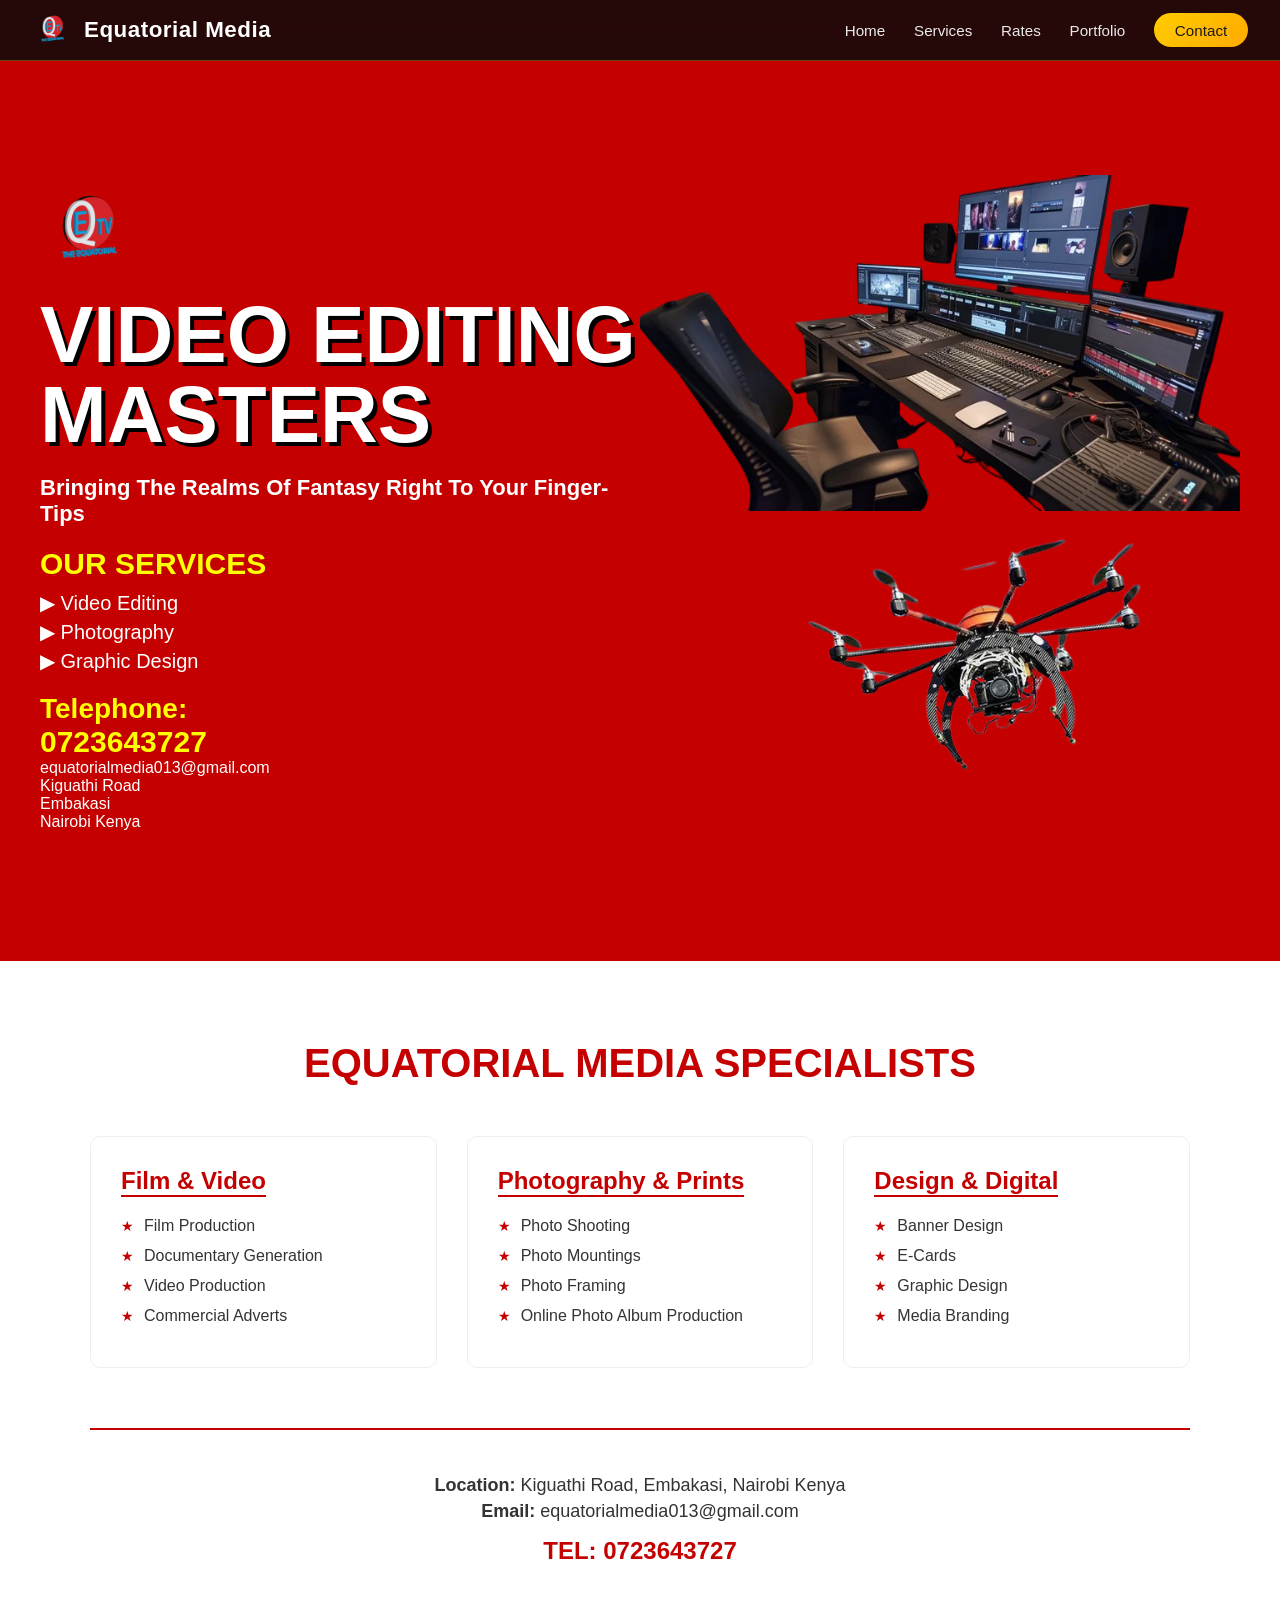
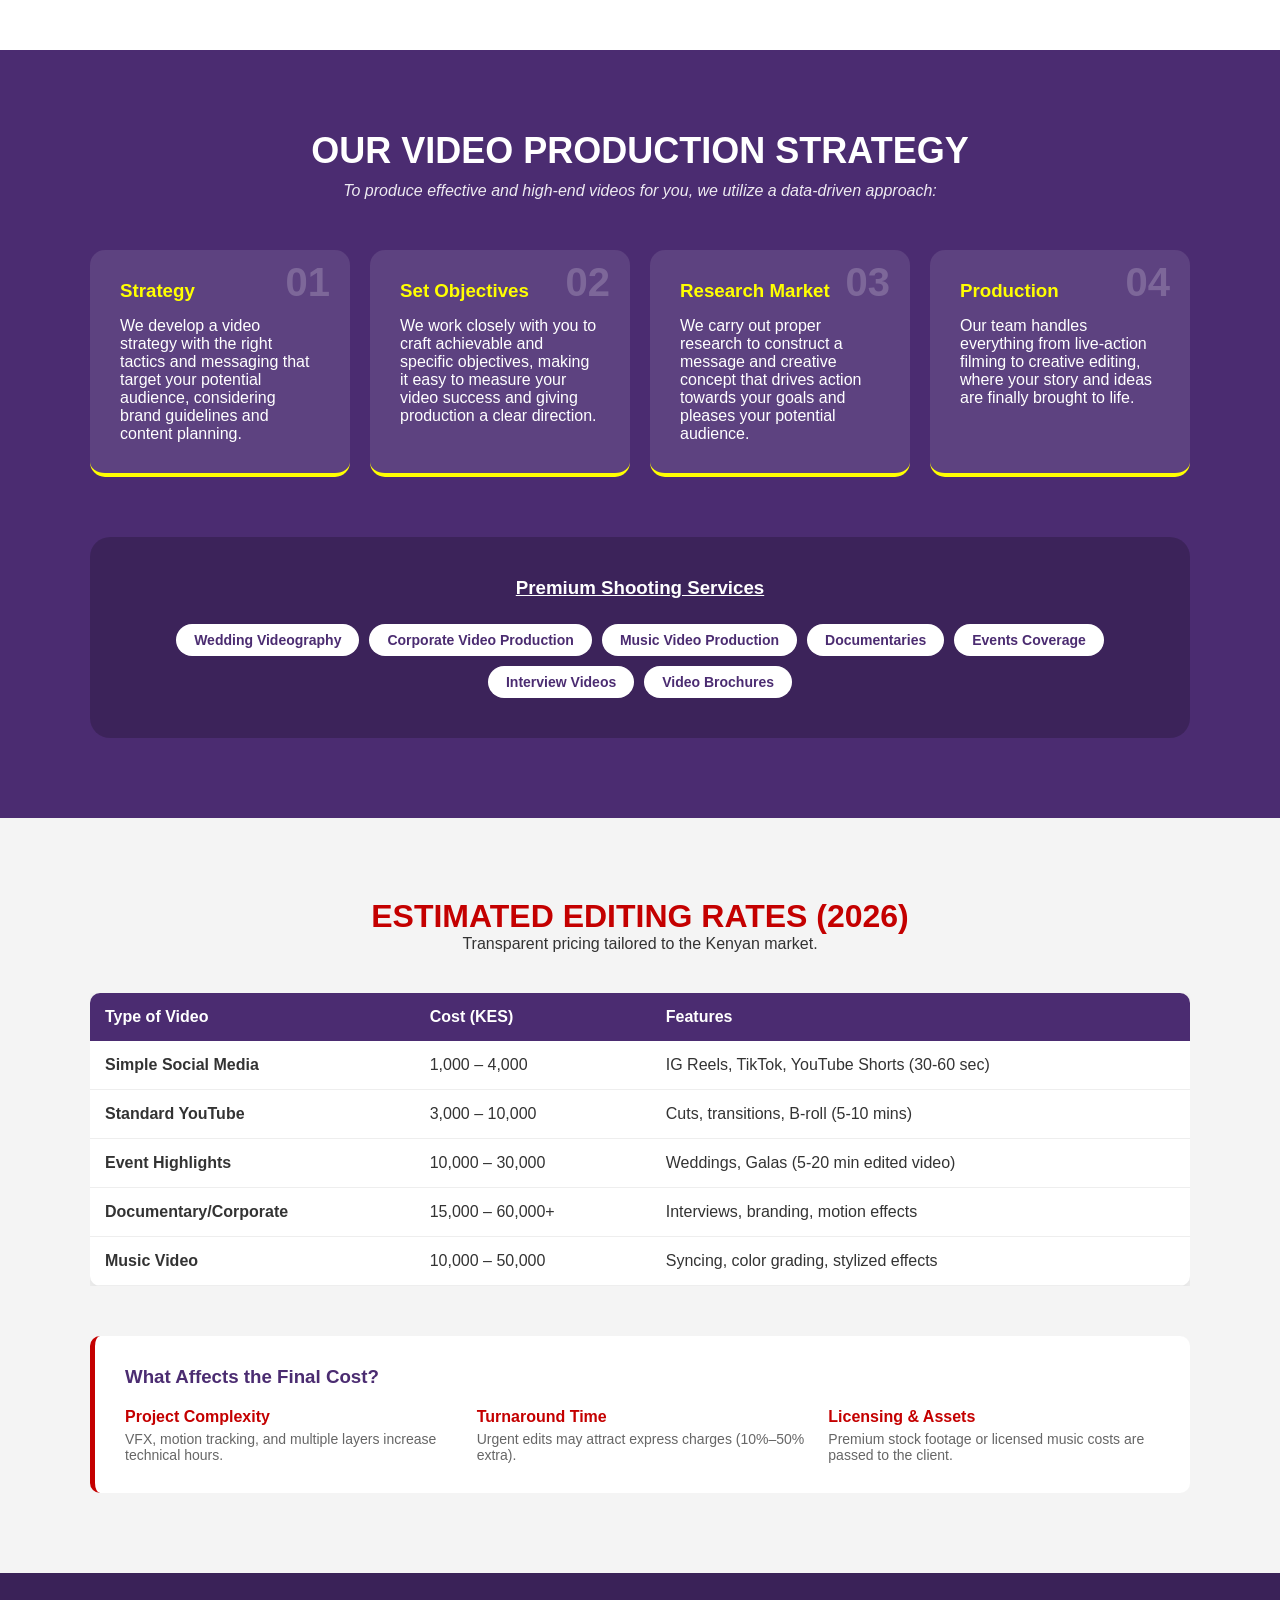
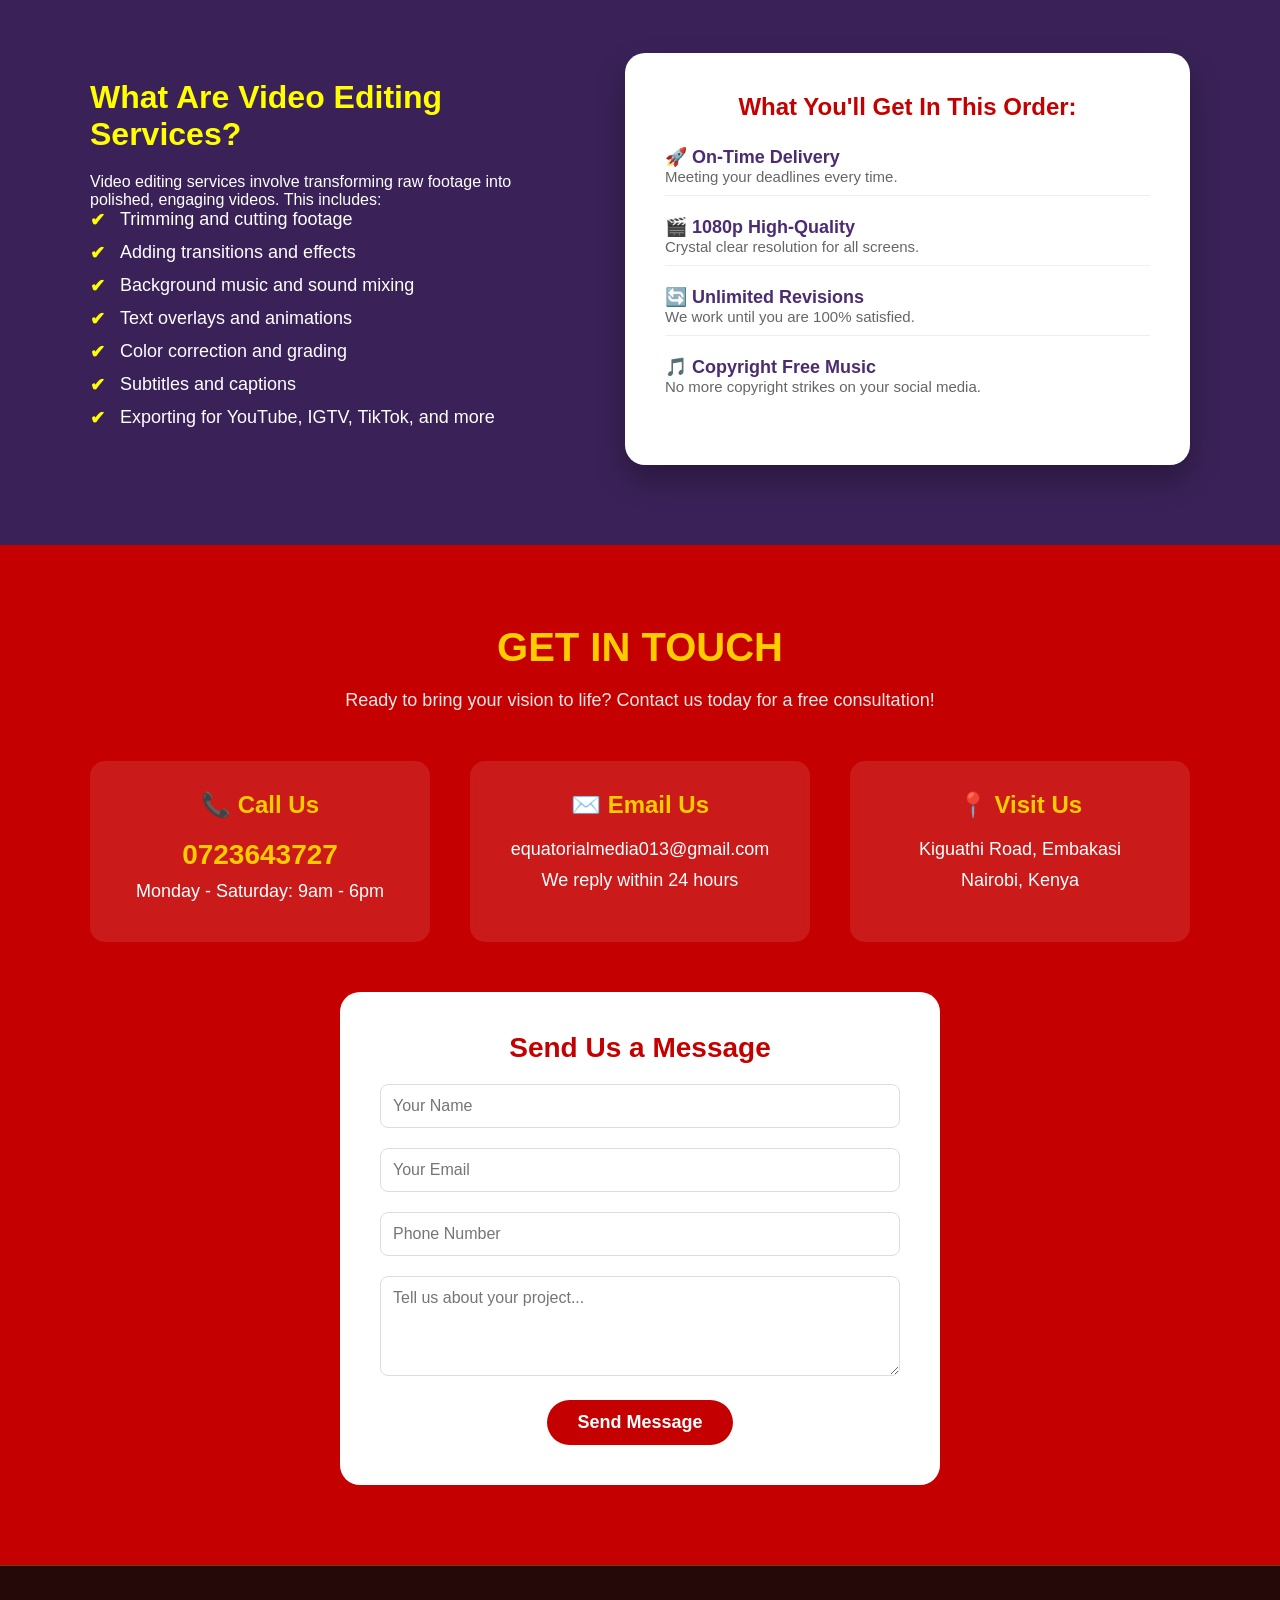
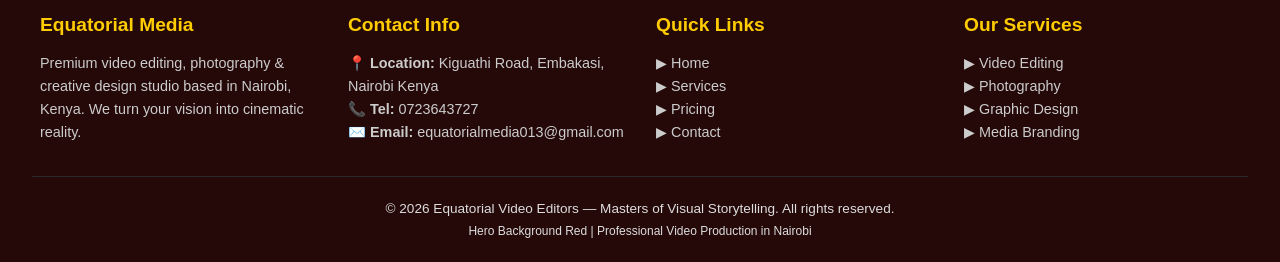
==== index.html @ abf294c4 "non non" ====
<!DOCTYPE html>
<html lang="en">
<head>
  <meta charset="UTF-8">
  <meta name="viewport" content="width=device-width, initial-scale=1.0">
  <title>Equatorial Video Editors</title>
  <link rel="stylesheet" href="style.css">
  <style>
    /* ADDED HEADER STYLES - does not affect existing styles */
   .site-header {
  position: sticky;
  top: 0;
  z-index: 1000;
  backdrop-filter: blur(12px);
  background: rgba(10, 10, 10, 0.85);
  border-bottom: 1px solid rgba(255, 204, 0, 0.3);
}

/* Container */
.header-container {
  max-width: 1300px;
  margin: 0 auto;
  padding: 0.8rem 2rem;
  display: flex;
  justify-content: space-between;
  align-items: center;
}

/* Logo */
.header-logo {
  display: flex;
  align-items: center;
  gap: 10px;
  cursor: pointer;
}

.header-logo img {
  width: 42px;
}

.header-logo span {
  font-size: 1.4rem;
  font-weight: 700;
  color: #ffffff;
  letter-spacing: 0.5px;
}

/* Navigation */
.header-nav {
  display: flex;
  align-items: center;
  gap: 1.8rem;
}




.header-nav a {
  position: relative;
  color: #eaeaea;
  text-decoration: none;
  font-weight: 500;
  font-size: 0.95rem;
  transition: 0.3s;
}

/* Underline animation */
.header-nav a::after {
  content: "";
  position: absolute;
  width: 0%;
  height: 2px;
  left: 0;
  bottom: -5px;
  background: #ffcc00;
  transition: 0.3s;
}

.header-nav a:hover {
  color: #ffffff;
}

.header-nav a:hover::after {
  width: 100%;
}

/* CTA Button */
.header-btn {
  background: linear-gradient(135deg, #ffcc00, #ffaa00);
  color: #1a1a1a !important;
  padding: 0.55rem 1.3rem;
  border-radius: 30px;
  font-weight: 600;
  transition: 0.3s;
}

.header-btn:hover {
  transform: translateY(-2px);
  box-shadow: 0 6px 20px rgba(255, 204, 0, 0.4);
  background: #ffffff;
  color: #000 !important;
}


/* HAMBURGER */
.menu-toggle {
  display: none;
  flex-direction: column;
  cursor: pointer;
}

.menu-toggle span {
  width: 25px;
  height: 3px;
  background: white;
  margin: 4px 0;
  transition: 0.3s;
}



/* Mobile */
/* ================= MOBILE (320px+) ================= */
@media (max-width: 768px) {

  .menu-toggle {
    display: flex;
  }

  .header-nav {

    opacity: 0;
    pointer-events: none;

    position: absolute;
    top: 70px;
    right: 0;
    width: 100%;
    /*background: #0a0a0a; */
    background: rgba(10, 10, 10, 0.85);
    flex-direction: column;
    align-items: center;
    gap: 1.5rem;
    padding: 1.5rem 0;

    /* hidden by default */
    transform: translateY(-200%);
    transition: 0.4s ease;
  }

  .header-nav.active {
    transform: translateY(0);
    opacity: 1;
  pointer-events: auto;}

}
    /* ADDED FOOTER STYLES - does not affect existing styles */
    .main-footer {
    /*   background: #0a0a0a;*/
      color: #dddddd;
      padding: 3rem 2rem 1.5rem;
     border-top: 1px solid rgba(255, 204, 0, 0.3);
      background: rgba(10, 10, 10, 0.85);
    }
    .footer-grid {
      max-width: 1200px;
      margin: 0 auto;
      display: grid;
      grid-template-columns: repeat(auto-fit, minmax(250px, 1fr));
      gap: 2rem;
      margin-bottom: 2rem;
    }
    .footer-col h4 {
      color: #ffcc00;
      margin-bottom: 1rem;
      font-size: 1.2rem;
    }
    .footer-col p, .footer-col a {
      color: #ccc;
      text-decoration: none;
      line-height: 1.6;
      font-size: 0.9rem;
    }
    .footer-col a:hover {
      color: #ffcc00;
    }
    .footer-bottom {
      text-align: center;
      padding-top: 1.5rem;
      border-top: 1px solid #2a2a2a;
      font-size: 0.85rem;
    }
    @media (max-width: 768px) {
      .footer-grid {
        grid-template-columns: 1fr;
        text-align: center;
      }
    }

    /* ADDED CONTACT SECTION STYLES */
    .contact-section {
      background: #c40000;
      color: white;
      padding: 80px 20px;
    }
    .contact-container {
      max-width: 1100px;
      margin: 0 auto;
      text-align: center;
    }
    .contact-container h2 {
      font-size: 40px;
      margin-bottom: 20px;
      color: #ffcc00;
      text-transform: uppercase;
    }
    .contact-container > p {
      font-size: 18px;
      margin-bottom: 50px;
      opacity: 0.9;
    }
    .contact-grid {
      display: grid;
      grid-template-columns: repeat(auto-fit, minmax(300px, 1fr));
      gap: 40px;
      margin-bottom: 50px;
    }
    .contact-card {
      background: rgba(255, 255, 255, 0.1);
      padding: 30px;
      border-radius: 15px;
      backdrop-filter: blur(5px);
      transition: transform 0.3s;
    }
    .contact-card:hover {
      transform: translateY(-5px);
      background: rgba(255, 255, 255, 0.2);
    }
    .contact-card h3 {
      color: #ffcc00;
      margin-bottom: 20px;
      font-size: 24px;
    }
    .contact-card p {
      margin: 10px 0;
      font-size: 18px;
    }
    .contact-card .phone-large {
      font-size: 28px;
      font-weight: bold;
      color: #ffcc00;
    }
    .contact-form {
      background: white;
      padding: 40px;
      border-radius: 20px;
      max-width: 600px;
      margin: 0 auto;
    }
    .contact-form h3 {
      color: #c40000;
      margin-bottom: 20px;
      font-size: 28px;
    }
    .form-group {
      margin-bottom: 20px;
      text-align: left;
    }
    .form-group input,
    .form-group textarea {
      width: 100%;
      padding: 12px;
      border: 1px solid #ddd;
      border-radius: 8px;
      font-size: 16px;
      font-family: inherit;
    }
    .form-group textarea {
      resize: vertical;
      min-height: 100px;
    }
    .submit-btn {
      background: #c40000;
      color: white;
      border: none;
      padding: 12px 30px;
      font-size: 18px;
      border-radius: 40px;
      cursor: pointer;
      font-weight: bold;
      transition: 0.3s;
    }
    .submit-btn:hover {
      background: #ffcc00;
      color: #c40000;
    }
    @media (max-width: 768px) {
      .contact-container h2 {
        font-size: 28px;
      }
      .contact-card .phone-large {
        font-size: 22px;
      }
    }

    /* Smooth scroll behavior */
    html {
      scroll-behavior: smooth;
    }
  </style>
</head>
<body>

<!-- ADDED HEADER SECTION WITH WORKING LINKS -->
<header class="site-header">
  <div class="header-container">
    
    <div class="header-logo" onclick="window.location.href='#home'">
      <img src="images/logo.png" alt="Equatorial Media">
      <span>Equatorial Media</span>
    </div>

    <!-- Hamburger -->
    <div class="menu-toggle" id="menu-toggle">
      <span></span>
      <span></span>
      <span></span>
    </div>

    <!-- Nav -->
    <nav class="header-nav" id="nav-menu">
      <a href="#home">Home</a>
      <a href="#services">Services</a>
      <a href="#pricing">Rates</a>
      <a href="#portfolio">Portfolio</a>
      <a href="#contact-section" class="header-btn">Contact</a>
    </nav>

  </div>
</header>

<!-- ADDED ID TO HERO SECTION AS HOME -->
<section id="home" class="hero">
  
  <!-- LEFT CONTENT -->
  <div class="hero-left">
    <img src="images/logo.png" class="logo">

    <h1>VIDEO EDITING<br>MASTERS</h1>

    <p class="tagline">
      Bringing The Realms Of Fantasy Right To Your Finger-Tips
    </p>

    <div id="services" class="services">
      <h3>OUR SERVICES</h3>
      <ul>
        <li>▶ Video Editing</li>
        <li>▶ Photography</li>
        <li>▶ Graphic Design</li>
      </ul>
    </div>

    <div class="contact">
      <h2>Telephone:</h2>
      <p class="phone">0723643727</p>
      <p>equatorialmedia013@gmail.com</p>
      <p>Kiguathi Road</p>
      <p>Embakasi</p>
      <p>Nairobi Kenya</p>
    </div>
  </div>

  <!-- RIGHT IMAGES -->
  <div class="hero-right">
    <img src="images/blog_drone-vs-uav2-removebg-preview.png" class="camera">
    <img src="images/professional-editing-suite-stockcake-Photoroom.png" class="studio">
  </div>
</section>

<section id="portfolio" class="specialties">
  <div class="specialties-container">
    <h2 class="section-title">Equatorial Media Specialists</h2>
    
    <div class="specialties-grid">
      <div class="specialty-item">
        <h3>Film & Video</h3>
        <ul>
          <li>Film Production</li>
          <li>Documentary Generation</li>
          <li>Video Production</li>
          <li>Commercial Adverts</li>
        </ul>
      </div>

      <div class="specialty-item">
        <h3>Photography & Prints</h3>
        <ul>
          <li>Photo Shooting</li>
          <li>Photo Mountings</li>
          <li>Photo Framing</li>
          <li>Online Photo Album Production</li>
        </ul>
      </div>

      <div class="specialty-item">
        <h3>Design & Digital</h3>
        <ul>
          <li>Banner Design</li>
          <li>E-Cards</li>
          <li>Graphic Design</li>
          <li>Media Branding</li>
        </ul>
      </div>
    </div>

    <footer class="site-footer">
      <div class="footer-content">
        <p><strong>Location:</strong> Kiguathi Road, Embakasi, Nairobi Kenya</p>
        <p><strong>Email:</strong> equatorialmedia013@gmail.com</p>
        <p class="footer-tel">TEL: 0723643727</p>
      </div>
    </footer>
  </div>
</section>

<section class="production-process">
  <div class="process-container">
    <h2 class="process-title">Our Video Production Strategy</h2>
    <p class="process-subtitle">To produce effective and high-end videos for you, we utilize a data-driven approach:</p>
    
    <div class="steps-grid">
      <div class="step-card">
        <div class="step-num">01</div>
        <h3>Strategy</h3>
        <p>We develop a video strategy with the right tactics and messaging that target your potential audience, considering brand guidelines and content planning.</p>
      </div>

      <div class="step-card">
        <div class="step-num">02</div>
        <h3>Set Objectives</h3>
        <p>We work closely with you to craft achievable and specific objectives, making it easy to measure your video success and giving production a clear direction.</p>
      </div>

      <div class="step-card">
        <div class="step-num">03</div>
        <h3>Research Market</h3>
        <p>We carry out proper research to construct a message and creative concept that drives action towards your goals and pleases your potential audience.</p>
      </div>

      <div class="step-card">
        <div class="step-num">04</div>
        <h3>Production</h3>
        <p>Our team handles everything from live-action filming to creative editing, where your story and ideas are finally brought to life.</p>
      </div>
    </div>

    <div class="extended-services">
      <h3>Premium Shooting Services</h3>
      <div class="service-tags">
        <span>Wedding Videography</span>
        <span>Corporate Video Production</span>
        <span>Music Video Production</span>
        <span>Documentaries</span>
        <span>Events Coverage</span>
        <span>Interview Videos</span>
        <span>Video Brochures</span>
      </div>
    </div>
  </div>
</section>

<section id="pricing" class="pricing-section">
  <div class="pricing-container">
    
    <div class="pricing-header">
      <h2>Estimated Editing Rates (2026)</h2>
      <p>Transparent pricing tailored to the Kenyan market.</p>
    </div>

    <div class="pricing-table-wrapper">
      <table class="pricing-table">
        <thead>
          <tr>
            <th>Type of Video</th>
            <th>Cost (KES)</th>
            <th>Features</th>
          </tr>
        </thead>
        <tbody>
           <tr>
            <td><strong>Simple Social Media</strong></td>
            <td>1,000 – 4,000</td>
            <td>IG Reels, TikTok, YouTube Shorts (30-60 sec)</td>
           </tr>
           <tr>
            <td><strong>Standard YouTube</strong></td>
            <td>3,000 – 10,000</td>
            <td>Cuts, transitions, B-roll (5-10 mins)</td>
           </tr>
           <tr>
            <td><strong>Event Highlights</strong></td>
            <td>10,000 – 30,000</td>
            <td>Weddings, Galas (5-20 min edited video)</td>
           </tr>
           <tr>
            <td><strong>Documentary/Corporate</strong></td>
            <td>15,000 – 60,000+</td>
            <td>Interviews, branding, motion effects</td>
           </tr>
           <tr>
            <td><strong>Music Video</strong></td>
            <td>10,000 – 50,000</td>
            <td>Syncing, color grading, stylized effects</td>
           </tr>
        </tbody>
      </table>
    </div>

    <div class="cost-factors">
      <h3>What Affects the Final Cost?</h3>
      <div class="factors-grid">
        <div class="factor">
          <strong>Project Complexity</strong>
          <p>VFX, motion tracking, and multiple layers increase technical hours.</p>
        </div>
        <div class="factor">
          <strong>Turnaround Time</strong>
          <p>Urgent edits may attract express charges (10%–50% extra).</p>
        </div>
        <div class="factor">
          <strong>Licensing & Assets</strong>
          <p>Premium stock footage or licensed music costs are passed to the client.</p>
        </div>
      </div>
    </div>

  </div>
</section>

<section class="about-editing">
  <div class="about-container">
    
    <div class="about-text">
      <h2>What Are Video Editing Services?</h2>
      <p>Video editing services involve transforming raw footage into polished, engaging videos. This includes:</p>
      <ul class="check-list">
        <li>Trimming and cutting footage</li>
        <li>Adding transitions and effects</li>
        <li>Background music and sound mixing</li>
        <li>Text overlays and animations</li>
        <li>Color correction and grading</li>
        <li>Subtitles and captions</li>
        <li>Exporting for YouTube, IGTV, TikTok, and more</li>
      </ul>
    </div>

    <div class="guarantee-box">
      <h3>What You'll Get In This Order:</h3>
      <div class="benefit-item">
        <strong>🚀 On-Time Delivery</strong>
        <p>Meeting your deadlines every time.</p>
      </div>
      <div class="benefit-item">
        <strong>🎬 1080p High-Quality</strong>
        <p>Crystal clear resolution for all screens.</p>
      </div>
      <div class="benefit-item">
        <strong>🔄 Unlimited Revisions</strong>
        <p>We work until you are 100% satisfied.</p>
      </div>
      <div class="benefit-item">
        <strong>🎵 Copyright Free Music</strong>
        <p>No more copyright strikes on your social media.</p>
      </div>
    </div>

  </div>
</section>

<!-- ADDED CONTACT SECTION -->
<section id="contact-section" class="contact-section">
  <div class="contact-container">
    <h2>Get In Touch</h2>
    <p>Ready to bring your vision to life? Contact us today for a free consultation!</p>
    
    <div class="contact-grid">
      <div class="contact-card">
        <h3>📞 Call Us</h3>
        <p class="phone-large">0723643727</p>
        <p>Monday - Saturday: 9am - 6pm</p>
      </div>
      
      <div class="contact-card">
        <h3>✉️ Email Us</h3>
        <p>equatorialmedia013@gmail.com</p>
        <p>We reply within 24 hours</p>
      </div>
      
      <div class="contact-card">
        <h3>📍 Visit Us</h3>
        <p>Kiguathi Road, Embakasi</p>
        <p>Nairobi, Kenya</p>
      </div>
    </div>
    
    <div class="contact-form">
      <h3>Send Us a Message</h3>
      <form action="#" method="post">
        <div class="form-group">
          <input type="text" placeholder="Your Name" required>
        </div>
        <div class="form-group">
          <input type="email" placeholder="Your Email" required>
        </div>
        <div class="form-group">
          <input type="tel" placeholder="Phone Number">
        </div>
        <div class="form-group">
          <textarea placeholder="Tell us about your project..."></textarea>
        </div>
        <button type="submit" class="submit-btn">Send Message</button>
      </form>
    </div>
  </div>
</section>

<!-- ADDED FOOTER SECTION -->
<footer class="main-footer">
  <div class="footer-grid">
    <div class="footer-col">
      <h4>Equatorial Media</h4>
      <p>Premium video editing, photography & creative design studio based in Nairobi, Kenya. We turn your vision into cinematic reality.</p>
    </div>
    <div class="footer-col">
      <h4>Contact Info</h4>
      <p><strong>📍 Location:</strong> Kiguathi Road, Embakasi, Nairobi Kenya</p>
      <p><strong>📞 Tel:</strong> 0723643727</p>
      <p><strong>✉️ Email:</strong> equatorialmedia013@gmail.com</p>
    </div>
    <div class="footer-col">
      <h4>Quick Links</h4>
      <p><a href="#home" style="color:#ccc; text-decoration:none;">▶ Home</a></p>
      <p><a href="#services" style="color:#ccc; text-decoration:none;">▶ Services</a></p>
      <p><a href="#pricing" style="color:#ccc; text-decoration:none;">▶ Pricing</a></p>
      <p><a href="#contact-section" style="color:#ccc; text-decoration:none;">▶ Contact</a></p>
    </div>
    <div class="footer-col">
      <h4>Our Services</h4>
      <p>▶ Video Editing</p>
      <p>▶ Photography</p>
      <p>▶ Graphic Design</p>
      <p>▶ Media Branding</p>
    </div>
  </div>
  <div class="footer-bottom">
    <p>&copy; 2026 Equatorial Video Editors — Masters of Visual Storytelling. All rights reserved.</p>
    <p style="margin-top: 8px; font-size: 12px;">Hero Background Red | Professional Video Production in Nairobi</p>
  </div>
</footer>


<script>
  const toggle = document.getElementById("menu-toggle");
  const nav = document.getElementById("nav-menu");
  const links = document.querySelectorAll("#nav-menu a");

  // Toggle menu
  toggle.addEventListener("click", () => {
    nav.classList.toggle("active");
  });

  // Close menu when any link is clicked
  links.forEach(link => {
    link.addEventListener("click", () => {
      nav.classList.remove("active");
    });
  });
</script>


</body>
</html>
---- style.css ----
* {
  margin: 0;
  padding: 0;
  box-sizing: border-box;
  font-family: Arial, Helvetica, sans-serif;
}

body {
  background: #c40000; /* same red */
  color: white;
}

/* HERO SECTION */
.hero {
  display: flex;
  justify-content: space-between;
  align-items: center;
  min-height: 100vh;
  padding: 40px;
}

/* LEFT SIDE */
.hero-left {
  width: 50%;
}

.logo {
  width: 100px;
  margin-bottom: 20px;
}

.hero-left h1 {
  font-size: 80px;
  font-weight: 900;
  line-height: 1;
  text-shadow: 4px 4px 0 black;
}

.tagline {
  margin: 20px 0;
  font-size: 22px;
  font-weight: bold;
}

.services h3 {
  color: yellow;
  margin-top: 20px;
  font-size: 30px;
}

.services ul {
  list-style: none;
  margin-top: 10px;
}

.services li {
  font-size: 20px;
  margin: 5px 0;
}

/* CONTACT */
.contact {
  margin-top: 20px;
}

.contact h2 {
  color: yellow;
  font-size: 28px;
}

.phone {
  font-size: 30px;
  font-weight: bold;
  color: yellow;
}

/* RIGHT SIDE */
.hero-right {
  width: 50%;
  position: relative;
}

.camera {
  width: 500px;
  position: absolute;
  top: 0;
  right: 0;
}

.studio {
  width: 600px;
  position: absolute;
  bottom: 0;
  right: 0;
}

/* RESPONSIVE */
@media (max-width: 900px) {
  .hero {
    flex-direction: column;
    text-align: center;
  }

  .hero-left,
  .hero-right {
    width: 100%;
  }

  .hero-left h1 {
    font-size: 50px;
  }

  .camera,
  .studio {
    position: relative;
    width: 90%;
    margin-top: 20px;
  }
}


/* SPECIALTIES SECTION STYLES */
.specialties {
  background: white; /* Contrast section */
  color: #333;
  padding: 80px 20px;
}

.specialties-container {
  max-width: 1100px;
  margin: 0 auto;
}

.section-title {
  text-align: center;
  font-size: 40px;
  color: #c40000;
  margin-bottom: 50px;
  text-transform: uppercase;
}

.specialties-grid {
  display: grid;
  grid-template-columns: repeat(auto-fit, minmax(300px, 1fr));
  gap: 30px;
  margin-bottom: 60px;
}

.specialty-item {
  padding: 30px;
  border: 1px solid #eee;
  border-radius: 10px;
  transition: transform 0.3s ease, box-shadow 0.3s ease;
}

.specialty-item:hover {
  transform: translateY(-5px);
  box-shadow: 0 10px 20px rgba(0,0,0,0.1);
  border-color: #c40000;
}

.specialty-item h3 {
  color: #c40000;
  margin-bottom: 20px;
  font-size: 24px;
  border-bottom: 2px solid #c40000;
  display: inline-block;
}

.specialty-item ul {
  list-style: none;
}

.specialty-item li {
  margin-bottom: 12px;
  font-weight: 500;
  display: flex;
  align-items: center;
}

.specialty-item li::before {
  content: "★";
  color: #c40000;
  margin-right: 10px;
  font-size: 14px;
}

/* FOOTER STYLES */
.site-footer {
  text-align: center;
  border-top: 2px solid #c40000;
  padding-top: 40px;
  margin-top: 20px;
}

.footer-content p {
  margin: 5px 0;
  font-size: 18px;
}

.footer-tel {
  font-size: 24px !important;
  font-weight: bold;
  color: #c40000;
  margin-top: 15px !important;
}

/* Tablet/Mobile Adjustment */
@media (max-width: 600px) {
  .section-title {
    font-size: 28px;
  }
}


/* PRODUCTION PROCESS STYLES */
.production-process {
  background: #4b2c71; /* Deep purple from the poster */
  color: white;
  padding: 80px 20px;
}

.process-container {
  max-width: 1100px;
  margin: 0 auto;
}

.process-title {
  text-align: center;
  font-size: 36px;
  margin-bottom: 10px;
  text-transform: uppercase;
}

.process-subtitle {
  text-align: center;
  margin-bottom: 50px;
  font-style: italic;
  opacity: 0.9;
}

.steps-grid {
  display: grid;
  grid-template-columns: repeat(auto-fit, minmax(240px, 1fr));
  gap: 20px;
  margin-bottom: 60px;
}

.step-card {
  background: rgba(255, 255, 255, 0.1);
  padding: 30px;
  border-radius: 15px;
  position: relative;
  border-bottom: 4px solid #ffff00; /* Yellow accent */
}

.step-num {
  font-size: 40px;
  font-weight: 900;
  color: rgba(255, 255, 255, 0.2);
  position: absolute;
  top: 10px;
  right: 20px;
}

.step-card h3 {
  color: #ffff00;
  margin-bottom: 15px;
}

.extended-services {
  text-align: center;
  background: rgba(0, 0, 0, 0.2);
  padding: 40px;
  border-radius: 20px;
}

.extended-services h3 {
  margin-bottom: 25px;
  text-decoration: underline;
}

.service-tags {
  display: flex;
  flex-wrap: wrap;
  justify-content: center;
  gap: 10px;
}

.service-tags span {
  background: white;
  color: #4b2c71;
  padding: 8px 18px;
  border-radius: 50px;
  font-weight: bold;
  font-size: 14px;
}

/* Mobile adjustments */
@media (max-width: 768px) {
  .process-title { font-size: 28px; }
  .step-card { text-align: center; }
}


/* PRICING SECTION STYLES */
.pricing-section {
  background: #f4f4f4; /* Light grey for readability */
  padding: 80px 20px;
  color: #333;
}

.pricing-container {
  max-width: 1100px;
  margin: 0 auto;
}

.pricing-header {
  text-align: center;
  margin-bottom: 40px;
}

.pricing-header h2 {
  color: #c40000;
  font-size: 32px;
  text-transform: uppercase;
}

.pricing-table-wrapper {
  overflow-x: auto; /* Scroll on mobile */
  margin-bottom: 50px;
}

.pricing-table {
  width: 100%;
  border-collapse: collapse;
  background: white;
  border-radius: 10px;
  overflow: hidden;
  box-shadow: 0 5px 15px rgba(0,0,0,0.1);
}

.pricing-table th {
  background: #4b2c71; /* Purple from your last poster */
  color: white;
  padding: 15px;
  text-align: left;
}

.pricing-table td {
  padding: 15px;
  border-bottom: 1px solid #eee;
}

.pricing-table tr:hover {
  background-color: #fff9f9;
}

/* COST FACTORS BOXES */
.cost-factors {
  background: white;
  padding: 30px;
  border-radius: 10px;
  border-left: 5px solid #c40000;
}

.cost-factors h3 {
  margin-bottom: 20px;
  color: #4b2c71;
}

.factors-grid {
  display: grid;
  grid-template-columns: repeat(auto-fit, minmax(250px, 1fr));
  gap: 20px;
}

.factor strong {
  display: block;
  color: #c40000;
  margin-bottom: 5px;
}

.factor p {
  font-size: 14px;
  color: #666;
}

/* Mobile Tweak */
@media (max-width: 768px) {
  .pricing-table td, .pricing-table th {
    padding: 10px;
    font-size: 14px;
  }
}


/* ABOUT & BENEFITS STYLES */
.about-editing {
  background: #3a2258; /* Slightly darker purple for depth */
  color: white;
  padding: 80px 20px;
}

.about-container {
  max-width: 1100px;
  margin: 0 auto;
  display: flex;
  gap: 50px;
  align-items: center;
}

.about-text {
  flex: 1;
}

.about-text h2 {
  font-size: 32px;
  margin-bottom: 20px;
  color: #ffff00; /* Yellow highlight */
}

.check-list {
  list-style: none;
}

.check-list li {
  margin-bottom: 12px;
  padding-left: 30px;
  position: relative;
  font-size: 18px;
}

.check-list li::before {
  content: "✔";
  position: absolute;
  left: 0;
  color: #ffff00;
  font-weight: bold;
}

.guarantee-box {
  flex: 1;
  background: white;
  color: #333;
  padding: 40px;
  border-radius: 20px;
  box-shadow: 0 15px 30px rgba(0,0,0,0.3);
}

.guarantee-box h3 {
  color: #c40000;
  margin-bottom: 25px;
  text-align: center;
  font-size: 24px;
}

.benefit-item {
  margin-bottom: 20px;
  border-bottom: 1px solid #eee;
  padding-bottom: 10px;
}

.benefit-item:last-child {
  border-bottom: none;
}

.benefit-item strong {
  color: #4b2c71;
  font-size: 18px;
  display: block;
}

.benefit-item p {
  font-size: 15px;
  color: #666;
}

/* Responsive adjustment */
@media (max-width: 850px) {
  .about-container {
    flex-direction: column;
  }
  .guarantee-box {
    width: 100%;
  }
}
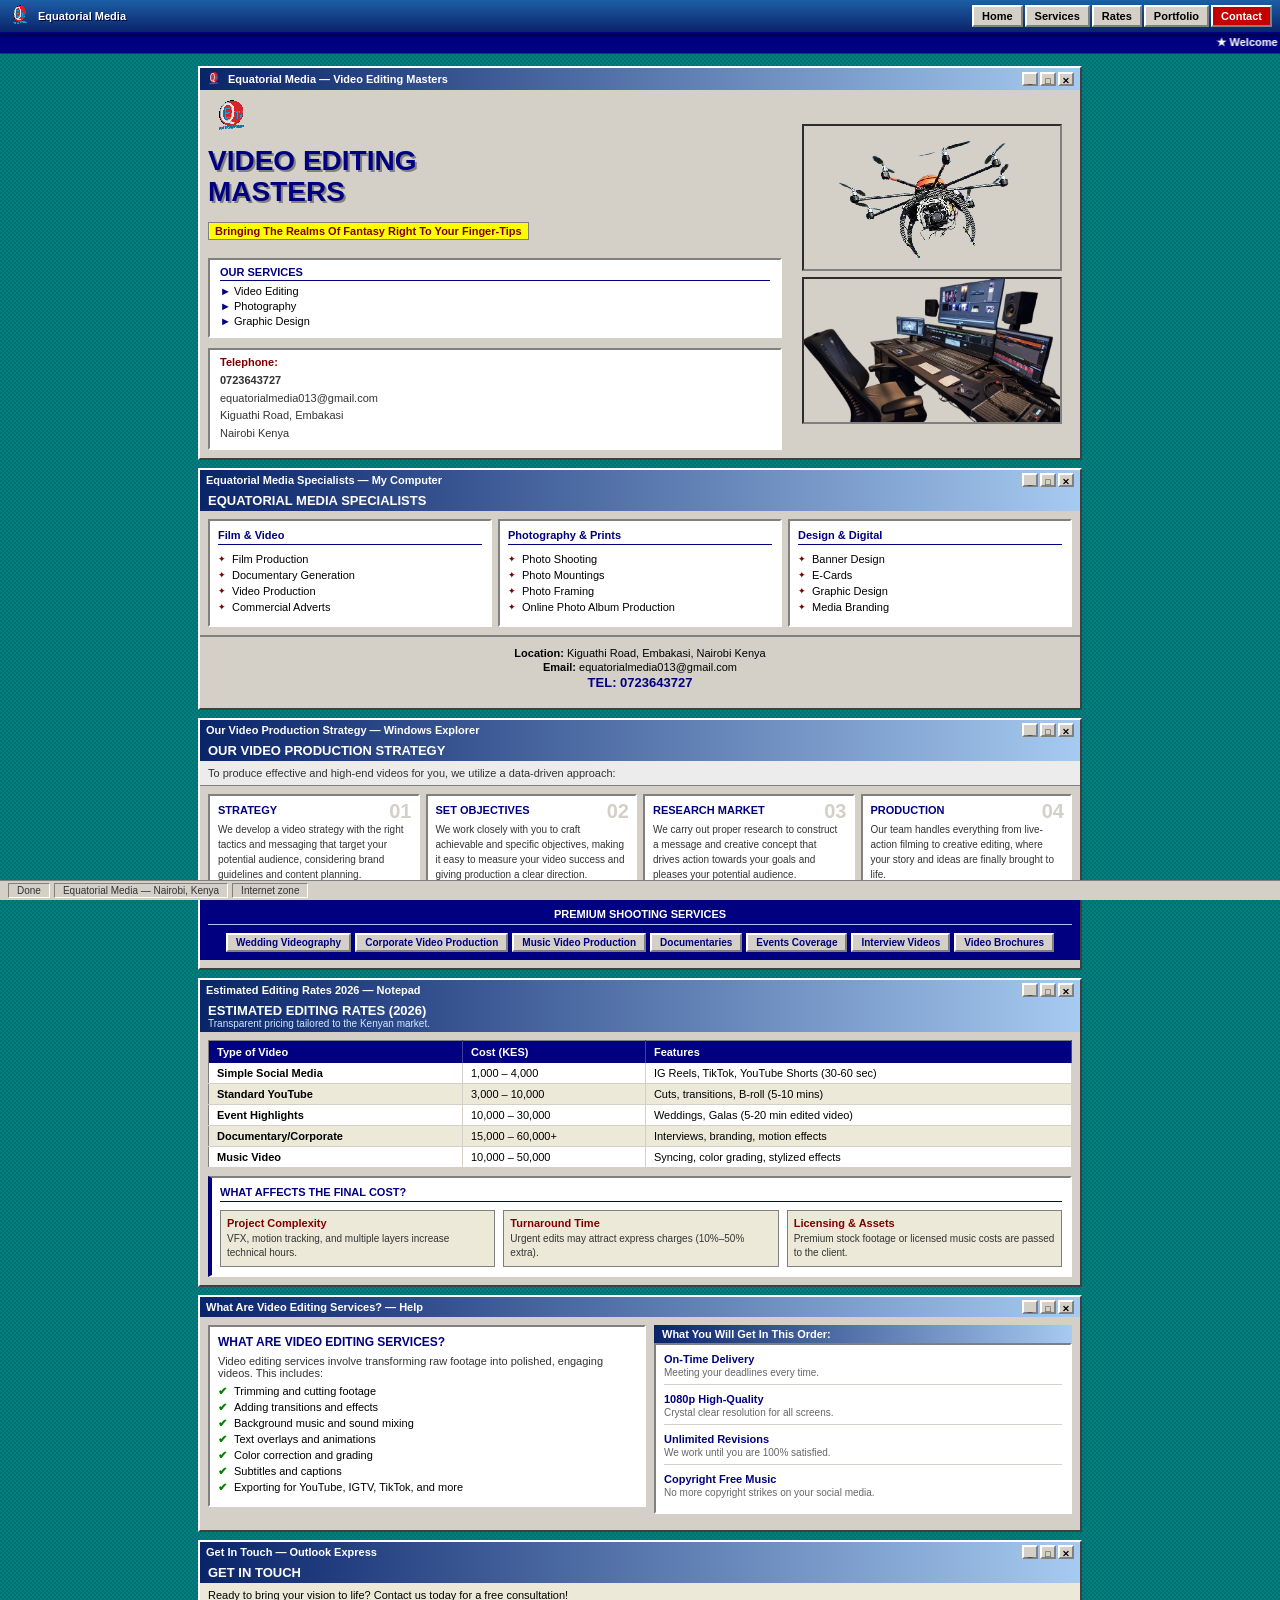
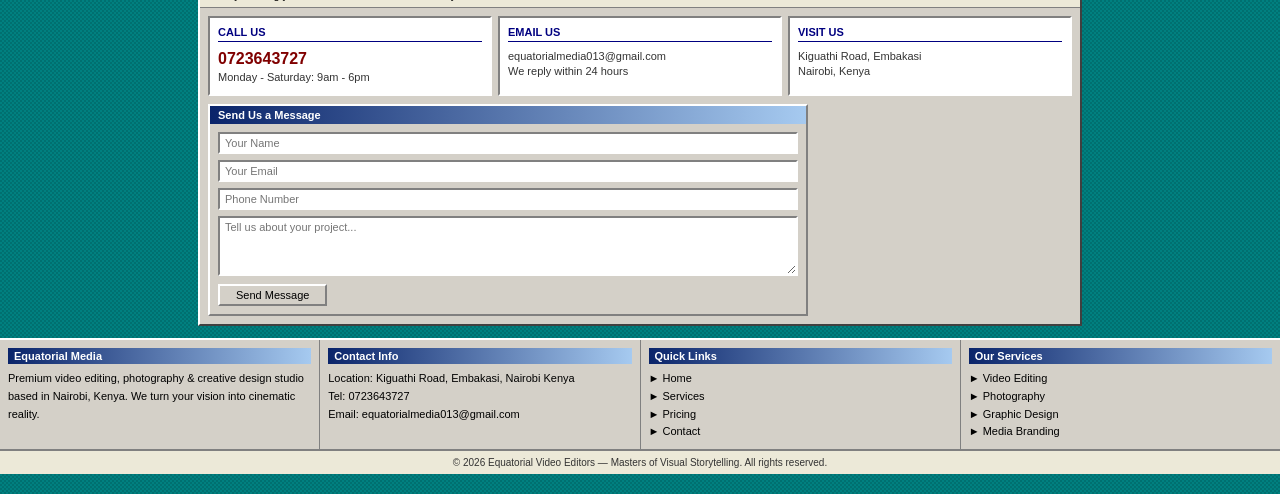
==== commit f87a5011: "style: redesign site in early-2000s Windows style Update site layout to mimic Windows 2000 aesthetic" ====
--- a/index.html
+++ b/index.html
@@ -1,683 +1,447 @@
-<!DOCTYPE html>
-<html lang="en">
-<head>
-  <meta charset="UTF-8">
-  <meta name="viewport" content="width=device-width, initial-scale=1.0">
-  <title>Equatorial Video Editors</title>
-  <link rel="stylesheet" href="style.css">
-  <style>
-    /* ADDED HEADER STYLES - does not affect existing styles */
-   .site-header {
-  position: sticky;
-  top: 0;
-  z-index: 1000;
-  backdrop-filter: blur(12px);
-  background: rgba(10, 10, 10, 0.85);
-  border-bottom: 1px solid rgba(255, 204, 0, 0.3);
-}
-
-/* Container */
-.header-container {
-  max-width: 1300px;
-  margin: 0 auto;
-  padding: 0.8rem 2rem;
-  display: flex;
-  justify-content: space-between;
-  align-items: center;
-}
-
-/* Logo */
-.header-logo {
-  display: flex;
-  align-items: center;
-  gap: 10px;
-  cursor: pointer;
-}
-
-.header-logo img {
-  width: 42px;
-}
-
-.header-logo span {
-  font-size: 1.4rem;
-  font-weight: 700;
-  color: #ffffff;
-  letter-spacing: 0.5px;
-}
-
-/* Navigation */
-.header-nav {
-  display: flex;
-  align-items: center;
-  gap: 1.8rem;
-}
-
-
-
-
-.header-nav a {
-  position: relative;
-  color: #eaeaea;
-  text-decoration: none;
-  font-weight: 500;
-  font-size: 0.95rem;
-  transition: 0.3s;
-}
-
-/* Underline animation */
-.header-nav a::after {
-  content: "";
-  position: absolute;
-  width: 0%;
-  height: 2px;
-  left: 0;
-  bottom: -5px;
-  background: #ffcc00;
-  transition: 0.3s;
-}
-
-.header-nav a:hover {
-  color: #ffffff;
-}
-
-.header-nav a:hover::after {
-  width: 100%;
-}
-
-/* CTA Button */
-.header-btn {
-  background: linear-gradient(135deg, #ffcc00, #ffaa00);
-  color: #1a1a1a !important;
-  padding: 0.55rem 1.3rem;
-  border-radius: 30px;
-  font-weight: 600;
-  transition: 0.3s;
-}
-
-.header-btn:hover {
-  transform: translateY(-2px);
-  box-shadow: 0 6px 20px rgba(255, 204, 0, 0.4);
-  background: #ffffff;
-  color: #000 !important;
-}
-
-
-/* HAMBURGER */
-.menu-toggle {
-  display: none;
-  flex-direction: column;
-  cursor: pointer;
-}
-
-.menu-toggle span {
-  width: 25px;
-  height: 3px;
-  background: white;
-  margin: 4px 0;
-  transition: 0.3s;
-}
-
-
-
-/* Mobile */
-/* ================= MOBILE (320px+) ================= */
-@media (max-width: 768px) {
-
-  .menu-toggle {
-    display: flex;
-  }
-
-  .header-nav {
-
-    opacity: 0;
-    pointer-events: none;
-
-    position: absolute;
-    top: 70px;
-    right: 0;
-    width: 100%;
-    /*background: #0a0a0a; */
-    background: rgba(10, 10, 10, 0.85);
-    flex-direction: column;
-    align-items: center;
-    gap: 1.5rem;
-    padding: 1.5rem 0;
-
-    /* hidden by default */
-    transform: translateY(-200%);
-    transition: 0.4s ease;
-  }
-
-  .header-nav.active {
-    transform: translateY(0);
-    opacity: 1;
-  pointer-events: auto;}
-
-}
-    /* ADDED FOOTER STYLES - does not affect existing styles */
-    .main-footer {
-    /*   background: #0a0a0a;*/
-      color: #dddddd;
-      padding: 3rem 2rem 1.5rem;
-     border-top: 1px solid rgba(255, 204, 0, 0.3);
-      background: rgba(10, 10, 10, 0.85);
-    }
-    .footer-grid {
-      max-width: 1200px;
-      margin: 0 auto;
-      display: grid;
-      grid-template-columns: repeat(auto-fit, minmax(250px, 1fr));
-      gap: 2rem;
-      margin-bottom: 2rem;
-    }
-    .footer-col h4 {
-      color: #ffcc00;
-      margin-bottom: 1rem;
-      font-size: 1.2rem;
-    }
-    .footer-col p, .footer-col a {
-      color: #ccc;
-      text-decoration: none;
-      line-height: 1.6;
-      font-size: 0.9rem;
-    }
-    .footer-col a:hover {
-      color: #ffcc00;
-    }
-    .footer-bottom {
-      text-align: center;
-      padding-top: 1.5rem;
-      border-top: 1px solid #2a2a2a;
-      font-size: 0.85rem;
-    }
-    @media (max-width: 768px) {
-      .footer-grid {
-        grid-template-columns: 1fr;
-        text-align: center;
-      }
-    }
-
-    /* ADDED CONTACT SECTION STYLES */
-    .contact-section {
-      background: #c40000;
-      color: white;
-      padding: 80px 20px;
-    }
-    .contact-container {
-      max-width: 1100px;
-      margin: 0 auto;
-      text-align: center;
-    }
-    .contact-container h2 {
-      font-size: 40px;
-      margin-bottom: 20px;
-      color: #ffcc00;
-      text-transform: uppercase;
-    }
-    .contact-container > p {
-      font-size: 18px;
-      margin-bottom: 50px;
-      opacity: 0.9;
-    }
-    .contact-grid {
-      display: grid;
-      grid-template-columns: repeat(auto-fit, minmax(300px, 1fr));
-      gap: 40px;
-      margin-bottom: 50px;
-    }
-    .contact-card {
-      background: rgba(255, 255, 255, 0.1);
-      padding: 30px;
-      border-radius: 15px;
-      backdrop-filter: blur(5px);
-      transition: transform 0.3s;
-    }
-    .contact-card:hover {
-      transform: translateY(-5px);
-      background: rgba(255, 255, 255, 0.2);
-    }
-    .contact-card h3 {
-      color: #ffcc00;
-      margin-bottom: 20px;
-      font-size: 24px;
-    }
-    .contact-card p {
-      margin: 10px 0;
-      font-size: 18px;
-    }
-    .contact-card .phone-large {
-      font-size: 28px;
-      font-weight: bold;
-      color: #ffcc00;
-    }
-    .contact-form {
-      background: white;
-      padding: 40px;
-      border-radius: 20px;
-      max-width: 600px;
-      margin: 0 auto;
-    }
-    .contact-form h3 {
-      color: #c40000;
-      margin-bottom: 20px;
-      font-size: 28px;
-    }
-    .form-group {
-      margin-bottom: 20px;
-      text-align: left;
-    }
-    .form-group input,
-    .form-group textarea {
-      width: 100%;
-      padding: 12px;
-      border: 1px solid #ddd;
-      border-radius: 8px;
-      font-size: 16px;
-      font-family: inherit;
-    }
-    .form-group textarea {
-      resize: vertical;
-      min-height: 100px;
-    }
-    .submit-btn {
-      background: #c40000;
-      color: white;
-      border: none;
-      padding: 12px 30px;
-      font-size: 18px;
-      border-radius: 40px;
-      cursor: pointer;
-      font-weight: bold;
-      transition: 0.3s;
-    }
-    .submit-btn:hover {
-      background: #ffcc00;
-      color: #c40000;
-    }
-    @media (max-width: 768px) {
-      .contact-container h2 {
-        font-size: 28px;
-      }
-      .contact-card .phone-large {
-        font-size: 22px;
-      }
-    }
-
-    /* Smooth scroll behavior */
-    html {
-      scroll-behavior: smooth;
-    }
-  </style>
-</head>
-<body>
-
-<!-- ADDED HEADER SECTION WITH WORKING LINKS -->
-<header class="site-header">
-  <div class="header-container">
-    
-    <div class="header-logo" onclick="window.location.href='#home'">
-      <img src="images/logo.png" alt="Equatorial Media">
-      <span>Equatorial Media</span>
-    </div>
-
-    <!-- Hamburger -->
-    <div class="menu-toggle" id="menu-toggle">
-      <span></span>
-      <span></span>
-      <span></span>
-    </div>
-
-    <!-- Nav -->
-    <nav class="header-nav" id="nav-menu">
-      <a href="#home">Home</a>
-      <a href="#services">Services</a>
-      <a href="#pricing">Rates</a>
-      <a href="#portfolio">Portfolio</a>
-      <a href="#contact-section" class="header-btn">Contact</a>
-    </nav>
-
-  </div>
-</header>
-
-<!-- ADDED ID TO HERO SECTION AS HOME -->
-<section id="home" class="hero">
-  
-  <!-- LEFT CONTENT -->
-  <div class="hero-left">
-    <img src="images/logo.png" class="logo">
-
-    <h1>VIDEO EDITING<br>MASTERS</h1>
-
-    <p class="tagline">
-      Bringing The Realms Of Fantasy Right To Your Finger-Tips
-    </p>
-
-    <div id="services" class="services">
-      <h3>OUR SERVICES</h3>
-      <ul>
-        <li>▶ Video Editing</li>
-        <li>▶ Photography</li>
-        <li>▶ Graphic Design</li>
-      </ul>
-    </div>
-
-    <div class="contact">
-      <h2>Telephone:</h2>
-      <p class="phone">0723643727</p>
-      <p>equatorialmedia013@gmail.com</p>
-      <p>Kiguathi Road</p>
-      <p>Embakasi</p>
-      <p>Nairobi Kenya</p>
-    </div>
-  </div>
-
-  <!-- RIGHT IMAGES -->
-  <div class="hero-right">
-    <img src="images/blog_drone-vs-uav2-removebg-preview.png" class="camera">
-    <img src="images/professional-editing-suite-stockcake-Photoroom.png" class="studio">
-  </div>
-</section>
-
-<section id="portfolio" class="specialties">
-  <div class="specialties-container">
-    <h2 class="section-title">Equatorial Media Specialists</h2>
-    
-    <div class="specialties-grid">
-      <div class="specialty-item">
-        <h3>Film & Video</h3>
-        <ul>
-          <li>Film Production</li>
-          <li>Documentary Generation</li>
-          <li>Video Production</li>
-          <li>Commercial Adverts</li>
-        </ul>
-      </div>
-
-      <div class="specialty-item">
-        <h3>Photography & Prints</h3>
-        <ul>
-          <li>Photo Shooting</li>
-          <li>Photo Mountings</li>
-          <li>Photo Framing</li>
-          <li>Online Photo Album Production</li>
-        </ul>
-      </div>
-
-      <div class="specialty-item">
-        <h3>Design & Digital</h3>
-        <ul>
-          <li>Banner Design</li>
-          <li>E-Cards</li>
-          <li>Graphic Design</li>
-          <li>Media Branding</li>
-        </ul>
-      </div>
-    </div>
-
-    <footer class="site-footer">
-      <div class="footer-content">
-        <p><strong>Location:</strong> Kiguathi Road, Embakasi, Nairobi Kenya</p>
-        <p><strong>Email:</strong> equatorialmedia013@gmail.com</p>
-        <p class="footer-tel">TEL: 0723643727</p>
-      </div>
-    </footer>
-  </div>
-</section>
-
-<section class="production-process">
-  <div class="process-container">
-    <h2 class="process-title">Our Video Production Strategy</h2>
-    <p class="process-subtitle">To produce effective and high-end videos for you, we utilize a data-driven approach:</p>
-    
-    <div class="steps-grid">
-      <div class="step-card">
-        <div class="step-num">01</div>
-        <h3>Strategy</h3>
-        <p>We develop a video strategy with the right tactics and messaging that target your potential audience, considering brand guidelines and content planning.</p>
-      </div>
-
-      <div class="step-card">
-        <div class="step-num">02</div>
-        <h3>Set Objectives</h3>
-        <p>We work closely with you to craft achievable and specific objectives, making it easy to measure your video success and giving production a clear direction.</p>
-      </div>
-
-      <div class="step-card">
-        <div class="step-num">03</div>
-        <h3>Research Market</h3>
-        <p>We carry out proper research to construct a message and creative concept that drives action towards your goals and pleases your potential audience.</p>
-      </div>
-
-      <div class="step-card">
-        <div class="step-num">04</div>
-        <h3>Production</h3>
-        <p>Our team handles everything from live-action filming to creative editing, where your story and ideas are finally brought to life.</p>
-      </div>
-    </div>
-
-    <div class="extended-services">
-      <h3>Premium Shooting Services</h3>
-      <div class="service-tags">
-        <span>Wedding Videography</span>
-        <span>Corporate Video Production</span>
-        <span>Music Video Production</span>
-        <span>Documentaries</span>
-        <span>Events Coverage</span>
-        <span>Interview Videos</span>
-        <span>Video Brochures</span>
-      </div>
-    </div>
-  </div>
-</section>
-
-<section id="pricing" class="pricing-section">
-  <div class="pricing-container">
-    
-    <div class="pricing-header">
-      <h2>Estimated Editing Rates (2026)</h2>
-      <p>Transparent pricing tailored to the Kenyan market.</p>
-    </div>
-
-    <div class="pricing-table-wrapper">
-      <table class="pricing-table">
-        <thead>
-          <tr>
-            <th>Type of Video</th>
-            <th>Cost (KES)</th>
-            <th>Features</th>
-          </tr>
-        </thead>
-        <tbody>
-           <tr>
-            <td><strong>Simple Social Media</strong></td>
-            <td>1,000 – 4,000</td>
-            <td>IG Reels, TikTok, YouTube Shorts (30-60 sec)</td>
-           </tr>
-           <tr>
-            <td><strong>Standard YouTube</strong></td>
-            <td>3,000 – 10,000</td>
-            <td>Cuts, transitions, B-roll (5-10 mins)</td>
-           </tr>
-           <tr>
-            <td><strong>Event Highlights</strong></td>
-            <td>10,000 – 30,000</td>
-            <td>Weddings, Galas (5-20 min edited video)</td>
-           </tr>
-           <tr>
-            <td><strong>Documentary/Corporate</strong></td>
-            <td>15,000 – 60,000+</td>
-            <td>Interviews, branding, motion effects</td>
-           </tr>
-           <tr>
-            <td><strong>Music Video</strong></td>
-            <td>10,000 – 50,000</td>
-            <td>Syncing, color grading, stylized effects</td>
-           </tr>
-        </tbody>
-      </table>
-    </div>
-
-    <div class="cost-factors">
-      <h3>What Affects the Final Cost?</h3>
-      <div class="factors-grid">
-        <div class="factor">
-          <strong>Project Complexity</strong>
-          <p>VFX, motion tracking, and multiple layers increase technical hours.</p>
-        </div>
-        <div class="factor">
-          <strong>Turnaround Time</strong>
-          <p>Urgent edits may attract express charges (10%–50% extra).</p>
-        </div>
-        <div class="factor">
-          <strong>Licensing & Assets</strong>
-          <p>Premium stock footage or licensed music costs are passed to the client.</p>
-        </div>
-      </div>
-    </div>
-
-  </div>
-</section>
-
-<section class="about-editing">
-  <div class="about-container">
-    
-    <div class="about-text">
-      <h2>What Are Video Editing Services?</h2>
-      <p>Video editing services involve transforming raw footage into polished, engaging videos. This includes:</p>
-      <ul class="check-list">
-        <li>Trimming and cutting footage</li>
-        <li>Adding transitions and effects</li>
-        <li>Background music and sound mixing</li>
-        <li>Text overlays and animations</li>
-        <li>Color correction and grading</li>
-        <li>Subtitles and captions</li>
-        <li>Exporting for YouTube, IGTV, TikTok, and more</li>
-      </ul>
-    </div>
-
-    <div class="guarantee-box">
-      <h3>What You'll Get In This Order:</h3>
-      <div class="benefit-item">
-        <strong>🚀 On-Time Delivery</strong>
-        <p>Meeting your deadlines every time.</p>
-      </div>
-      <div class="benefit-item">
-        <strong>🎬 1080p High-Quality</strong>
-        <p>Crystal clear resolution for all screens.</p>
-      </div>
-      <div class="benefit-item">
-        <strong>🔄 Unlimited Revisions</strong>
-        <p>We work until you are 100% satisfied.</p>
-      </div>
-      <div class="benefit-item">
-        <strong>🎵 Copyright Free Music</strong>
-        <p>No more copyright strikes on your social media.</p>
-      </div>
-    </div>
-
-  </div>
-</section>
-
-<!-- ADDED CONTACT SECTION -->
-<section id="contact-section" class="contact-section">
-  <div class="contact-container">
-    <h2>Get In Touch</h2>
-    <p>Ready to bring your vision to life? Contact us today for a free consultation!</p>
-    
-    <div class="contact-grid">
-      <div class="contact-card">
-        <h3>📞 Call Us</h3>
-        <p class="phone-large">0723643727</p>
-        <p>Monday - Saturday: 9am - 6pm</p>
-      </div>
-      
-      <div class="contact-card">
-        <h3>✉️ Email Us</h3>
-        <p>equatorialmedia013@gmail.com</p>
-        <p>We reply within 24 hours</p>
-      </div>
-      
-      <div class="contact-card">
-        <h3>📍 Visit Us</h3>
-        <p>Kiguathi Road, Embakasi</p>
-        <p>Nairobi, Kenya</p>
-      </div>
-    </div>
-    
-    <div class="contact-form">
-      <h3>Send Us a Message</h3>
-      <form action="#" method="post">
-        <div class="form-group">
-          <input type="text" placeholder="Your Name" required>
-        </div>
-        <div class="form-group">
-          <input type="email" placeholder="Your Email" required>
-        </div>
-        <div class="form-group">
-          <input type="tel" placeholder="Phone Number">
-        </div>
-        <div class="form-group">
-          <textarea placeholder="Tell us about your project..."></textarea>
-        </div>
-        <button type="submit" class="submit-btn">Send Message</button>
-      </form>
-    </div>
-  </div>
-</section>
-
-<!-- ADDED FOOTER SECTION -->
-<footer class="main-footer">
-  <div class="footer-grid">
-    <div class="footer-col">
-      <h4>Equatorial Media</h4>
-      <p>Premium video editing, photography & creative design studio based in Nairobi, Kenya. We turn your vision into cinematic reality.</p>
-    </div>
-    <div class="footer-col">
-      <h4>Contact Info</h4>
-      <p><strong>📍 Location:</strong> Kiguathi Road, Embakasi, Nairobi Kenya</p>
-      <p><strong>📞 Tel:</strong> 0723643727</p>
-      <p><strong>✉️ Email:</strong> equatorialmedia013@gmail.com</p>
-    </div>
-    <div class="footer-col">
-      <h4>Quick Links</h4>
-      <p><a href="#home" style="color:#ccc; text-decoration:none;">▶ Home</a></p>
-      <p><a href="#services" style="color:#ccc; text-decoration:none;">▶ Services</a></p>
-      <p><a href="#pricing" style="color:#ccc; text-decoration:none;">▶ Pricing</a></p>
-      <p><a href="#contact-section" style="color:#ccc; text-decoration:none;">▶ Contact</a></p>
-    </div>
-    <div class="footer-col">
-      <h4>Our Services</h4>
-      <p>▶ Video Editing</p>
-      <p>▶ Photography</p>
-      <p>▶ Graphic Design</p>
-      <p>▶ Media Branding</p>
-    </div>
-  </div>
-  <div class="footer-bottom">
-    <p>&copy; 2026 Equatorial Video Editors — Masters of Visual Storytelling. All rights reserved.</p>
-    <p style="margin-top: 8px; font-size: 12px;">Hero Background Red | Professional Video Production in Nairobi</p>
-  </div>
-</footer>
-
-
-<script>
-  const toggle = document.getElementById("menu-toggle");
-  const nav = document.getElementById("nav-menu");
-  const links = document.querySelectorAll("#nav-menu a");
-
-  // Toggle menu
-  toggle.addEventListener("click", () => {
-    nav.classList.toggle("active");
-  });
-
-  // Close menu when any link is clicked
-  links.forEach(link => {
-    link.addEventListener("click", () => {
-      nav.classList.remove("active");
-    });
-  });
-</script>
-
-
-</body>
-</html>+<!DOCTYPE html>
+<html lang="en">
+<head>
+  <meta charset="UTF-8">
+  <meta name="viewport" content="width=device-width, initial-scale=1.0">
+  <title>Equatorial Video Editors</title>
+  <link rel="stylesheet" href="style.css">
+</head>
+<body>
+
+<!-- ===== TASKBAR / HEADER ===== -->
+<header class="site-header">
+  <div class="header-container">
+
+    <div class="header-logo" onclick="window.location.href='#home'">
+      <img src="images/logo.png" alt="Equatorial Media">
+      <span>Equatorial Media</span>
+    </div>
+
+    <!-- Hamburger -->
+    <div class="menu-toggle" id="menu-toggle">
+      <span></span><span></span><span></span>
+    </div>
+
+    <!-- Nav -->
+    <nav class="header-nav" id="nav-menu">
+      <a href="#home">Home</a>
+      <a href="#services">Services</a>
+      <a href="#pricing">Rates</a>
+      <a href="#portfolio">Portfolio</a>
+      <a href="#contact-section" class="header-btn">Contact</a>
+    </nav>
+
+  </div>
+</header>
+
+<!-- ===== MARQUEE ===== -->
+<div class="win-marquee-bar">
+  <marquee scrollamount="3">★ Welcome to Equatorial Media — Video Editing Masters ★ Nairobi's Premier Video Production Studio ★ Call Us: 0723643727 ★ Email: equatorialmedia013@gmail.com ★ Bringing The Realms Of Fantasy Right To Your Finger-Tips ★</marquee>
+</div>
+
+<!-- ===== PAGE WRAPPER ===== -->
+<div class="page-wrapper">
+
+  <!-- ===== HERO WINDOW ===== -->
+  <section id="home">
+    <div class="hero-window">
+      <div class="win-titlebar">
+        <div class="win-titlebar-title">
+          <img class="win-titlebar-icon" src="images/logo.png" alt="">
+          <span>Equatorial Media — Video Editing Masters</span>
+        </div>
+        <div class="win-titlebar-btns">
+          <span title="Minimize">_</span>
+          <span title="Maximize">□</span>
+          <span title="Close">✕</span>
+        </div>
+      </div>
+      <div class="win-body">
+        <!-- LEFT CONTENT -->
+        <div class="hero-left">
+          <img src="images/logo.png" class="logo" alt="Equatorial Media Logo">
+          <h1>VIDEO EDITING<br>MASTERS</h1>
+          <p class="tagline">Bringing The Realms Of Fantasy Right To Your Finger-Tips</p>
+
+          <div id="services" class="services">
+            <h3>OUR SERVICES</h3>
+            <ul>
+              <li>Video Editing</li>
+              <li>Photography</li>
+              <li>Graphic Design</li>
+            </ul>
+          </div>
+
+          <div class="contact">
+            <h2>Telephone:</h2>
+            <p class="phone">0723643727</p>
+            <p>equatorialmedia013@gmail.com</p>
+            <p>Kiguathi Road, Embakasi</p>
+            <p>Nairobi Kenya</p>
+          </div>
+        </div>
+
+        <!-- RIGHT IMAGES -->
+        <div class="hero-right">
+          <img src="images/blog_drone-vs-uav2-removebg-preview.png" class="camera" alt="Drone Camera">
+          <img src="images/professional-editing-suite-stockcake-Photoroom.png" class="studio" alt="Editing Suite">
+        </div>
+      </div>
+    </div>
+  </section>
+
+  <!-- ===== SPECIALTIES WINDOW ===== -->
+  <section id="portfolio">
+    <div class="win-window">
+      <div class="win-titlebar">
+        <div class="win-titlebar-title">
+          <span>Equatorial Media Specialists — My Computer</span>
+        </div>
+        <div class="win-titlebar-btns">
+          <span>_</span><span>□</span><span>✕</span>
+        </div>
+      </div>
+      <div class="win-body" style="padding:0;">
+        <div class="specialties">
+          <div class="specialties-container">
+            <h2 class="section-title">Equatorial Media Specialists</h2>
+            <div class="specialties-grid">
+              <div class="specialty-item">
+                <h3>Film &amp; Video</h3>
+                <ul>
+                  <li>Film Production</li>
+                  <li>Documentary Generation</li>
+                  <li>Video Production</li>
+                  <li>Commercial Adverts</li>
+                </ul>
+              </div>
+              <div class="specialty-item">
+                <h3>Photography &amp; Prints</h3>
+                <ul>
+                  <li>Photo Shooting</li>
+                  <li>Photo Mountings</li>
+                  <li>Photo Framing</li>
+                  <li>Online Photo Album Production</li>
+                </ul>
+              </div>
+              <div class="specialty-item">
+                <h3>Design &amp; Digital</h3>
+                <ul>
+                  <li>Banner Design</li>
+                  <li>E-Cards</li>
+                  <li>Graphic Design</li>
+                  <li>Media Branding</li>
+                </ul>
+              </div>
+            </div>
+            <footer class="site-footer">
+              <div class="footer-content">
+                <p><strong>Location:</strong> Kiguathi Road, Embakasi, Nairobi Kenya</p>
+                <p><strong>Email:</strong> equatorialmedia013@gmail.com</p>
+                <p class="footer-tel">TEL: 0723643727</p>
+              </div>
+            </footer>
+          </div>
+        </div>
+      </div>
+    </div>
+  </section>
+
+  <!-- ===== PRODUCTION PROCESS WINDOW ===== -->
+  <div class="win-window">
+    <div class="win-titlebar">
+      <div class="win-titlebar-title">
+        <span>Our Video Production Strategy — Windows Explorer</span>
+      </div>
+      <div class="win-titlebar-btns">
+        <span>_</span><span>□</span><span>✕</span>
+      </div>
+    </div>
+    <div class="win-body" style="padding:0;">
+      <section class="production-process">
+        <div class="process-container">
+          <h2 class="process-title">Our Video Production Strategy</h2>
+          <p class="process-subtitle">To produce effective and high-end videos for you, we utilize a data-driven approach:</p>
+          <div class="steps-grid">
+            <div class="step-card">
+              <div class="step-num">01</div>
+              <h3>Strategy</h3>
+              <p>We develop a video strategy with the right tactics and messaging that target your potential audience, considering brand guidelines and content planning.</p>
+            </div>
+            <div class="step-card">
+              <div class="step-num">02</div>
+              <h3>Set Objectives</h3>
+              <p>We work closely with you to craft achievable and specific objectives, making it easy to measure your video success and giving production a clear direction.</p>
+            </div>
+            <div class="step-card">
+              <div class="step-num">03</div>
+              <h3>Research Market</h3>
+              <p>We carry out proper research to construct a message and creative concept that drives action towards your goals and pleases your potential audience.</p>
+            </div>
+            <div class="step-card">
+              <div class="step-num">04</div>
+              <h3>Production</h3>
+              <p>Our team handles everything from live-action filming to creative editing, where your story and ideas are finally brought to life.</p>
+            </div>
+          </div>
+          <div class="extended-services">
+            <h3>Premium Shooting Services</h3>
+            <div class="service-tags">
+              <span>Wedding Videography</span>
+              <span>Corporate Video Production</span>
+              <span>Music Video Production</span>
+              <span>Documentaries</span>
+              <span>Events Coverage</span>
+              <span>Interview Videos</span>
+              <span>Video Brochures</span>
+            </div>
+          </div>
+        </div>
+      </section>
+    </div>
+  </div>
+
+  <!-- ===== PRICING WINDOW ===== -->
+  <div class="win-window" id="pricing">
+    <div class="win-titlebar">
+      <div class="win-titlebar-title">
+        <span>Estimated Editing Rates 2026 — Notepad</span>
+      </div>
+      <div class="win-titlebar-btns">
+        <span>_</span><span>□</span><span>✕</span>
+      </div>
+    </div>
+    <div class="win-body" style="padding:0;">
+      <section class="pricing-section">
+        <div class="pricing-container">
+          <div class="pricing-header">
+            <h2>Estimated Editing Rates (2026)</h2>
+            <p>Transparent pricing tailored to the Kenyan market.</p>
+          </div>
+          <div class="pricing-table-wrapper">
+            <table class="pricing-table">
+              <thead>
+                <tr>
+                  <th>Type of Video</th>
+                  <th>Cost (KES)</th>
+                  <th>Features</th>
+                </tr>
+              </thead>
+              <tbody>
+                <tr>
+                  <td><strong>Simple Social Media</strong></td>
+                  <td>1,000 – 4,000</td>
+                  <td>IG Reels, TikTok, YouTube Shorts (30-60 sec)</td>
+                </tr>
+                <tr>
+                  <td><strong>Standard YouTube</strong></td>
+                  <td>3,000 – 10,000</td>
+                  <td>Cuts, transitions, B-roll (5-10 mins)</td>
+                </tr>
+                <tr>
+                  <td><strong>Event Highlights</strong></td>
+                  <td>10,000 – 30,000</td>
+                  <td>Weddings, Galas (5-20 min edited video)</td>
+                </tr>
+                <tr>
+                  <td><strong>Documentary/Corporate</strong></td>
+                  <td>15,000 – 60,000+</td>
+                  <td>Interviews, branding, motion effects</td>
+                </tr>
+                <tr>
+                  <td><strong>Music Video</strong></td>
+                  <td>10,000 – 50,000</td>
+                  <td>Syncing, color grading, stylized effects</td>
+                </tr>
+              </tbody>
+            </table>
+          </div>
+          <div class="cost-factors">
+            <h3>What Affects the Final Cost?</h3>
+            <div class="factors-grid">
+              <div class="factor">
+                <strong>Project Complexity</strong>
+                <p>VFX, motion tracking, and multiple layers increase technical hours.</p>
+              </div>
+              <div class="factor">
+                <strong>Turnaround Time</strong>
+                <p>Urgent edits may attract express charges (10%–50% extra).</p>
+              </div>
+              <div class="factor">
+                <strong>Licensing &amp; Assets</strong>
+                <p>Premium stock footage or licensed music costs are passed to the client.</p>
+              </div>
+            </div>
+          </div>
+        </div>
+      </section>
+    </div>
+  </div>
+
+  <!-- ===== ABOUT WINDOW ===== -->
+  <div class="win-window">
+    <div class="win-titlebar">
+      <div class="win-titlebar-title">
+        <span>What Are Video Editing Services? — Help</span>
+      </div>
+      <div class="win-titlebar-btns">
+        <span>_</span><span>□</span><span>✕</span>
+      </div>
+    </div>
+    <div class="win-body" style="padding:0;">
+      <section class="about-editing">
+        <div class="about-container">
+          <div class="about-text">
+            <h2>What Are Video Editing Services?</h2>
+            <p>Video editing services involve transforming raw footage into polished, engaging videos. This includes:</p>
+            <ul class="check-list">
+              <li>Trimming and cutting footage</li>
+              <li>Adding transitions and effects</li>
+              <li>Background music and sound mixing</li>
+              <li>Text overlays and animations</li>
+              <li>Color correction and grading</li>
+              <li>Subtitles and captions</li>
+              <li>Exporting for YouTube, IGTV, TikTok, and more</li>
+            </ul>
+          </div>
+          <div class="guarantee-box">
+            <h3>What You Will Get In This Order:</h3>
+            <div class="guarantee-inner">
+              <div class="benefit-item">
+                <strong>On-Time Delivery</strong>
+                <p>Meeting your deadlines every time.</p>
+              </div>
+              <div class="benefit-item">
+                <strong>1080p High-Quality</strong>
+                <p>Crystal clear resolution for all screens.</p>
+              </div>
+              <div class="benefit-item">
+                <strong>Unlimited Revisions</strong>
+                <p>We work until you are 100% satisfied.</p>
+              </div>
+              <div class="benefit-item">
+                <strong>Copyright Free Music</strong>
+                <p>No more copyright strikes on your social media.</p>
+              </div>
+            </div>
+          </div>
+        </div>
+      </section>
+    </div>
+  </div>
+
+  <!-- ===== CONTACT WINDOW ===== -->
+  <div class="win-window" id="contact-section">
+    <div class="win-titlebar">
+      <div class="win-titlebar-title">
+        <span>Get In Touch — Outlook Express</span>
+      </div>
+      <div class="win-titlebar-btns">
+        <span>_</span><span>□</span><span>✕</span>
+      </div>
+    </div>
+    <div class="win-body" style="padding:0;">
+      <section class="contact-section">
+        <div class="contact-container">
+          <h2>Get In Touch</h2>
+          <p>Ready to bring your vision to life? Contact us today for a free consultation!</p>
+          <div class="contact-grid">
+            <div class="contact-card">
+              <h3>Call Us</h3>
+              <p class="phone-large">0723643727</p>
+              <p>Monday - Saturday: 9am - 6pm</p>
+            </div>
+            <div class="contact-card">
+              <h3>Email Us</h3>
+              <p>equatorialmedia013@gmail.com</p>
+              <p>We reply within 24 hours</p>
+            </div>
+            <div class="contact-card">
+              <h3>Visit Us</h3>
+              <p>Kiguathi Road, Embakasi</p>
+              <p>Nairobi, Kenya</p>
+            </div>
+          </div>
+          <div class="contact-form">
+            <h3>Send Us a Message</h3>
+            <form action="#" method="post">
+              <div class="form-group">
+                <input type="text" placeholder="Your Name" required>
+              </div>
+              <div class="form-group">
+                <input type="email" placeholder="Your Email" required>
+              </div>
+              <div class="form-group">
+                <input type="tel" placeholder="Phone Number">
+              </div>
+              <div class="form-group">
+                <textarea placeholder="Tell us about your project..."></textarea>
+              </div>
+              <button type="submit" class="submit-btn">Send Message</button>
+            </form>
+          </div>
+        </div>
+      </section>
+    </div>
+  </div>
+
+</div><!-- end .page-wrapper -->
+
+<!-- ===== MAIN FOOTER ===== -->
+<footer class="main-footer">
+  <div class="footer-grid">
+    <div class="footer-col">
+      <h4>Equatorial Media</h4>
+      <p>Premium video editing, photography &amp; creative design studio based in Nairobi, Kenya. We turn your vision into cinematic reality.</p>
+    </div>
+    <div class="footer-col">
+      <h4>Contact Info</h4>
+      <p>Location: Kiguathi Road, Embakasi, Nairobi Kenya</p>
+      <p>Tel: 0723643727</p>
+      <p>Email: equatorialmedia013@gmail.com</p>
+    </div>
+    <div class="footer-col">
+      <h4>Quick Links</h4>
+      <p><a href="#home">► Home</a></p>
+      <p><a href="#services">► Services</a></p>
+      <p><a href="#pricing">► Pricing</a></p>
+      <p><a href="#contact-section">► Contact</a></p>
+    </div>
+    <div class="footer-col">
+      <h4>Our Services</h4>
+      <p>► Video Editing</p>
+      <p>► Photography</p>
+      <p>► Graphic Design</p>
+      <p>► Media Branding</p>
+    </div>
+  </div>
+  <div class="footer-bottom">
+    <p>&copy; 2026 Equatorial Video Editors — Masters of Visual Storytelling. All rights reserved.</p>
+  </div>
+</footer>
+
+<!-- ===== STATUS BAR ===== -->
+<div class="win-statusbar">
+  <span class="win-statusbar-item">Done</span>
+  <span class="win-statusbar-item">Equatorial Media &mdash; Nairobi, Kenya</span>
+  <span class="win-statusbar-item">Internet zone</span>
+</div>
+
+<script>
+  const toggle = document.getElementById("menu-toggle");
+  const nav = document.getElementById("nav-menu");
+  const links = document.querySelectorAll("#nav-menu a");
+
+  toggle.addEventListener("click", () => {
+    nav.classList.toggle("active");
+  });
+
+  links.forEach(link => {
+    link.addEventListener("click", () => {
+      nav.classList.remove("active");
+    });
+  });
+</script>
+
+</body>
+</html>
--- a/style.css
+++ b/style.css
@@ -1,487 +1,1153 @@
-* {
-  margin: 0;
-  padding: 0;
-  box-sizing: border-box;
-  font-family: Arial, Helvetica, sans-serif;
-}
-
-body {
-  background: #c40000; /* same red */
-  color: white;
-}
-
-/* HERO SECTION */
-.hero {
-  display: flex;
-  justify-content: space-between;
-  align-items: center;
-  min-height: 100vh;
-  padding: 40px;
-}
-
-/* LEFT SIDE */
-.hero-left {
-  width: 50%;
-}
-
-.logo {
-  width: 100px;
-  margin-bottom: 20px;
-}
-
-.hero-left h1 {
-  font-size: 80px;
-  font-weight: 900;
-  line-height: 1;
-  text-shadow: 4px 4px 0 black;
-}
-
-.tagline {
-  margin: 20px 0;
-  font-size: 22px;
-  font-weight: bold;
-}
-
-.services h3 {
-  color: yellow;
-  margin-top: 20px;
-  font-size: 30px;
-}
-
-.services ul {
-  list-style: none;
-  margin-top: 10px;
-}
-
-.services li {
-  font-size: 20px;
-  margin: 5px 0;
-}
-
-/* CONTACT */
-.contact {
-  margin-top: 20px;
-}
-
-.contact h2 {
-  color: yellow;
-  font-size: 28px;
-}
-
-.phone {
-  font-size: 30px;
-  font-weight: bold;
-  color: yellow;
-}
-
-/* RIGHT SIDE */
-.hero-right {
-  width: 50%;
-  position: relative;
-}
-
-.camera {
-  width: 500px;
-  position: absolute;
-  top: 0;
-  right: 0;
-}
-
-.studio {
-  width: 600px;
-  position: absolute;
-  bottom: 0;
-  right: 0;
-}
-
-/* RESPONSIVE */
-@media (max-width: 900px) {
-  .hero {
-    flex-direction: column;
-    text-align: center;
-  }
-
-  .hero-left,
-  .hero-right {
-    width: 100%;
-  }
-
-  .hero-left h1 {
-    font-size: 50px;
-  }
-
-  .camera,
-  .studio {
-    position: relative;
-    width: 90%;
-    margin-top: 20px;
-  }
-}
-
-
-/* SPECIALTIES SECTION STYLES */
-.specialties {
-  background: white; /* Contrast section */
-  color: #333;
-  padding: 80px 20px;
-}
-
-.specialties-container {
-  max-width: 1100px;
-  margin: 0 auto;
-}
-
-.section-title {
-  text-align: center;
-  font-size: 40px;
-  color: #c40000;
-  margin-bottom: 50px;
-  text-transform: uppercase;
-}
-
-.specialties-grid {
-  display: grid;
-  grid-template-columns: repeat(auto-fit, minmax(300px, 1fr));
-  gap: 30px;
-  margin-bottom: 60px;
-}
-
-.specialty-item {
-  padding: 30px;
-  border: 1px solid #eee;
-  border-radius: 10px;
-  transition: transform 0.3s ease, box-shadow 0.3s ease;
-}
-
-.specialty-item:hover {
-  transform: translateY(-5px);
-  box-shadow: 0 10px 20px rgba(0,0,0,0.1);
-  border-color: #c40000;
-}
-
-.specialty-item h3 {
-  color: #c40000;
-  margin-bottom: 20px;
-  font-size: 24px;
-  border-bottom: 2px solid #c40000;
-  display: inline-block;
-}
-
-.specialty-item ul {
-  list-style: none;
-}
-
-.specialty-item li {
-  margin-bottom: 12px;
-  font-weight: 500;
-  display: flex;
-  align-items: center;
-}
-
-.specialty-item li::before {
-  content: "★";
-  color: #c40000;
-  margin-right: 10px;
-  font-size: 14px;
-}
-
-/* FOOTER STYLES */
-.site-footer {
-  text-align: center;
-  border-top: 2px solid #c40000;
-  padding-top: 40px;
-  margin-top: 20px;
-}
-
-.footer-content p {
-  margin: 5px 0;
-  font-size: 18px;
-}
-
-.footer-tel {
-  font-size: 24px !important;
-  font-weight: bold;
-  color: #c40000;
-  margin-top: 15px !important;
-}
-
-/* Tablet/Mobile Adjustment */
-@media (max-width: 600px) {
-  .section-title {
-    font-size: 28px;
-  }
-}
-
-
-/* PRODUCTION PROCESS STYLES */
-.production-process {
-  background: #4b2c71; /* Deep purple from the poster */
-  color: white;
-  padding: 80px 20px;
-}
-
-.process-container {
-  max-width: 1100px;
-  margin: 0 auto;
-}
-
-.process-title {
-  text-align: center;
-  font-size: 36px;
-  margin-bottom: 10px;
-  text-transform: uppercase;
-}
-
-.process-subtitle {
-  text-align: center;
-  margin-bottom: 50px;
-  font-style: italic;
-  opacity: 0.9;
-}
-
-.steps-grid {
-  display: grid;
-  grid-template-columns: repeat(auto-fit, minmax(240px, 1fr));
-  gap: 20px;
-  margin-bottom: 60px;
-}
-
-.step-card {
-  background: rgba(255, 255, 255, 0.1);
-  padding: 30px;
-  border-radius: 15px;
-  position: relative;
-  border-bottom: 4px solid #ffff00; /* Yellow accent */
-}
-
-.step-num {
-  font-size: 40px;
-  font-weight: 900;
-  color: rgba(255, 255, 255, 0.2);
-  position: absolute;
-  top: 10px;
-  right: 20px;
-}
-
-.step-card h3 {
-  color: #ffff00;
-  margin-bottom: 15px;
-}
-
-.extended-services {
-  text-align: center;
-  background: rgba(0, 0, 0, 0.2);
-  padding: 40px;
-  border-radius: 20px;
-}
-
-.extended-services h3 {
-  margin-bottom: 25px;
-  text-decoration: underline;
-}
-
-.service-tags {
-  display: flex;
-  flex-wrap: wrap;
-  justify-content: center;
-  gap: 10px;
-}
-
-.service-tags span {
-  background: white;
-  color: #4b2c71;
-  padding: 8px 18px;
-  border-radius: 50px;
-  font-weight: bold;
-  font-size: 14px;
-}
-
-/* Mobile adjustments */
-@media (max-width: 768px) {
-  .process-title { font-size: 28px; }
-  .step-card { text-align: center; }
-}
-
-
-/* PRICING SECTION STYLES */
-.pricing-section {
-  background: #f4f4f4; /* Light grey for readability */
-  padding: 80px 20px;
-  color: #333;
-}
-
-.pricing-container {
-  max-width: 1100px;
-  margin: 0 auto;
-}
-
-.pricing-header {
-  text-align: center;
-  margin-bottom: 40px;
-}
-
-.pricing-header h2 {
-  color: #c40000;
-  font-size: 32px;
-  text-transform: uppercase;
-}
-
-.pricing-table-wrapper {
-  overflow-x: auto; /* Scroll on mobile */
-  margin-bottom: 50px;
-}
-
-.pricing-table {
-  width: 100%;
-  border-collapse: collapse;
-  background: white;
-  border-radius: 10px;
-  overflow: hidden;
-  box-shadow: 0 5px 15px rgba(0,0,0,0.1);
-}
-
-.pricing-table th {
-  background: #4b2c71; /* Purple from your last poster */
-  color: white;
-  padding: 15px;
-  text-align: left;
-}
-
-.pricing-table td {
-  padding: 15px;
-  border-bottom: 1px solid #eee;
-}
-
-.pricing-table tr:hover {
-  background-color: #fff9f9;
-}
-
-/* COST FACTORS BOXES */
-.cost-factors {
-  background: white;
-  padding: 30px;
-  border-radius: 10px;
-  border-left: 5px solid #c40000;
-}
-
-.cost-factors h3 {
-  margin-bottom: 20px;
-  color: #4b2c71;
-}
-
-.factors-grid {
-  display: grid;
-  grid-template-columns: repeat(auto-fit, minmax(250px, 1fr));
-  gap: 20px;
-}
-
-.factor strong {
-  display: block;
-  color: #c40000;
-  margin-bottom: 5px;
-}
-
-.factor p {
-  font-size: 14px;
-  color: #666;
-}
-
-/* Mobile Tweak */
-@media (max-width: 768px) {
-  .pricing-table td, .pricing-table th {
-    padding: 10px;
-    font-size: 14px;
-  }
-}
-
-
-/* ABOUT & BENEFITS STYLES */
-.about-editing {
-  background: #3a2258; /* Slightly darker purple for depth */
-  color: white;
-  padding: 80px 20px;
-}
-
-.about-container {
-  max-width: 1100px;
-  margin: 0 auto;
-  display: flex;
-  gap: 50px;
-  align-items: center;
-}
-
-.about-text {
-  flex: 1;
-}
-
-.about-text h2 {
-  font-size: 32px;
-  margin-bottom: 20px;
-  color: #ffff00; /* Yellow highlight */
-}
-
-.check-list {
-  list-style: none;
-}
-
-.check-list li {
-  margin-bottom: 12px;
-  padding-left: 30px;
-  position: relative;
-  font-size: 18px;
-}
-
-.check-list li::before {
-  content: "✔";
-  position: absolute;
-  left: 0;
-  color: #ffff00;
-  font-weight: bold;
-}
-
-.guarantee-box {
-  flex: 1;
-  background: white;
-  color: #333;
-  padding: 40px;
-  border-radius: 20px;
-  box-shadow: 0 15px 30px rgba(0,0,0,0.3);
-}
-
-.guarantee-box h3 {
-  color: #c40000;
-  margin-bottom: 25px;
-  text-align: center;
-  font-size: 24px;
-}
-
-.benefit-item {
-  margin-bottom: 20px;
-  border-bottom: 1px solid #eee;
-  padding-bottom: 10px;
-}
-
-.benefit-item:last-child {
-  border-bottom: none;
-}
-
-.benefit-item strong {
-  color: #4b2c71;
-  font-size: 18px;
-  display: block;
-}
-
-.benefit-item p {
-  font-size: 15px;
-  color: #666;
-}
-
-/* Responsive adjustment */
-@media (max-width: 850px) {
-  .about-container {
-    flex-direction: column;
-  }
-  .guarantee-box {
-    width: 100%;
-  }
-}+/* ============================================================
+   EQUATORIAL MEDIA — Microsoft Windows 2000 Style Theme
+   ============================================================ */
+
+/* --- RESET & BASE --- */
+* {
+  margin: 0;
+  padding: 0;
+  box-sizing: border-box;
+}
+
+body {
+  background-color: #008080; /* Windows 2000 teal desktop */
+  background-image: url("data:image/svg+xml,%3Csvg xmlns='http://www.w3.org/2000/svg' width='4' height='4'%3E%3Crect width='2' height='2' fill='%23007070' /%3E%3Crect x='2' y='2' width='2' height='2' fill='%23007070' /%3E%3C/svg%3E");
+  font-family: "Tahoma", "Arial", sans-serif;
+  font-size: 11px;
+  color: #000;
+  min-height: 100vh;
+}
+
+/* ============ WINDOWS-STYLE UTILITY CLASSES ============ */
+
+/* Raised / outset box (like a button or panel) */
+.win-raised {
+  border-top: 2px solid #ffffff;
+  border-left: 2px solid #ffffff;
+  border-right: 2px solid #808080;
+  border-bottom: 2px solid #808080;
+}
+
+/* Inset / sunken box (like a text field or well) */
+.win-inset {
+  border-top: 2px solid #808080;
+  border-left: 2px solid #808080;
+  border-right: 2px solid #ffffff;
+  border-bottom: 2px solid #ffffff;
+}
+
+/* Standard window chrome */
+.win-window {
+  background: #d4d0c8;
+  border-top: 2px solid #ffffff;
+  border-left: 2px solid #ffffff;
+  border-right: 2px solid #404040;
+  border-bottom: 2px solid #404040;
+  margin-bottom: 8px;
+}
+
+.win-titlebar {
+  background: linear-gradient(to right, #0a246a, #a6caf0);
+  color: #ffffff;
+  font-weight: bold;
+  font-size: 11px;
+  padding: 3px 6px;
+  display: flex;
+  align-items: center;
+  justify-content: space-between;
+  user-select: none;
+}
+
+.win-titlebar-title {
+  display: flex;
+  align-items: center;
+  gap: 6px;
+}
+
+.win-titlebar-icon {
+  width: 16px;
+  height: 16px;
+}
+
+.win-titlebar-btns {
+  display: flex;
+  gap: 2px;
+}
+
+.win-titlebar-btns span {
+  display: inline-block;
+  width: 16px;
+  height: 14px;
+  background: #d4d0c8;
+  font-size: 9px;
+  font-weight: bold;
+  color: #000;
+  text-align: center;
+  line-height: 14px;
+  cursor: pointer;
+  border-top: 2px solid #ffffff;
+  border-left: 2px solid #ffffff;
+  border-right: 2px solid #808080;
+  border-bottom: 2px solid #808080;
+}
+
+.win-titlebar-btns span:active {
+  border-top: 2px solid #808080;
+  border-left: 2px solid #808080;
+  border-right: 2px solid #ffffff;
+  border-bottom: 2px solid #ffffff;
+}
+
+.win-body {
+  padding: 8px;
+  background: #d4d0c8;
+}
+
+/* ============ HEADER / TASKBAR ============ */
+.site-header {
+  position: sticky;
+  top: 0;
+  z-index: 1000;
+  background: linear-gradient(to bottom, #1c5fa5 0%, #0a246a 100%);
+  border-bottom: 2px solid #000080;
+  box-shadow: 0 2px 4px rgba(0,0,0,0.5);
+}
+
+.header-container {
+  max-width: 100%;
+  padding: 4px 8px;
+  display: flex;
+  justify-content: space-between;
+  align-items: center;
+}
+
+.header-logo {
+  display: flex;
+  align-items: center;
+  gap: 6px;
+  cursor: pointer;
+}
+
+.header-logo img {
+  width: 24px;
+  height: 24px;
+  image-rendering: pixelated;
+}
+
+.header-logo span {
+  font-size: 11px;
+  font-weight: bold;
+  color: #ffffff;
+  text-shadow: 1px 1px 0 #000040;
+  letter-spacing: 0;
+}
+
+.header-nav {
+  display: flex;
+  align-items: center;
+  gap: 2px;
+}
+
+.header-nav a {
+  color: #ffffff;
+  text-decoration: none;
+  font-size: 11px;
+  font-weight: bold;
+  padding: 3px 8px;
+  background: #d4d0c8;
+  color: #000000;
+  border-top: 2px solid #ffffff;
+  border-left: 2px solid #ffffff;
+  border-right: 2px solid #808080;
+  border-bottom: 2px solid #808080;
+  display: inline-block;
+}
+
+.header-nav a:hover {
+  background: #000080;
+  color: #ffffff;
+}
+
+.header-nav a:active {
+  border-top: 2px solid #808080;
+  border-left: 2px solid #808080;
+  border-right: 2px solid #ffffff;
+  border-bottom: 2px solid #ffffff;
+}
+
+.header-btn {
+  background: #c40000 !important;
+  color: #ffffff !important;
+  font-weight: bold !important;
+}
+
+.header-btn:hover {
+  background: #ff0000 !important;
+  color: #ffffff !important;
+}
+
+/* Hamburger */
+.menu-toggle {
+  display: none;
+  flex-direction: column;
+  cursor: pointer;
+}
+
+.menu-toggle span {
+  width: 20px;
+  height: 2px;
+  background: white;
+  margin: 3px 0;
+}
+
+@media (max-width: 768px) {
+  .menu-toggle { display: flex; }
+
+  .header-nav {
+    opacity: 0;
+    pointer-events: none;
+    position: absolute;
+    top: 38px;
+    left: 0;
+    right: 0;
+    background: #d4d0c8;
+    flex-direction: column;
+    align-items: flex-start;
+    gap: 0;
+    padding: 4px;
+    transform: translateY(-200%);
+    transition: 0.2s;
+    border: 2px inset #808080;
+  }
+
+  .header-nav.active {
+    transform: translateY(0);
+    opacity: 1;
+    pointer-events: auto;
+  }
+
+  .header-nav a {
+    width: 100%;
+    border: none;
+    border-bottom: 1px solid #808080;
+    padding: 6px 10px;
+  }
+}
+
+/* ============ MARQUEE BANNER ============ */
+.win-marquee-bar {
+  background: #000080;
+  color: #ffffff;
+  padding: 2px 0;
+  font-size: 11px;
+  font-weight: bold;
+  overflow: hidden;
+  white-space: nowrap;
+  border-bottom: 1px solid #004080;
+}
+
+.win-marquee-bar marquee {
+  display: inline-block;
+}
+
+/* ============ PAGE WRAPPER ============ */
+.page-wrapper {
+  max-width: 900px;
+  margin: 12px auto;
+  padding: 0 8px;
+}
+
+/* ============ HERO SECTION ============ */
+.hero {
+  background: #d4d0c8;
+  border-top: 2px solid #ffffff;
+  border-left: 2px solid #ffffff;
+  border-right: 2px solid #404040;
+  border-bottom: 2px solid #404040;
+  margin-bottom: 8px;
+  display: flex;
+  justify-content: space-between;
+  align-items: flex-start;
+  padding: 0;
+  min-height: auto;
+}
+
+/* Window chrome for hero */
+.hero-window {
+  width: 100%;
+  background: #d4d0c8;
+  border-top: 2px solid #ffffff;
+  border-left: 2px solid #ffffff;
+  border-right: 2px solid #404040;
+  border-bottom: 2px solid #404040;
+  margin-bottom: 8px;
+}
+
+.hero-window .win-body {
+  display: flex;
+  justify-content: space-between;
+  align-items: center;
+  gap: 10px;
+}
+
+/* LEFT SIDE */
+.hero-left {
+  flex: 1;
+  min-width: 0;
+}
+
+.logo {
+  width: 48px;
+  margin-bottom: 8px;
+  image-rendering: pixelated;
+}
+
+.hero-left h1 {
+  font-size: 28px;
+  font-weight: bold;
+  font-family: "Impact", "Arial Black", sans-serif;
+  color: #000080;
+  text-shadow: 2px 2px 0 #808080;
+  line-height: 1.1;
+  margin-bottom: 6px;
+}
+
+.tagline {
+  margin: 8px 0;
+  font-size: 11px;
+  font-weight: bold;
+  color: #800000;
+  background: #ffff00;
+  padding: 2px 6px;
+  border: 1px solid #808080;
+  display: inline-block;
+}
+
+.services {
+  margin-top: 10px;
+  background: #ffffff;
+  border-top: 2px solid #808080;
+  border-left: 2px solid #808080;
+  border-right: 2px solid #ffffff;
+  border-bottom: 2px solid #ffffff;
+  padding: 6px 10px;
+}
+
+.services h3 {
+  color: #000080;
+  font-size: 11px;
+  font-weight: bold;
+  margin-bottom: 4px;
+  text-transform: uppercase;
+  border-bottom: 1px solid #000080;
+  padding-bottom: 2px;
+}
+
+.services ul {
+  list-style: none;
+}
+
+.services li {
+  font-size: 11px;
+  margin: 3px 0;
+  color: #000;
+}
+
+.services li::before {
+  content: "► ";
+  color: #000080;
+}
+
+/* CONTACT in hero */
+.contact {
+  margin-top: 10px;
+  background: #ffffff;
+  border-top: 2px solid #808080;
+  border-left: 2px solid #808080;
+  border-right: 2px solid #ffffff;
+  border-bottom: 2px solid #ffffff;
+  padding: 6px 10px;
+}
+
+.contact h2 {
+  color: #800000;
+  font-size: 11px;
+  font-weight: bold;
+  margin-bottom: 4px;
+}
+
+.phone {
+  font-size: 16px;
+  font-weight: bold;
+  color: #000080;
+}
+
+.contact p {
+  font-size: 11px;
+  line-height: 1.6;
+  color: #333;
+}
+
+/* RIGHT SIDE */
+.hero-right {
+  width: 280px;
+  flex-shrink: 0;
+  position: relative;
+  min-height: 200px;
+  display: flex;
+  flex-direction: column;
+  align-items: center;
+  gap: 6px;
+}
+
+.camera {
+  width: 100%;
+  max-width: 260px;
+  border: 2px inset #808080;
+  image-rendering: pixelated;
+}
+
+.studio {
+  width: 100%;
+  max-width: 260px;
+  border: 2px inset #808080;
+}
+
+@media (max-width: 900px) {
+  .hero-window .win-body { flex-direction: column; }
+  .hero-right { width: 100%; }
+  .hero-left h1 { font-size: 20px; }
+  .camera, .studio { max-width: 100%; position: relative; }
+}
+
+/* ============ SPECIALTIES ============ */
+.specialties {
+  background: #d4d0c8;
+  padding: 0;
+  margin-bottom: 8px;
+}
+
+.specialties-container {
+  max-width: 100%;
+  margin: 0 auto;
+}
+
+.section-title {
+  font-size: 13px;
+  font-weight: bold;
+  color: #ffffff;
+  text-transform: uppercase;
+  background: linear-gradient(to right, #0a246a, #a6caf0);
+  padding: 3px 8px;
+  margin: 0;
+}
+
+.specialties-grid {
+  display: grid;
+  grid-template-columns: repeat(3, 1fr);
+  gap: 6px;
+  padding: 8px;
+}
+
+.specialty-item {
+  background: #ffffff;
+  border-top: 2px solid #808080;
+  border-left: 2px solid #808080;
+  border-right: 2px solid #ffffff;
+  border-bottom: 2px solid #ffffff;
+  padding: 8px;
+  transition: none;
+}
+
+.specialty-item:hover {
+  background: #ffffd0;
+  transform: none;
+  box-shadow: none;
+}
+
+.specialty-item h3 {
+  color: #000080;
+  font-size: 11px;
+  font-weight: bold;
+  margin-bottom: 8px;
+  border-bottom: 1px solid #000080;
+  padding-bottom: 3px;
+  display: block;
+}
+
+.specialty-item ul {
+  list-style: none;
+}
+
+.specialty-item li {
+  margin-bottom: 4px;
+  font-size: 11px;
+  font-weight: normal;
+  display: flex;
+  align-items: center;
+}
+
+.specialty-item li::before {
+  content: "✦";
+  color: #800000;
+  margin-right: 6px;
+  font-size: 9px;
+}
+
+/* Inner footer for specialties section */
+.site-footer {
+  border-top: 2px solid #808080;
+  padding: 8px;
+  background: #d4d0c8;
+  text-align: center;
+}
+
+.footer-content p {
+  font-size: 11px;
+  margin: 2px 0;
+}
+
+.footer-tel {
+  font-size: 13px !important;
+  font-weight: bold;
+  color: #000080;
+}
+
+@media (max-width: 600px) {
+  .specialties-grid { grid-template-columns: 1fr; }
+}
+
+/* ============ PRODUCTION PROCESS ============ */
+.production-process {
+  background: #d4d0c8;
+  margin-bottom: 8px;
+}
+
+.process-container {
+  padding: 0;
+}
+
+.process-title {
+  font-size: 13px;
+  font-weight: bold;
+  color: #ffffff;
+  text-transform: uppercase;
+  background: linear-gradient(to right, #0a246a, #a6caf0);
+  padding: 3px 8px;
+  margin: 0;
+}
+
+.process-subtitle {
+  font-size: 11px;
+  color: #333;
+  padding: 6px 8px;
+  font-style: normal;
+  background: #ececec;
+  border-bottom: 1px solid #808080;
+}
+
+.steps-grid {
+  display: grid;
+  grid-template-columns: repeat(4, 1fr);
+  gap: 6px;
+  padding: 8px;
+  margin-bottom: 0;
+}
+
+.step-card {
+  background: #ffffff;
+  border-top: 2px solid #808080;
+  border-left: 2px solid #808080;
+  border-right: 2px solid #ffffff;
+  border-bottom: 2px solid #ffffff;
+  padding: 8px;
+  position: relative;
+  border-radius: 0;
+  border-bottom-color: #ffffff;
+}
+
+.step-num {
+  font-size: 20px;
+  font-weight: 900;
+  color: #d4d0c8;
+  position: absolute;
+  top: 4px;
+  right: 6px;
+  font-family: "Impact", sans-serif;
+}
+
+.step-card h3 {
+  color: #000080;
+  font-size: 11px;
+  font-weight: bold;
+  margin-bottom: 6px;
+  text-transform: uppercase;
+}
+
+.step-card p {
+  font-size: 10px;
+  color: #333;
+  line-height: 1.5;
+}
+
+.extended-services {
+  background: #000080;
+  padding: 8px;
+  text-align: center;
+  border-radius: 0;
+}
+
+.extended-services h3 {
+  color: #ffffff;
+  font-size: 11px;
+  font-weight: bold;
+  margin-bottom: 8px;
+  text-decoration: none;
+  text-transform: uppercase;
+  border-bottom: 1px solid #a6caf0;
+  padding-bottom: 4px;
+}
+
+.service-tags {
+  display: flex;
+  flex-wrap: wrap;
+  justify-content: center;
+  gap: 4px;
+}
+
+.service-tags span {
+  background: #d4d0c8;
+  color: #000080;
+  padding: 2px 8px;
+  border-radius: 0;
+  font-weight: bold;
+  font-size: 10px;
+  border-top: 2px solid #ffffff;
+  border-left: 2px solid #ffffff;
+  border-right: 2px solid #808080;
+  border-bottom: 2px solid #808080;
+  cursor: default;
+}
+
+.service-tags span:hover {
+  background: #000080;
+  color: #ffffff;
+}
+
+@media (max-width: 768px) {
+  .steps-grid { grid-template-columns: repeat(2, 1fr); }
+  .process-title { font-size: 12px; }
+}
+
+@media (max-width: 480px) {
+  .steps-grid { grid-template-columns: 1fr; }
+}
+
+/* ============ PRICING SECTION ============ */
+.pricing-section {
+  background: #d4d0c8;
+  margin-bottom: 8px;
+  padding: 0;
+  color: #000;
+}
+
+.pricing-container {
+  max-width: 100%;
+  margin: 0 auto;
+}
+
+.pricing-header {
+  background: linear-gradient(to right, #0a246a, #a6caf0);
+  padding: 3px 8px;
+  margin-bottom: 0;
+}
+
+.pricing-header h2 {
+  color: #ffffff;
+  font-size: 13px;
+  text-transform: uppercase;
+  font-weight: bold;
+}
+
+.pricing-header p {
+  color: #d0e8ff;
+  font-size: 10px;
+}
+
+.pricing-table-wrapper {
+  overflow-x: auto;
+  padding: 8px;
+  margin-bottom: 0;
+}
+
+.pricing-table {
+  width: 100%;
+  border-collapse: collapse;
+  background: #ffffff;
+  border-radius: 0;
+  overflow: hidden;
+  box-shadow: none;
+  border: 1px solid #808080;
+  font-size: 11px;
+}
+
+.pricing-table th {
+  background: #000080;
+  color: white;
+  padding: 5px 8px;
+  text-align: left;
+  font-size: 11px;
+  font-weight: bold;
+  border-right: 1px solid #4040a0;
+}
+
+.pricing-table td {
+  padding: 4px 8px;
+  border-bottom: 1px solid #d4d0c8;
+  border-right: 1px solid #d4d0c8;
+  font-size: 11px;
+}
+
+.pricing-table tbody tr:nth-child(even) {
+  background: #ece9d8;
+}
+
+.pricing-table tbody tr:nth-child(odd) {
+  background: #ffffff;
+}
+
+.pricing-table tr:hover td {
+  background: #c1d2ee;
+  color: #000;
+}
+
+/* COST FACTORS */
+.cost-factors {
+  background: #ffffff;
+  padding: 8px;
+  margin: 0 8px 8px 8px;
+  border-top: 2px solid #808080;
+  border-left: 2px solid #808080;
+  border-right: 2px solid #ffffff;
+  border-bottom: 2px solid #ffffff;
+  border-left-color: #000080;
+  border-left-width: 4px;
+}
+
+.cost-factors h3 {
+  margin-bottom: 8px;
+  color: #000080;
+  font-size: 11px;
+  text-transform: uppercase;
+  font-weight: bold;
+  border-bottom: 1px solid #000080;
+  padding-bottom: 3px;
+}
+
+.factors-grid {
+  display: grid;
+  grid-template-columns: repeat(3, 1fr);
+  gap: 8px;
+}
+
+.factor {
+  background: #ece9d8;
+  padding: 6px;
+  border: 1px solid #808080;
+}
+
+.factor strong {
+  display: block;
+  color: #800000;
+  margin-bottom: 3px;
+  font-size: 11px;
+}
+
+.factor p {
+  font-size: 10px;
+  color: #333;
+  line-height: 1.4;
+}
+
+@media (max-width: 768px) {
+  .pricing-table td, .pricing-table th { padding: 4px 6px; font-size: 10px; }
+  .factors-grid { grid-template-columns: 1fr; }
+}
+
+/* ============ ABOUT EDITING ============ */
+.about-editing {
+  background: #d4d0c8;
+  margin-bottom: 8px;
+}
+
+.about-container {
+  max-width: 100%;
+  margin: 0;
+  display: flex;
+  gap: 8px;
+  align-items: flex-start;
+  padding: 8px;
+}
+
+.about-text {
+  flex: 1;
+  background: #ffffff;
+  border-top: 2px solid #808080;
+  border-left: 2px solid #808080;
+  border-right: 2px solid #ffffff;
+  border-bottom: 2px solid #ffffff;
+  padding: 8px;
+}
+
+.about-text h2 {
+  font-size: 12px;
+  font-weight: bold;
+  margin-bottom: 6px;
+  color: #000080;
+  text-transform: uppercase;
+}
+
+.about-text p {
+  font-size: 11px;
+  margin-bottom: 6px;
+  color: #333;
+}
+
+.check-list {
+  list-style: none;
+}
+
+.check-list li {
+  margin-bottom: 4px;
+  padding-left: 16px;
+  position: relative;
+  font-size: 11px;
+  color: #000;
+}
+
+.check-list li::before {
+  content: "✔";
+  position: absolute;
+  left: 0;
+  color: #008000;
+  font-weight: bold;
+}
+
+.guarantee-box {
+  flex: 1;
+  background: #d4d0c8;
+  color: #000;
+  padding: 0;
+  border-radius: 0;
+  box-shadow: none;
+}
+
+.guarantee-box > div.win-titlebar {
+  /* handled by win-titlebar */
+}
+
+.guarantee-box h3 {
+  color: #ffffff;
+  font-size: 11px;
+  font-weight: bold;
+  background: linear-gradient(to right, #0a246a, #a6caf0);
+  padding: 3px 8px;
+  margin-bottom: 0;
+  text-align: left;
+}
+
+.guarantee-inner {
+  background: #ffffff;
+  border-top: 2px solid #808080;
+  border-left: 2px solid #808080;
+  border-right: 2px solid #ffffff;
+  border-bottom: 2px solid #ffffff;
+  padding: 8px;
+}
+
+.benefit-item {
+  margin-bottom: 8px;
+  border-bottom: 1px solid #d4d0c8;
+  padding-bottom: 6px;
+}
+
+.benefit-item:last-child { border-bottom: none; margin-bottom: 0; }
+
+.benefit-item strong {
+  color: #000080;
+  font-size: 11px;
+  display: block;
+}
+
+.benefit-item p {
+  font-size: 10px;
+  color: #666;
+  margin-top: 2px;
+}
+
+@media (max-width: 850px) {
+  .about-container { flex-direction: column; }
+  .guarantee-box { width: 100%; }
+}
+
+/* ============ CONTACT SECTION ============ */
+.contact-section {
+  background: #d4d0c8;
+  color: #000;
+  padding: 0;
+  margin-bottom: 8px;
+}
+
+.contact-container {
+  max-width: 100%;
+  margin: 0 auto;
+  text-align: left;
+}
+
+.contact-container h2 {
+  font-size: 13px;
+  font-weight: bold;
+  color: #ffffff;
+  text-transform: uppercase;
+  background: linear-gradient(to right, #0a246a, #a6caf0);
+  padding: 3px 8px;
+  margin-bottom: 0;
+}
+
+.contact-container > p {
+  font-size: 11px;
+  padding: 6px 8px;
+  background: #ece9d8;
+  border-bottom: 1px solid #808080;
+}
+
+.contact-grid {
+  display: grid;
+  grid-template-columns: repeat(3, 1fr);
+  gap: 6px;
+  margin: 8px;
+  margin-bottom: 8px;
+}
+
+.contact-card {
+  background: #ffffff;
+  padding: 8px;
+  border-radius: 0;
+  border-top: 2px solid #808080;
+  border-left: 2px solid #808080;
+  border-right: 2px solid #ffffff;
+  border-bottom: 2px solid #ffffff;
+  transition: none;
+  backdrop-filter: none;
+}
+
+.contact-card:hover {
+  transform: none;
+  background: #ece9d8;
+}
+
+.contact-card h3 {
+  color: #000080;
+  margin-bottom: 8px;
+  font-size: 11px;
+  font-weight: bold;
+  text-transform: uppercase;
+  border-bottom: 1px solid #000080;
+  padding-bottom: 3px;
+}
+
+.contact-card p {
+  font-size: 11px;
+  margin: 3px 0;
+  color: #333;
+}
+
+.contact-card .phone-large {
+  font-size: 16px;
+  font-weight: bold;
+  color: #800000;
+}
+
+.contact-form {
+  background: #d4d0c8;
+  padding: 0;
+  border-radius: 0;
+  max-width: 600px;
+  margin: 0 8px 8px 8px;
+  border-top: 2px solid #ffffff;
+  border-left: 2px solid #ffffff;
+  border-right: 2px solid #808080;
+  border-bottom: 2px solid #808080;
+}
+
+.contact-form h3 {
+  color: #ffffff;
+  font-size: 11px;
+  font-weight: bold;
+  background: linear-gradient(to right, #0a246a, #a6caf0);
+  padding: 3px 8px;
+  margin-bottom: 0;
+}
+
+.contact-form form {
+  padding: 8px;
+  background: #d4d0c8;
+}
+
+.form-group {
+  margin-bottom: 6px;
+  text-align: left;
+}
+
+.form-group input,
+.form-group textarea {
+  width: 100%;
+  padding: 3px 5px;
+  border: none;
+  border-top: 2px solid #808080;
+  border-left: 2px solid #808080;
+  border-right: 2px solid #ffffff;
+  border-bottom: 2px solid #ffffff;
+  font-size: 11px;
+  font-family: "Tahoma", Arial, sans-serif;
+  background: #ffffff;
+  color: #000;
+  border-radius: 0;
+}
+
+.form-group textarea {
+  resize: vertical;
+  min-height: 60px;
+}
+
+.form-group input:focus,
+.form-group textarea:focus {
+  outline: 2px dotted #000080;
+}
+
+.submit-btn {
+  background: #d4d0c8;
+  color: #000;
+  border: none;
+  padding: 3px 16px;
+  font-size: 11px;
+  font-family: "Tahoma", Arial, sans-serif;
+  border-radius: 0;
+  cursor: pointer;
+  font-weight: normal;
+  border-top: 2px solid #ffffff;
+  border-left: 2px solid #ffffff;
+  border-right: 2px solid #808080;
+  border-bottom: 2px solid #808080;
+  transition: none;
+}
+
+.submit-btn:hover {
+  background: #d4d0c8;
+  color: #000;
+  border-top: 2px solid #808080;
+  border-left: 2px solid #808080;
+  border-right: 2px solid #ffffff;
+  border-bottom: 2px solid #ffffff;
+}
+
+.submit-btn:active {
+  border-top: 2px solid #808080;
+  border-left: 2px solid #808080;
+  border-right: 2px solid #ffffff;
+  border-bottom: 2px solid #ffffff;
+}
+
+@media (max-width: 768px) {
+  .contact-grid { grid-template-columns: 1fr; }
+  .contact-container h2 { font-size: 12px; }
+}
+
+/* ============ MAIN FOOTER ============ */
+.main-footer {
+  background: #d4d0c8;
+  color: #000;
+  padding: 0;
+  border-top: 2px solid #ffffff;
+  margin-bottom: 0;
+}
+
+.footer-grid {
+  max-width: 100%;
+  margin: 0;
+  display: grid;
+  grid-template-columns: repeat(4, 1fr);
+  gap: 1px;
+  background: #808080;
+  border-bottom: 1px solid #808080;
+}
+
+.footer-col {
+  background: #d4d0c8;
+  padding: 8px;
+}
+
+.footer-col h4 {
+  color: #ffffff;
+  background: linear-gradient(to right, #0a246a, #a6caf0);
+  font-size: 11px;
+  font-weight: bold;
+  padding: 2px 6px;
+  margin-bottom: 6px;
+}
+
+.footer-col p, .footer-col a {
+  color: #000;
+  text-decoration: none;
+  line-height: 1.6;
+  font-size: 11px;
+}
+
+.footer-col a:hover {
+  color: #000080;
+  text-decoration: underline;
+}
+
+.footer-bottom {
+  text-align: center;
+  padding: 6px 8px;
+  border-top: 1px solid #808080;
+  font-size: 10px;
+  background: #ece9d8;
+  color: #333;
+}
+
+@media (max-width: 768px) {
+  .footer-grid { grid-template-columns: repeat(2, 1fr); }
+}
+
+@media (max-width: 480px) {
+  .footer-grid { grid-template-columns: 1fr; }
+}
+
+/* ============ STATUS BAR ============ */
+.win-statusbar {
+  background: #d4d0c8;
+  border-top: 1px solid #808080;
+  padding: 2px 8px;
+  display: flex;
+  gap: 4px;
+  font-size: 10px;
+  color: #333;
+  position: sticky;
+  bottom: 0;
+  z-index: 999;
+}
+
+.win-statusbar-item {
+  border-top: 1px solid #808080;
+  border-left: 1px solid #808080;
+  border-right: 1px solid #ffffff;
+  border-bottom: 1px solid #ffffff;
+  padding: 1px 8px;
+}
+
+/* ============ SMOOTH SCROLL ============ */
+html {
+  scroll-behavior: smooth;
+}
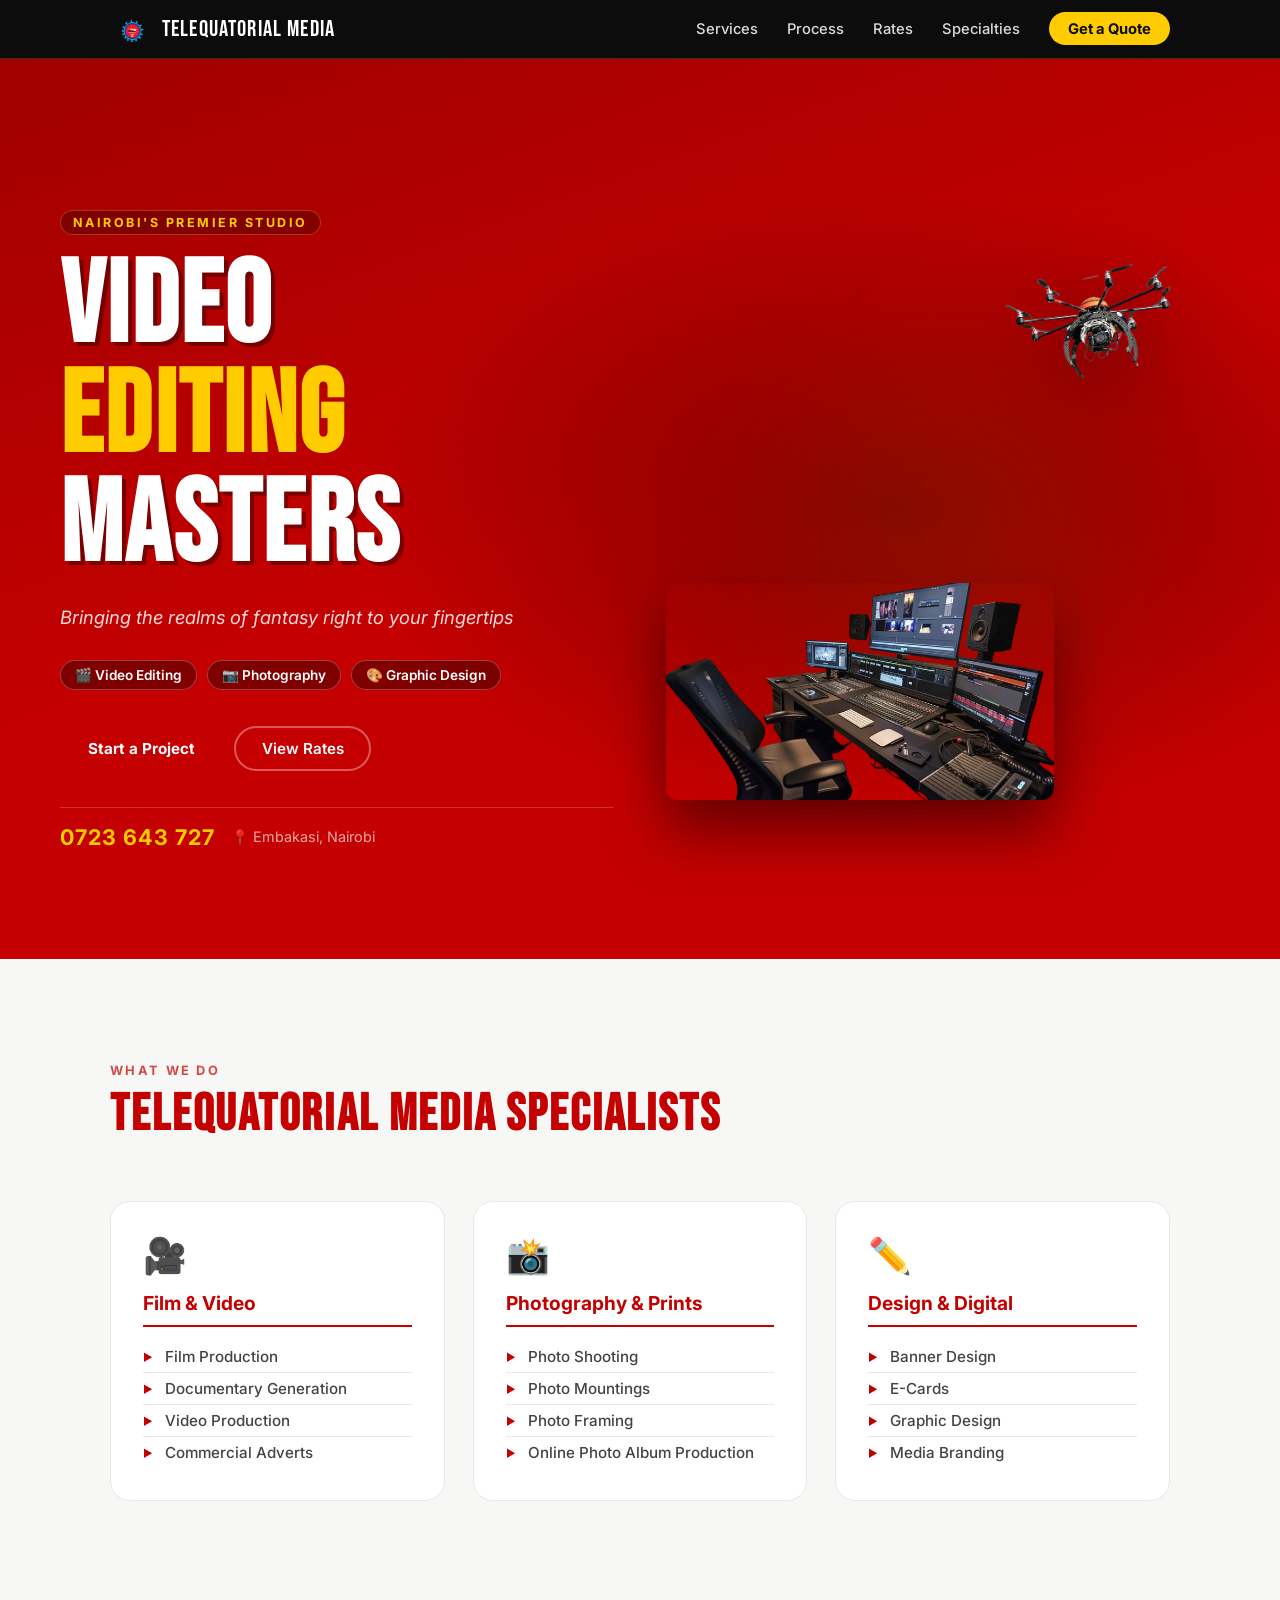
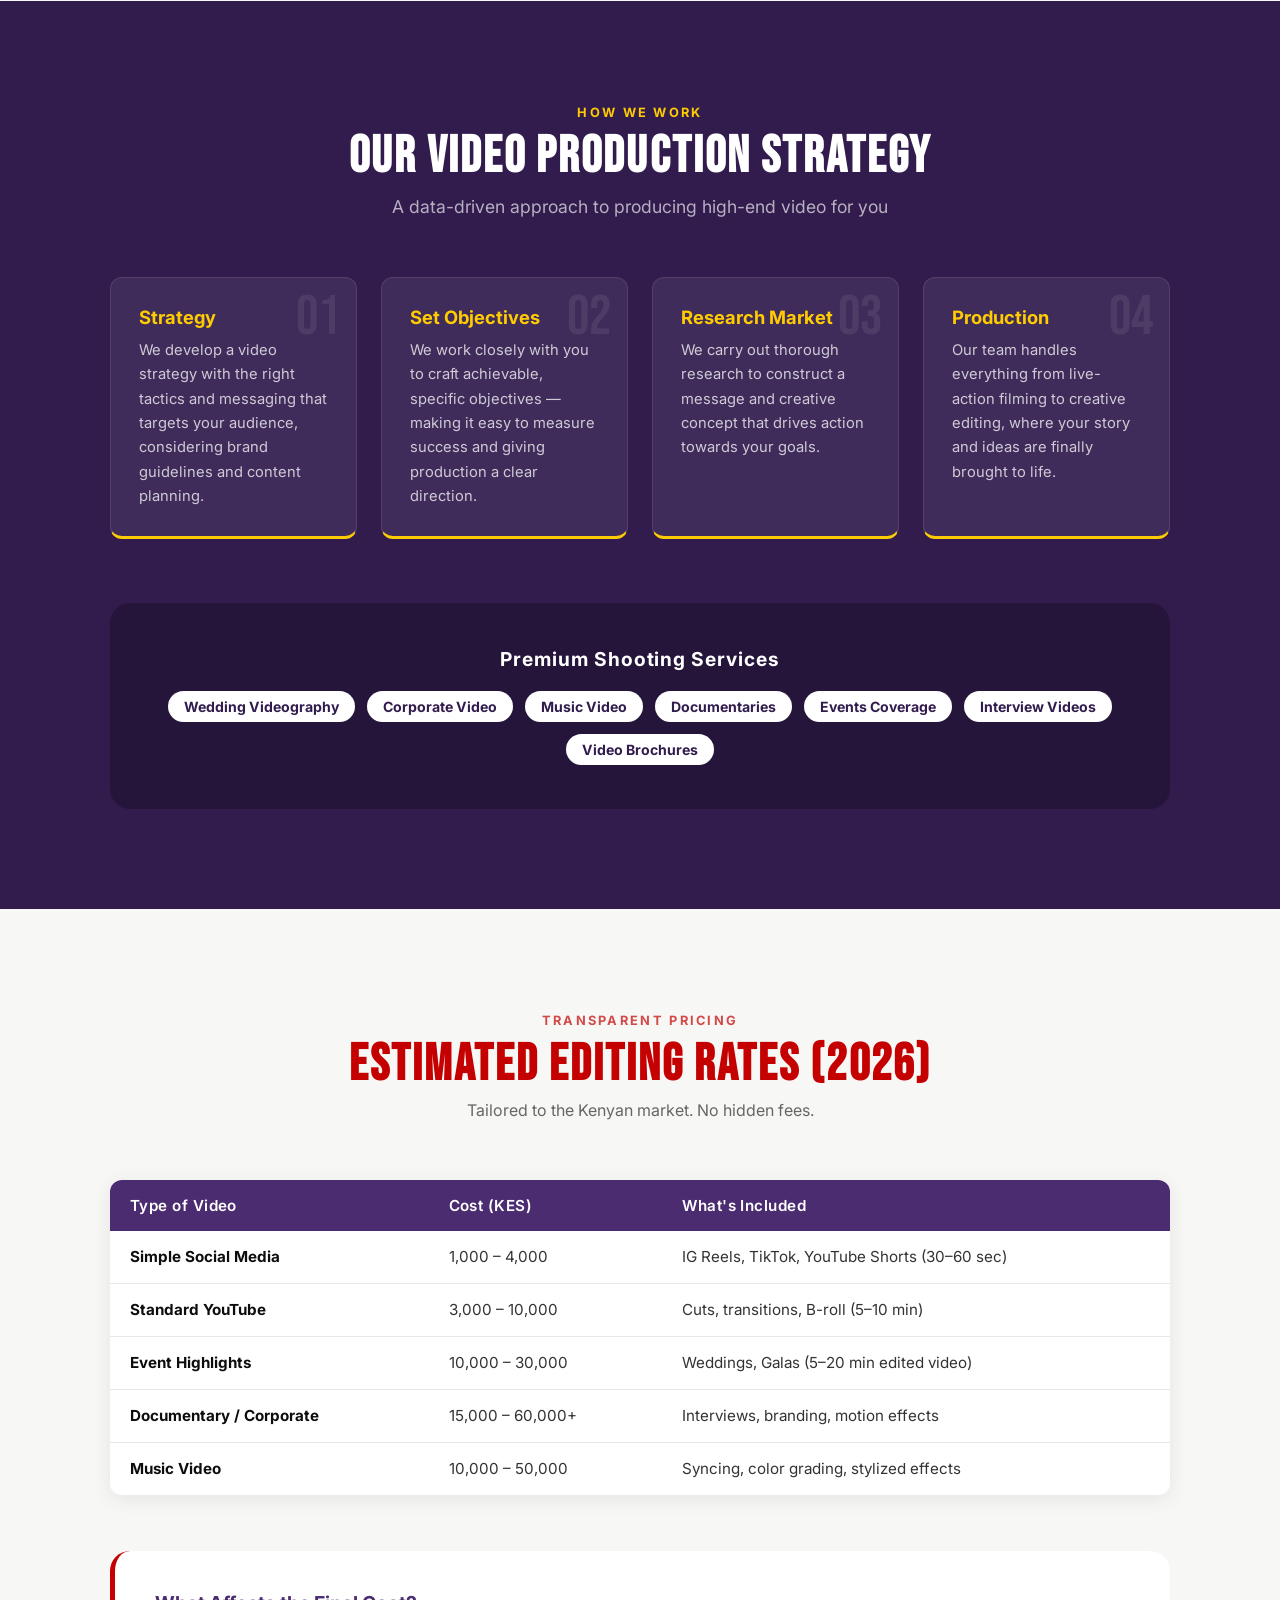
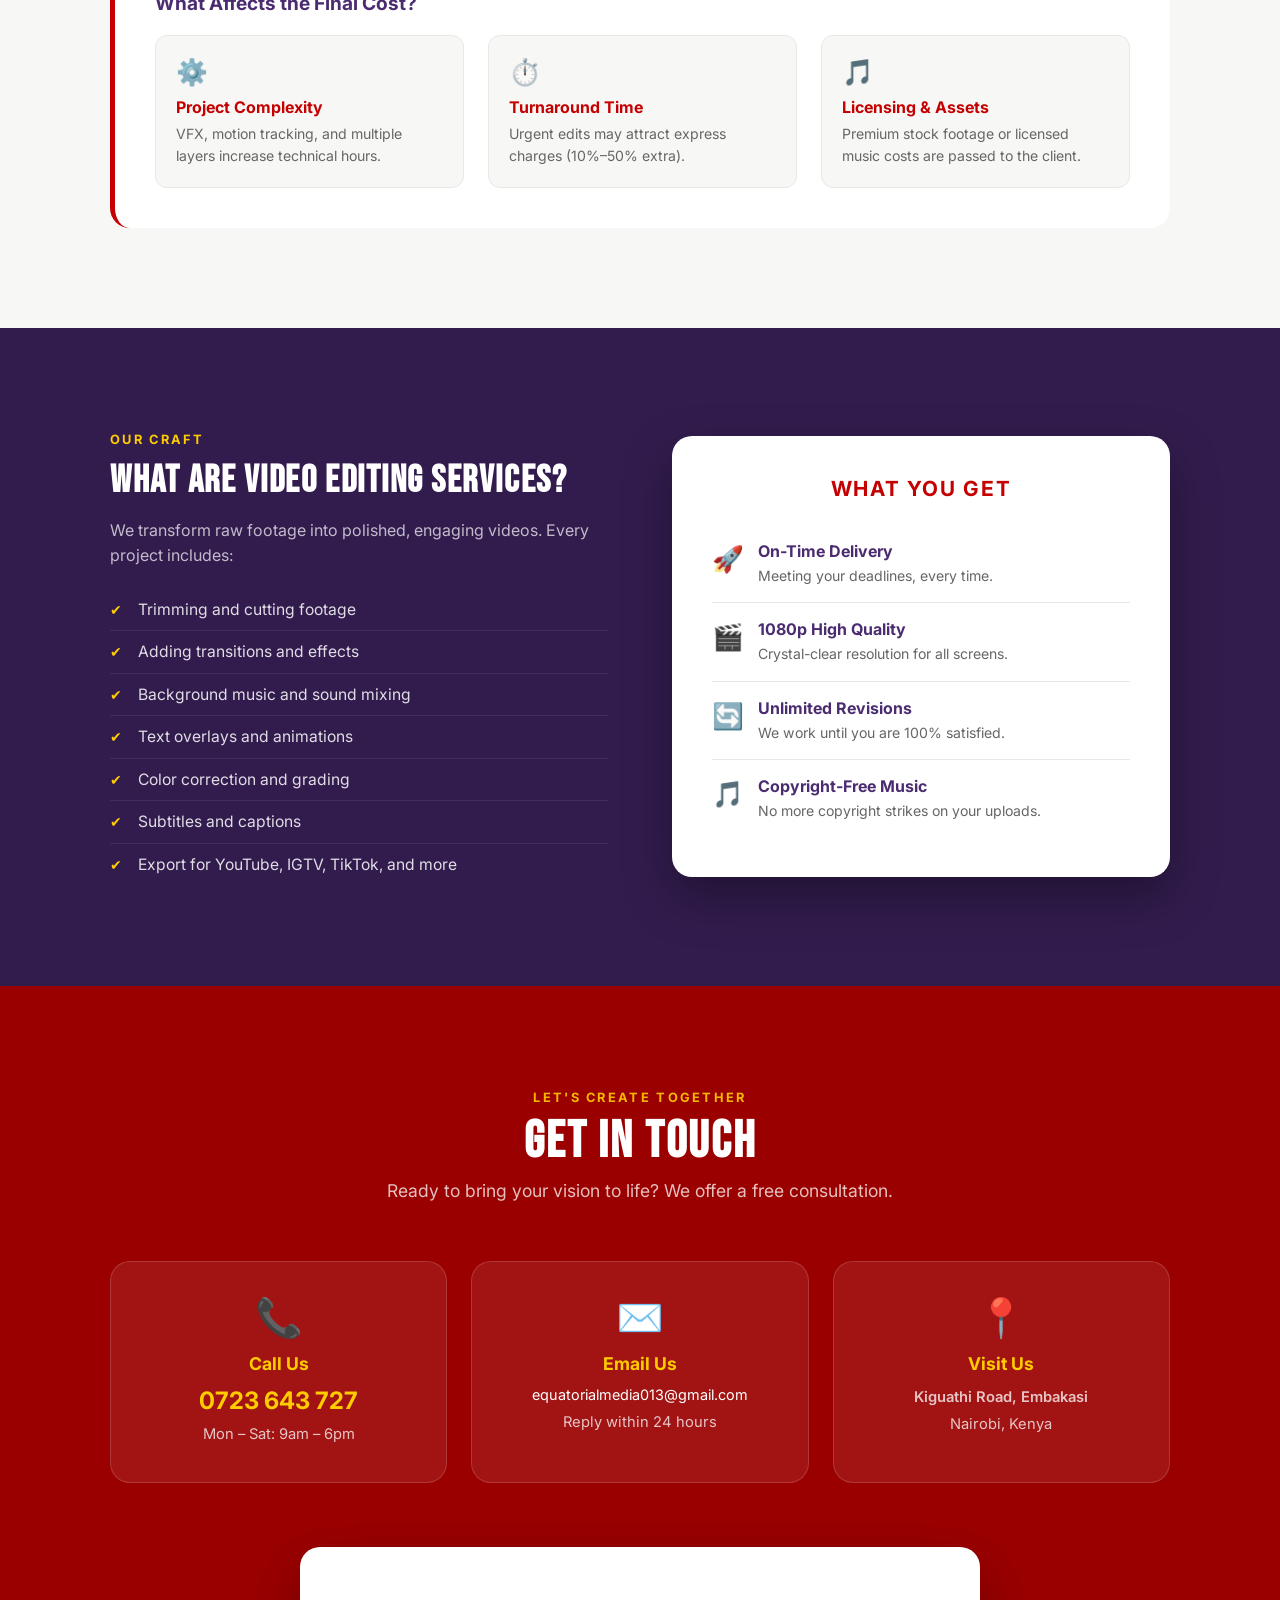
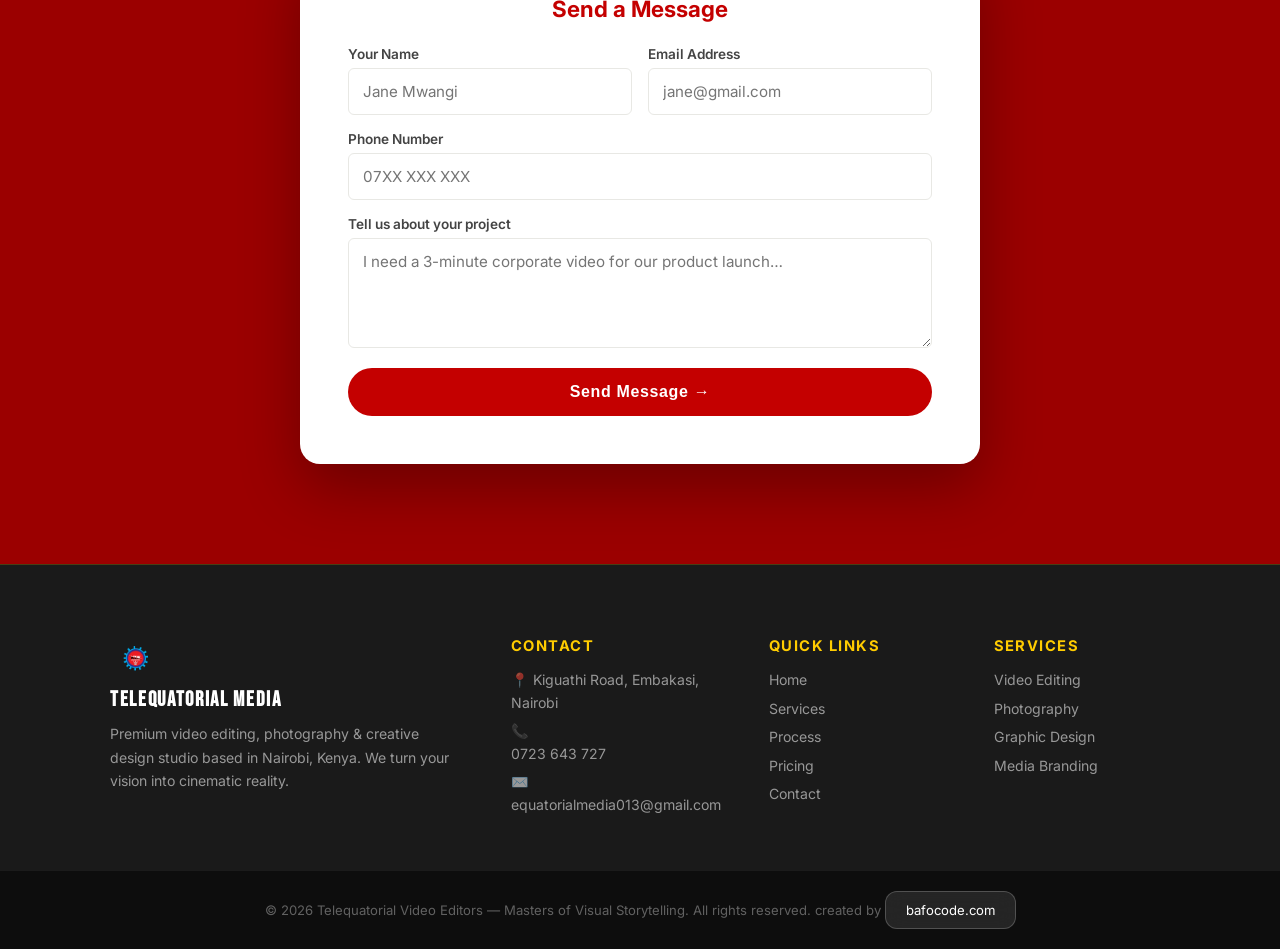
==== commit c8ebbc31: "eq eq" ====
--- a/index.html
+++ b/index.html
@@ -1,447 +1,431 @@
-<!DOCTYPE html>
-<html lang="en">
-<head>
-  <meta charset="UTF-8">
-  <meta name="viewport" content="width=device-width, initial-scale=1.0">
-  <title>Equatorial Video Editors</title>
-  <link rel="stylesheet" href="style.css">
-</head>
-<body>
-
-<!-- ===== TASKBAR / HEADER ===== -->
-<header class="site-header">
-  <div class="header-container">
-
-    <div class="header-logo" onclick="window.location.href='#home'">
-      <img src="images/logo.png" alt="Equatorial Media">
-      <span>Equatorial Media</span>
-    </div>
-
-    <!-- Hamburger -->
-    <div class="menu-toggle" id="menu-toggle">
-      <span></span><span></span><span></span>
-    </div>
-
-    <!-- Nav -->
-    <nav class="header-nav" id="nav-menu">
-      <a href="#home">Home</a>
-      <a href="#services">Services</a>
-      <a href="#pricing">Rates</a>
-      <a href="#portfolio">Portfolio</a>
-      <a href="#contact-section" class="header-btn">Contact</a>
-    </nav>
-
-  </div>
-</header>
-
-<!-- ===== MARQUEE ===== -->
-<div class="win-marquee-bar">
-  <marquee scrollamount="3">★ Welcome to Equatorial Media — Video Editing Masters ★ Nairobi's Premier Video Production Studio ★ Call Us: 0723643727 ★ Email: equatorialmedia013@gmail.com ★ Bringing The Realms Of Fantasy Right To Your Finger-Tips ★</marquee>
-</div>
-
-<!-- ===== PAGE WRAPPER ===== -->
-<div class="page-wrapper">
-
-  <!-- ===== HERO WINDOW ===== -->
-  <section id="home">
-    <div class="hero-window">
-      <div class="win-titlebar">
-        <div class="win-titlebar-title">
-          <img class="win-titlebar-icon" src="images/logo.png" alt="">
-          <span>Equatorial Media — Video Editing Masters</span>
-        </div>
-        <div class="win-titlebar-btns">
-          <span title="Minimize">_</span>
-          <span title="Maximize">□</span>
-          <span title="Close">✕</span>
-        </div>
-      </div>
-      <div class="win-body">
-        <!-- LEFT CONTENT -->
-        <div class="hero-left">
-          <img src="images/logo.png" class="logo" alt="Equatorial Media Logo">
-          <h1>VIDEO EDITING<br>MASTERS</h1>
-          <p class="tagline">Bringing The Realms Of Fantasy Right To Your Finger-Tips</p>
-
-          <div id="services" class="services">
-            <h3>OUR SERVICES</h3>
-            <ul>
-              <li>Video Editing</li>
-              <li>Photography</li>
-              <li>Graphic Design</li>
-            </ul>
-          </div>
-
-          <div class="contact">
-            <h2>Telephone:</h2>
-            <p class="phone">0723643727</p>
-            <p>equatorialmedia013@gmail.com</p>
-            <p>Kiguathi Road, Embakasi</p>
-            <p>Nairobi Kenya</p>
-          </div>
-        </div>
-
-        <!-- RIGHT IMAGES -->
-        <div class="hero-right">
-          <img src="images/blog_drone-vs-uav2-removebg-preview.png" class="camera" alt="Drone Camera">
-          <img src="images/professional-editing-suite-stockcake-Photoroom.png" class="studio" alt="Editing Suite">
-        </div>
-      </div>
-    </div>
-  </section>
-
-  <!-- ===== SPECIALTIES WINDOW ===== -->
-  <section id="portfolio">
-    <div class="win-window">
-      <div class="win-titlebar">
-        <div class="win-titlebar-title">
-          <span>Equatorial Media Specialists — My Computer</span>
-        </div>
-        <div class="win-titlebar-btns">
-          <span>_</span><span>□</span><span>✕</span>
-        </div>
-      </div>
-      <div class="win-body" style="padding:0;">
-        <div class="specialties">
-          <div class="specialties-container">
-            <h2 class="section-title">Equatorial Media Specialists</h2>
-            <div class="specialties-grid">
-              <div class="specialty-item">
-                <h3>Film &amp; Video</h3>
-                <ul>
-                  <li>Film Production</li>
-                  <li>Documentary Generation</li>
-                  <li>Video Production</li>
-                  <li>Commercial Adverts</li>
-                </ul>
-              </div>
-              <div class="specialty-item">
-                <h3>Photography &amp; Prints</h3>
-                <ul>
-                  <li>Photo Shooting</li>
-                  <li>Photo Mountings</li>
-                  <li>Photo Framing</li>
-                  <li>Online Photo Album Production</li>
-                </ul>
-              </div>
-              <div class="specialty-item">
-                <h3>Design &amp; Digital</h3>
-                <ul>
-                  <li>Banner Design</li>
-                  <li>E-Cards</li>
-                  <li>Graphic Design</li>
-                  <li>Media Branding</li>
-                </ul>
-              </div>
-            </div>
-            <footer class="site-footer">
-              <div class="footer-content">
-                <p><strong>Location:</strong> Kiguathi Road, Embakasi, Nairobi Kenya</p>
-                <p><strong>Email:</strong> equatorialmedia013@gmail.com</p>
-                <p class="footer-tel">TEL: 0723643727</p>
-              </div>
-            </footer>
-          </div>
-        </div>
-      </div>
-    </div>
-  </section>
-
-  <!-- ===== PRODUCTION PROCESS WINDOW ===== -->
-  <div class="win-window">
-    <div class="win-titlebar">
-      <div class="win-titlebar-title">
-        <span>Our Video Production Strategy — Windows Explorer</span>
-      </div>
-      <div class="win-titlebar-btns">
-        <span>_</span><span>□</span><span>✕</span>
-      </div>
-    </div>
-    <div class="win-body" style="padding:0;">
-      <section class="production-process">
-        <div class="process-container">
-          <h2 class="process-title">Our Video Production Strategy</h2>
-          <p class="process-subtitle">To produce effective and high-end videos for you, we utilize a data-driven approach:</p>
-          <div class="steps-grid">
-            <div class="step-card">
-              <div class="step-num">01</div>
-              <h3>Strategy</h3>
-              <p>We develop a video strategy with the right tactics and messaging that target your potential audience, considering brand guidelines and content planning.</p>
-            </div>
-            <div class="step-card">
-              <div class="step-num">02</div>
-              <h3>Set Objectives</h3>
-              <p>We work closely with you to craft achievable and specific objectives, making it easy to measure your video success and giving production a clear direction.</p>
-            </div>
-            <div class="step-card">
-              <div class="step-num">03</div>
-              <h3>Research Market</h3>
-              <p>We carry out proper research to construct a message and creative concept that drives action towards your goals and pleases your potential audience.</p>
-            </div>
-            <div class="step-card">
-              <div class="step-num">04</div>
-              <h3>Production</h3>
-              <p>Our team handles everything from live-action filming to creative editing, where your story and ideas are finally brought to life.</p>
-            </div>
-          </div>
-          <div class="extended-services">
-            <h3>Premium Shooting Services</h3>
-            <div class="service-tags">
-              <span>Wedding Videography</span>
-              <span>Corporate Video Production</span>
-              <span>Music Video Production</span>
-              <span>Documentaries</span>
-              <span>Events Coverage</span>
-              <span>Interview Videos</span>
-              <span>Video Brochures</span>
-            </div>
-          </div>
-        </div>
-      </section>
-    </div>
-  </div>
-
-  <!-- ===== PRICING WINDOW ===== -->
-  <div class="win-window" id="pricing">
-    <div class="win-titlebar">
-      <div class="win-titlebar-title">
-        <span>Estimated Editing Rates 2026 — Notepad</span>
-      </div>
-      <div class="win-titlebar-btns">
-        <span>_</span><span>□</span><span>✕</span>
-      </div>
-    </div>
-    <div class="win-body" style="padding:0;">
-      <section class="pricing-section">
-        <div class="pricing-container">
-          <div class="pricing-header">
-            <h2>Estimated Editing Rates (2026)</h2>
-            <p>Transparent pricing tailored to the Kenyan market.</p>
-          </div>
-          <div class="pricing-table-wrapper">
-            <table class="pricing-table">
-              <thead>
-                <tr>
-                  <th>Type of Video</th>
-                  <th>Cost (KES)</th>
-                  <th>Features</th>
-                </tr>
-              </thead>
-              <tbody>
-                <tr>
-                  <td><strong>Simple Social Media</strong></td>
-                  <td>1,000 – 4,000</td>
-                  <td>IG Reels, TikTok, YouTube Shorts (30-60 sec)</td>
-                </tr>
-                <tr>
-                  <td><strong>Standard YouTube</strong></td>
-                  <td>3,000 – 10,000</td>
-                  <td>Cuts, transitions, B-roll (5-10 mins)</td>
-                </tr>
-                <tr>
-                  <td><strong>Event Highlights</strong></td>
-                  <td>10,000 – 30,000</td>
-                  <td>Weddings, Galas (5-20 min edited video)</td>
-                </tr>
-                <tr>
-                  <td><strong>Documentary/Corporate</strong></td>
-                  <td>15,000 – 60,000+</td>
-                  <td>Interviews, branding, motion effects</td>
-                </tr>
-                <tr>
-                  <td><strong>Music Video</strong></td>
-                  <td>10,000 – 50,000</td>
-                  <td>Syncing, color grading, stylized effects</td>
-                </tr>
-              </tbody>
-            </table>
-          </div>
-          <div class="cost-factors">
-            <h3>What Affects the Final Cost?</h3>
-            <div class="factors-grid">
-              <div class="factor">
-                <strong>Project Complexity</strong>
-                <p>VFX, motion tracking, and multiple layers increase technical hours.</p>
-              </div>
-              <div class="factor">
-                <strong>Turnaround Time</strong>
-                <p>Urgent edits may attract express charges (10%–50% extra).</p>
-              </div>
-              <div class="factor">
-                <strong>Licensing &amp; Assets</strong>
-                <p>Premium stock footage or licensed music costs are passed to the client.</p>
-              </div>
-            </div>
-          </div>
-        </div>
-      </section>
-    </div>
-  </div>
-
-  <!-- ===== ABOUT WINDOW ===== -->
-  <div class="win-window">
-    <div class="win-titlebar">
-      <div class="win-titlebar-title">
-        <span>What Are Video Editing Services? — Help</span>
-      </div>
-      <div class="win-titlebar-btns">
-        <span>_</span><span>□</span><span>✕</span>
-      </div>
-    </div>
-    <div class="win-body" style="padding:0;">
-      <section class="about-editing">
-        <div class="about-container">
-          <div class="about-text">
-            <h2>What Are Video Editing Services?</h2>
-            <p>Video editing services involve transforming raw footage into polished, engaging videos. This includes:</p>
-            <ul class="check-list">
-              <li>Trimming and cutting footage</li>
-              <li>Adding transitions and effects</li>
-              <li>Background music and sound mixing</li>
-              <li>Text overlays and animations</li>
-              <li>Color correction and grading</li>
-              <li>Subtitles and captions</li>
-              <li>Exporting for YouTube, IGTV, TikTok, and more</li>
-            </ul>
-          </div>
-          <div class="guarantee-box">
-            <h3>What You Will Get In This Order:</h3>
-            <div class="guarantee-inner">
-              <div class="benefit-item">
-                <strong>On-Time Delivery</strong>
-                <p>Meeting your deadlines every time.</p>
-              </div>
-              <div class="benefit-item">
-                <strong>1080p High-Quality</strong>
-                <p>Crystal clear resolution for all screens.</p>
-              </div>
-              <div class="benefit-item">
-                <strong>Unlimited Revisions</strong>
-                <p>We work until you are 100% satisfied.</p>
-              </div>
-              <div class="benefit-item">
-                <strong>Copyright Free Music</strong>
-                <p>No more copyright strikes on your social media.</p>
-              </div>
-            </div>
-          </div>
-        </div>
-      </section>
-    </div>
-  </div>
-
-  <!-- ===== CONTACT WINDOW ===== -->
-  <div class="win-window" id="contact-section">
-    <div class="win-titlebar">
-      <div class="win-titlebar-title">
-        <span>Get In Touch — Outlook Express</span>
-      </div>
-      <div class="win-titlebar-btns">
-        <span>_</span><span>□</span><span>✕</span>
-      </div>
-    </div>
-    <div class="win-body" style="padding:0;">
-      <section class="contact-section">
-        <div class="contact-container">
-          <h2>Get In Touch</h2>
-          <p>Ready to bring your vision to life? Contact us today for a free consultation!</p>
-          <div class="contact-grid">
-            <div class="contact-card">
-              <h3>Call Us</h3>
-              <p class="phone-large">0723643727</p>
-              <p>Monday - Saturday: 9am - 6pm</p>
-            </div>
-            <div class="contact-card">
-              <h3>Email Us</h3>
-              <p>equatorialmedia013@gmail.com</p>
-              <p>We reply within 24 hours</p>
-            </div>
-            <div class="contact-card">
-              <h3>Visit Us</h3>
-              <p>Kiguathi Road, Embakasi</p>
-              <p>Nairobi, Kenya</p>
-            </div>
-          </div>
-          <div class="contact-form">
-            <h3>Send Us a Message</h3>
-            <form action="#" method="post">
-              <div class="form-group">
-                <input type="text" placeholder="Your Name" required>
-              </div>
-              <div class="form-group">
-                <input type="email" placeholder="Your Email" required>
-              </div>
-              <div class="form-group">
-                <input type="tel" placeholder="Phone Number">
-              </div>
-              <div class="form-group">
-                <textarea placeholder="Tell us about your project..."></textarea>
-              </div>
-              <button type="submit" class="submit-btn">Send Message</button>
-            </form>
-          </div>
-        </div>
-      </section>
-    </div>
-  </div>
-
-</div><!-- end .page-wrapper -->
-
-<!-- ===== MAIN FOOTER ===== -->
-<footer class="main-footer">
-  <div class="footer-grid">
-    <div class="footer-col">
-      <h4>Equatorial Media</h4>
-      <p>Premium video editing, photography &amp; creative design studio based in Nairobi, Kenya. We turn your vision into cinematic reality.</p>
-    </div>
-    <div class="footer-col">
-      <h4>Contact Info</h4>
-      <p>Location: Kiguathi Road, Embakasi, Nairobi Kenya</p>
-      <p>Tel: 0723643727</p>
-      <p>Email: equatorialmedia013@gmail.com</p>
-    </div>
-    <div class="footer-col">
-      <h4>Quick Links</h4>
-      <p><a href="#home">► Home</a></p>
-      <p><a href="#services">► Services</a></p>
-      <p><a href="#pricing">► Pricing</a></p>
-      <p><a href="#contact-section">► Contact</a></p>
-    </div>
-    <div class="footer-col">
-      <h4>Our Services</h4>
-      <p>► Video Editing</p>
-      <p>► Photography</p>
-      <p>► Graphic Design</p>
-      <p>► Media Branding</p>
-    </div>
-  </div>
-  <div class="footer-bottom">
-    <p>&copy; 2026 Equatorial Video Editors — Masters of Visual Storytelling. All rights reserved.</p>
-  </div>
-</footer>
-
-<!-- ===== STATUS BAR ===== -->
-<div class="win-statusbar">
-  <span class="win-statusbar-item">Done</span>
-  <span class="win-statusbar-item">Equatorial Media &mdash; Nairobi, Kenya</span>
-  <span class="win-statusbar-item">Internet zone</span>
-</div>
-
-<script>
-  const toggle = document.getElementById("menu-toggle");
-  const nav = document.getElementById("nav-menu");
-  const links = document.querySelectorAll("#nav-menu a");
-
-  toggle.addEventListener("click", () => {
-    nav.classList.toggle("active");
-  });
-
-  links.forEach(link => {
-    link.addEventListener("click", () => {
-      nav.classList.remove("active");
-    });
-  });
-</script>
-
-</body>
-</html>
+<!DOCTYPE html>
+<html lang="en">
+<head>
+  <meta charset="UTF-8">
+  <meta name="viewport" content="width=device-width, initial-scale=1.0">
+  <title>Equatorial Media — Video Editing Masters, Nairobi</title>
+  <link rel="preconnect" href="https://fonts.googleapis.com">
+  <link rel="preconnect" href="https://fonts.gstatic.com" crossorigin>
+  <link href="https://fonts.googleapis.com/css2?family=Bebas+Neue&family=Inter:wght@400;500;600;700&display=swap" rel="stylesheet">
+  <link rel="stylesheet" href="style.css">
+</head>
+<body>
+
+<!-- HEADER -->
+<header class="site-header" id="top">
+  <div class="header-container">
+    <div class="header-logo" onclick="window.location.href='#top'">
+      <img src="images/logo2.png" alt="Telequatorial Media Logo">
+      <span>Telequatorial Media</span>
+    </div>
+
+    <button class="menu-toggle" id="menu-toggle" aria-label="Open navigation" aria-expanded="false">
+      <span></span>
+      <span></span>
+      <span></span>
+    </button>
+
+    <nav class="header-nav" id="nav-menu" aria-label="Main navigation">
+      <a href="#services">Services</a>
+      <a href="#process">Process</a>
+      <a href="#pricing">Rates</a>
+      <a href="#portfolio">Specialties</a>
+      <a href="#contact" class="header-btn">Get a Quote</a>
+    </nav>
+  </div>
+</header>
+
+<!-- HERO -->
+<section class="hero" id="home">
+  <div class="hero-content">
+    <div class="hero-eyebrow">Nairobi's Premier Studio</div>
+    <h1 class="hero-title">
+      <span class="title-line">VIDEO</span>
+      <span class="title-line accent-line">EDITING</span>
+      <span class="title-line">MASTERS</span>
+    </h1>
+    <p class="hero-tagline">Bringing the realms of fantasy right to your fingertips</p>
+
+    <div class="hero-services" id="services">
+      <a href="#portfolio" class="service-pill">🎬 Video Editing</a>
+      <a href="#portfolio" class="service-pill">📷 Photography</a>
+      <a href="#portfolio" class="service-pill">🎨 Graphic Design</a>
+    </div>
+
+    <div class="hero-actions">
+      <a href="#contact" class="btn-primary">Start a Project</a>
+      <a href="#pricing" class="btn-outline">View Rates</a>
+    </div>
+
+    <div class="hero-contact">
+      <a href="tel:0723643727" class="hero-phone">0723 643 727</a>
+      <span class="hero-location">📍 Embakasi, Nairobi</span>
+    </div>
+  </div>
+
+  <div class="hero-visual">
+    <img src="images/blog_drone-vs-uav2-removebg-preview.png" class="hero-img-drone" alt="Drone camera equipment">
+    <img src="images/professional-editing-suite-stockcake-Photoroom.png" class="hero-img-studio" alt="Professional editing suite">
+    <div class="hero-glow"></div>
+  </div>
+</section>
+
+<!-- SPECIALTIES / PORTFOLIO -->
+<section id="portfolio" class="specialties">
+  <div class="section-container">
+    <div class="section-header">
+      <span class="section-eyebrow">What We Do</span>
+      <h2 class="section-title">Telequatorial Media Specialists</h2>
+    </div>
+
+    <div class="specialties-grid">
+      <div class="specialty-card">
+        <div class="specialty-icon">🎥</div>
+        <h3>Film & Video</h3>
+        <ul>
+          <li>Film Production</li>
+          <li>Documentary Generation</li>
+          <li>Video Production</li>
+          <li>Commercial Adverts</li>
+        </ul>
+      </div>
+
+      <div class="specialty-card">
+        <div class="specialty-icon">📸</div>
+        <h3>Photography & Prints</h3>
+        <ul>
+          <li>Photo Shooting</li>
+          <li>Photo Mountings</li>
+          <li>Photo Framing</li>
+          <li>Online Photo Album Production</li>
+        </ul>
+      </div>
+
+      <div class="specialty-card">
+        <div class="specialty-icon">✏️</div>
+        <h3>Design & Digital</h3>
+        <ul>
+          <li>Banner Design</li>
+          <li>E-Cards</li>
+          <li>Graphic Design</li>
+          <li>Media Branding</li>
+        </ul>
+      </div>
+    </div>
+  </div>
+</section>
+
+<!-- PRODUCTION PROCESS -->
+<section id="process" class="process-section">
+  <div class="section-container">
+    <div class="section-header center-header">
+      <span class="section-eyebrow light">How We Work</span>
+      <h2 class="section-title light-title">Our Video Production Strategy</h2>
+      <p class="section-subtitle">A data-driven approach to producing high-end video for you</p>
+    </div>
+
+    <div class="process-grid">
+      <div class="process-card">
+        <div class="process-num">01</div>
+        <h3>Strategy</h3>
+        <p>We develop a video strategy with the right tactics and messaging that targets your audience, considering brand guidelines and content planning.</p>
+      </div>
+      <div class="process-card">
+        <div class="process-num">02</div>
+        <h3>Set Objectives</h3>
+        <p>We work closely with you to craft achievable, specific objectives — making it easy to measure success and giving production a clear direction.</p>
+      </div>
+      <div class="process-card">
+        <div class="process-num">03</div>
+        <h3>Research Market</h3>
+        <p>We carry out thorough research to construct a message and creative concept that drives action towards your goals.</p>
+      </div>
+      <div class="process-card">
+        <div class="process-num">04</div>
+        <h3>Production</h3>
+        <p>Our team handles everything from live-action filming to creative editing, where your story and ideas are finally brought to life.</p>
+      </div>
+    </div>
+
+    <div class="service-tags-block">
+      <h3>Premium Shooting Services</h3>
+      <div class="service-tags">
+        <span>Wedding Videography</span>
+        <span>Corporate Video</span>
+        <span>Music Video</span>
+        <span>Documentaries</span>
+        <span>Events Coverage</span>
+        <span>Interview Videos</span>
+        <span>Video Brochures</span>
+      </div>
+    </div>
+  </div>
+</section>
+
+<!-- PRICING -->
+<section id="pricing" class="pricing-section">
+  <div class="section-container">
+    <div class="section-header center-header">
+      <span class="section-eyebrow">Transparent Pricing</span>
+      <h2 class="section-title">Estimated Editing Rates (2026)</h2>
+      <p class="pricing-subtext">Tailored to the Kenyan market. No hidden fees.</p>
+    </div>
+
+    <div class="table-scroll-hint">← Scroll to see full table on mobile →</div>
+    <div class="pricing-table-wrapper">
+      <table class="pricing-table">
+        <thead>
+          <tr>
+            <th>Type of Video</th>
+            <th>Cost (KES)</th>
+            <th>What's Included</th>
+          </tr>
+        </thead>
+        <tbody>
+          <tr>
+            <td data-label="Type"><strong>Simple Social Media</strong></td>
+            <td data-label="Cost (KES)">1,000 – 4,000</td>
+            <td data-label="Included">IG Reels, TikTok, YouTube Shorts (30–60 sec)</td>
+          </tr>
+          <tr>
+            <td data-label="Type"><strong>Standard YouTube</strong></td>
+            <td data-label="Cost (KES)">3,000 – 10,000</td>
+            <td data-label="Included">Cuts, transitions, B-roll (5–10 min)</td>
+          </tr>
+          <tr>
+            <td data-label="Type"><strong>Event Highlights</strong></td>
+            <td data-label="Cost (KES)">10,000 – 30,000</td>
+            <td data-label="Included">Weddings, Galas (5–20 min edited video)</td>
+          </tr>
+          <tr>
+            <td data-label="Type"><strong>Documentary / Corporate</strong></td>
+            <td data-label="Cost (KES)">15,000 – 60,000+</td>
+            <td data-label="Included">Interviews, branding, motion effects</td>
+          </tr>
+          <tr>
+            <td data-label="Type"><strong>Music Video</strong></td>
+            <td data-label="Cost (KES)">10,000 – 50,000</td>
+            <td data-label="Included">Syncing, color grading, stylized effects</td>
+          </tr>
+        </tbody>
+      </table>
+    </div>
+
+    <div class="cost-factors">
+      <h3>What Affects the Final Cost?</h3>
+      <div class="factors-grid">
+        <div class="factor-card">
+          <div class="factor-icon">⚙️</div>
+          <strong>Project Complexity</strong>
+          <p>VFX, motion tracking, and multiple layers increase technical hours.</p>
+        </div>
+        <div class="factor-card">
+          <div class="factor-icon">⏱️</div>
+          <strong>Turnaround Time</strong>
+          <p>Urgent edits may attract express charges (10%–50% extra).</p>
+        </div>
+        <div class="factor-card">
+          <div class="factor-icon">🎵</div>
+          <strong>Licensing & Assets</strong>
+          <p>Premium stock footage or licensed music costs are passed to the client.</p>
+        </div>
+      </div>
+    </div>
+  </div>
+</section>
+
+<!-- ABOUT / BENEFITS -->
+<section class="about-section">
+  <div class="section-container">
+    <div class="about-grid">
+      <div class="about-text">
+        <span class="section-eyebrow light">Our Craft</span>
+        <h2 class="light-title">What Are Video Editing Services?</h2>
+        <p class="about-intro">We transform raw footage into polished, engaging videos. Every project includes:</p>
+        <ul class="check-list">
+          <li>Trimming and cutting footage</li>
+          <li>Adding transitions and effects</li>
+          <li>Background music and sound mixing</li>
+          <li>Text overlays and animations</li>
+          <li>Color correction and grading</li>
+          <li>Subtitles and captions</li>
+          <li>Export for YouTube, IGTV, TikTok, and more</li>
+        </ul>
+      </div>
+
+      <div class="guarantee-box">
+        <h3>What You Get</h3>
+        <div class="benefit-item">
+          <span class="benefit-icon">🚀</span>
+          <div>
+            <strong>On-Time Delivery</strong>
+            <p>Meeting your deadlines, every time.</p>
+          </div>
+        </div>
+        <div class="benefit-item">
+          <span class="benefit-icon">🎬</span>
+          <div>
+            <strong>1080p High Quality</strong>
+            <p>Crystal-clear resolution for all screens.</p>
+          </div>
+        </div>
+        <div class="benefit-item">
+          <span class="benefit-icon">🔄</span>
+          <div>
+            <strong>Unlimited Revisions</strong>
+            <p>We work until you are 100% satisfied.</p>
+          </div>
+        </div>
+        <div class="benefit-item">
+          <span class="benefit-icon">🎵</span>
+          <div>
+            <strong>Copyright-Free Music</strong>
+            <p>No more copyright strikes on your uploads.</p>
+          </div>
+        </div>
+      </div>
+    </div>
+  </div>
+</section>
+
+<!-- CONTACT -->
+<section id="contact" class="contact-section">
+  <div class="section-container">
+    <div class="section-header center-header">
+      <span class="section-eyebrow">Let's Create Together</span>
+      <h2 class="section-title">Get In Touch</h2>
+      <p class="section-subtitle">Ready to bring your vision to life? We offer a free consultation.</p>
+    </div>
+
+    <div class="contact-grid">
+      <div class="contact-card">
+        <div class="contact-card-icon">📞</div>
+        <h3>Call Us</h3>
+        <a href="tel:0723643727" class="contact-phone">0723 643 727</a>
+        <p>Mon – Sat: 9am – 6pm</p>
+      </div>
+      <div class="contact-card">
+        <div class="contact-card-icon">✉️</div>
+        <h3>Email Us</h3>
+        <a href="mailto:equatorialmedia013@gmail.com" class="contact-email">equatorialmedia013@gmail.com</a>
+        <p>Reply within 24 hours</p>
+      </div>
+      <div class="contact-card">
+        <div class="contact-card-icon">📍</div>
+        <h3>Visit Us</h3>
+        <p class="contact-addr">Kiguathi Road, Embakasi</p>
+        <p>Nairobi, Kenya</p>
+      </div>
+    </div>
+
+    <div class="contact-form-wrap">
+      <h3>Send a Message</h3>
+      <form action="#" method="post" class="contact-form">
+        <div class="form-row">
+          <div class="form-group">
+            <label for="f-name">Your Name</label>
+            <input id="f-name" type="text" placeholder="Jane Mwangi" required>
+          </div>
+          <div class="form-group">
+            <label for="f-email">Email Address</label>
+            <input id="f-email" type="email" placeholder="jane@gmail.com" required>
+          </div>
+        </div>
+        <div class="form-group">
+          <label for="f-phone">Phone Number</label>
+          <input id="f-phone" type="tel" placeholder="07XX XXX XXX">
+        </div>
+        <div class="form-group">
+          <label for="f-msg">Tell us about your project</label>
+          <textarea id="f-msg" placeholder="I need a 3-minute corporate video for our product launch…"></textarea>
+        </div>
+        <button type="submit" class="btn-primary submit-btn">Send Message →</button>
+      </form>
+    </div>
+  </div>
+</section>
+
+<!-- FOOTER -->
+<footer class="main-footer">
+  <div class="footer-inner">
+    <div class="footer-brand">
+      <img src="images/logo2.png" alt="Equatorial Media" class="footer-logo">
+      <h4>Telequatorial Media</h4>
+      <p>Premium video editing, photography & creative design studio based in Nairobi, Kenya. We turn your vision into cinematic reality.</p>
+    </div>
+
+    <div class="footer-col">
+      <h4>Contact</h4>
+      <p>📍 Kiguathi Road, Embakasi, Nairobi</p>
+      <p>📞 <a href="tel:0723643727">0723 643 727</a></p>
+      <p>✉️ <a href="mailto:equatorialmedia013@gmail.com">equatorialmedia013@gmail.com</a></p>
+    </div>
+
+    <div class="footer-col">
+      <h4>Quick Links</h4>
+      <a href="#home">Home</a>
+      <a href="#services">Services</a>
+      <a href="#process">Process</a>
+      <a href="#pricing">Pricing</a>
+      <a href="#contact">Contact</a>
+    </div>
+
+    <div class="footer-col">
+      <h4>Services</h4>
+      <p>Video Editing</p>
+      <p>Photography</p>
+      <p>Graphic Design</p>
+      <p>Media Branding</p>
+    </div>
+  </div>
+
+  <div class="footer-bottom">
+    <p>© 2026 Telequatorial Video Editors — Masters of Visual Storytelling.
+       All rights reserved. created by 
+       <a style="display: inline-block;
+                  padding: 10px 20px;
+                  color: white;
+                  text-decoration: none;
+                  border-radius: 12px;
+                  background: rgba(255,255,255,0.1);
+                  backdrop-filter: blur(10px);
+                  border: 1px solid rgba(255,255,255,0.2);
+                  transition: 0.3s; " href="http://bafocode.com"> bafocode.com</a> </p>
+  </div>
+</footer>
+
+<script>
+  const toggle = document.getElementById('menu-toggle');
+  const nav = document.getElementById('nav-menu');
+  const links = document.querySelectorAll('#nav-menu a');
+
+  toggle.addEventListener('click', () => {
+    const isOpen = nav.classList.toggle('active');
+    toggle.setAttribute('aria-expanded', isOpen);
+  });
+
+  links.forEach(link => {
+    link.addEventListener('click', () => {
+      nav.classList.remove('active');
+      toggle.setAttribute('aria-expanded', 'false');
+    });
+  });
+
+  // Scroll-reveal
+  const observer = new IntersectionObserver((entries) => {
+    entries.forEach(e => {
+      if (e.isIntersecting) {
+        e.target.classList.add('visible');
+        observer.unobserve(e.target);
+      }
+    });
+  }, { threshold: 0.12 });
+
+  document.querySelectorAll('.specialty-card, .process-card, .factor-card, .contact-card, .benefit-item').forEach(el => {
+    el.classList.add('reveal');
+    observer.observe(el);
+  });
+</script>
+
+</body>
+</html>
--- a/style.css
+++ b/style.css
@@ -1,1153 +1,1118 @@
-/* ============================================================
-   EQUATORIAL MEDIA — Microsoft Windows 2000 Style Theme
-   ============================================================ */
-
-/* --- RESET & BASE --- */
-* {
-  margin: 0;
-  padding: 0;
-  box-sizing: border-box;
-}
-
-body {
-  background-color: #008080; /* Windows 2000 teal desktop */
-  background-image: url("data:image/svg+xml,%3Csvg xmlns='http://www.w3.org/2000/svg' width='4' height='4'%3E%3Crect width='2' height='2' fill='%23007070' /%3E%3Crect x='2' y='2' width='2' height='2' fill='%23007070' /%3E%3C/svg%3E");
-  font-family: "Tahoma", "Arial", sans-serif;
-  font-size: 11px;
-  color: #000;
-  min-height: 100vh;
-}
-
-/* ============ WINDOWS-STYLE UTILITY CLASSES ============ */
-
-/* Raised / outset box (like a button or panel) */
-.win-raised {
-  border-top: 2px solid #ffffff;
-  border-left: 2px solid #ffffff;
-  border-right: 2px solid #808080;
-  border-bottom: 2px solid #808080;
-}
-
-/* Inset / sunken box (like a text field or well) */
-.win-inset {
-  border-top: 2px solid #808080;
-  border-left: 2px solid #808080;
-  border-right: 2px solid #ffffff;
-  border-bottom: 2px solid #ffffff;
-}
-
-/* Standard window chrome */
-.win-window {
-  background: #d4d0c8;
-  border-top: 2px solid #ffffff;
-  border-left: 2px solid #ffffff;
-  border-right: 2px solid #404040;
-  border-bottom: 2px solid #404040;
-  margin-bottom: 8px;
-}
-
-.win-titlebar {
-  background: linear-gradient(to right, #0a246a, #a6caf0);
-  color: #ffffff;
-  font-weight: bold;
-  font-size: 11px;
-  padding: 3px 6px;
-  display: flex;
-  align-items: center;
-  justify-content: space-between;
-  user-select: none;
-}
-
-.win-titlebar-title {
-  display: flex;
-  align-items: center;
-  gap: 6px;
-}
-
-.win-titlebar-icon {
-  width: 16px;
-  height: 16px;
-}
-
-.win-titlebar-btns {
-  display: flex;
-  gap: 2px;
-}
-
-.win-titlebar-btns span {
-  display: inline-block;
-  width: 16px;
-  height: 14px;
-  background: #d4d0c8;
-  font-size: 9px;
-  font-weight: bold;
-  color: #000;
-  text-align: center;
-  line-height: 14px;
-  cursor: pointer;
-  border-top: 2px solid #ffffff;
-  border-left: 2px solid #ffffff;
-  border-right: 2px solid #808080;
-  border-bottom: 2px solid #808080;
-}
-
-.win-titlebar-btns span:active {
-  border-top: 2px solid #808080;
-  border-left: 2px solid #808080;
-  border-right: 2px solid #ffffff;
-  border-bottom: 2px solid #ffffff;
-}
-
-.win-body {
-  padding: 8px;
-  background: #d4d0c8;
-}
-
-/* ============ HEADER / TASKBAR ============ */
-.site-header {
-  position: sticky;
-  top: 0;
-  z-index: 1000;
-  background: linear-gradient(to bottom, #1c5fa5 0%, #0a246a 100%);
-  border-bottom: 2px solid #000080;
-  box-shadow: 0 2px 4px rgba(0,0,0,0.5);
-}
-
-.header-container {
-  max-width: 100%;
-  padding: 4px 8px;
-  display: flex;
-  justify-content: space-between;
-  align-items: center;
-}
-
-.header-logo {
-  display: flex;
-  align-items: center;
-  gap: 6px;
-  cursor: pointer;
-}
-
-.header-logo img {
-  width: 24px;
-  height: 24px;
-  image-rendering: pixelated;
-}
-
-.header-logo span {
-  font-size: 11px;
-  font-weight: bold;
-  color: #ffffff;
-  text-shadow: 1px 1px 0 #000040;
-  letter-spacing: 0;
-}
-
-.header-nav {
-  display: flex;
-  align-items: center;
-  gap: 2px;
-}
-
-.header-nav a {
-  color: #ffffff;
-  text-decoration: none;
-  font-size: 11px;
-  font-weight: bold;
-  padding: 3px 8px;
-  background: #d4d0c8;
-  color: #000000;
-  border-top: 2px solid #ffffff;
-  border-left: 2px solid #ffffff;
-  border-right: 2px solid #808080;
-  border-bottom: 2px solid #808080;
-  display: inline-block;
-}
-
-.header-nav a:hover {
-  background: #000080;
-  color: #ffffff;
-}
-
-.header-nav a:active {
-  border-top: 2px solid #808080;
-  border-left: 2px solid #808080;
-  border-right: 2px solid #ffffff;
-  border-bottom: 2px solid #ffffff;
-}
-
-.header-btn {
-  background: #c40000 !important;
-  color: #ffffff !important;
-  font-weight: bold !important;
-}
-
-.header-btn:hover {
-  background: #ff0000 !important;
-  color: #ffffff !important;
-}
-
-/* Hamburger */
-.menu-toggle {
-  display: none;
-  flex-direction: column;
-  cursor: pointer;
-}
-
-.menu-toggle span {
-  width: 20px;
-  height: 2px;
-  background: white;
-  margin: 3px 0;
-}
-
-@media (max-width: 768px) {
-  .menu-toggle { display: flex; }
-
-  .header-nav {
-    opacity: 0;
-    pointer-events: none;
-    position: absolute;
-    top: 38px;
-    left: 0;
-    right: 0;
-    background: #d4d0c8;
-    flex-direction: column;
-    align-items: flex-start;
-    gap: 0;
-    padding: 4px;
-    transform: translateY(-200%);
-    transition: 0.2s;
-    border: 2px inset #808080;
-  }
-
-  .header-nav.active {
-    transform: translateY(0);
-    opacity: 1;
-    pointer-events: auto;
-  }
-
-  .header-nav a {
-    width: 100%;
-    border: none;
-    border-bottom: 1px solid #808080;
-    padding: 6px 10px;
-  }
-}
-
-/* ============ MARQUEE BANNER ============ */
-.win-marquee-bar {
-  background: #000080;
-  color: #ffffff;
-  padding: 2px 0;
-  font-size: 11px;
-  font-weight: bold;
-  overflow: hidden;
-  white-space: nowrap;
-  border-bottom: 1px solid #004080;
-}
-
-.win-marquee-bar marquee {
-  display: inline-block;
-}
-
-/* ============ PAGE WRAPPER ============ */
-.page-wrapper {
-  max-width: 900px;
-  margin: 12px auto;
-  padding: 0 8px;
-}
-
-/* ============ HERO SECTION ============ */
-.hero {
-  background: #d4d0c8;
-  border-top: 2px solid #ffffff;
-  border-left: 2px solid #ffffff;
-  border-right: 2px solid #404040;
-  border-bottom: 2px solid #404040;
-  margin-bottom: 8px;
-  display: flex;
-  justify-content: space-between;
-  align-items: flex-start;
-  padding: 0;
-  min-height: auto;
-}
-
-/* Window chrome for hero */
-.hero-window {
-  width: 100%;
-  background: #d4d0c8;
-  border-top: 2px solid #ffffff;
-  border-left: 2px solid #ffffff;
-  border-right: 2px solid #404040;
-  border-bottom: 2px solid #404040;
-  margin-bottom: 8px;
-}
-
-.hero-window .win-body {
-  display: flex;
-  justify-content: space-between;
-  align-items: center;
-  gap: 10px;
-}
-
-/* LEFT SIDE */
-.hero-left {
-  flex: 1;
-  min-width: 0;
-}
-
-.logo {
-  width: 48px;
-  margin-bottom: 8px;
-  image-rendering: pixelated;
-}
-
-.hero-left h1 {
-  font-size: 28px;
-  font-weight: bold;
-  font-family: "Impact", "Arial Black", sans-serif;
-  color: #000080;
-  text-shadow: 2px 2px 0 #808080;
-  line-height: 1.1;
-  margin-bottom: 6px;
-}
-
-.tagline {
-  margin: 8px 0;
-  font-size: 11px;
-  font-weight: bold;
-  color: #800000;
-  background: #ffff00;
-  padding: 2px 6px;
-  border: 1px solid #808080;
-  display: inline-block;
-}
-
-.services {
-  margin-top: 10px;
-  background: #ffffff;
-  border-top: 2px solid #808080;
-  border-left: 2px solid #808080;
-  border-right: 2px solid #ffffff;
-  border-bottom: 2px solid #ffffff;
-  padding: 6px 10px;
-}
-
-.services h3 {
-  color: #000080;
-  font-size: 11px;
-  font-weight: bold;
-  margin-bottom: 4px;
-  text-transform: uppercase;
-  border-bottom: 1px solid #000080;
-  padding-bottom: 2px;
-}
-
-.services ul {
-  list-style: none;
-}
-
-.services li {
-  font-size: 11px;
-  margin: 3px 0;
-  color: #000;
-}
-
-.services li::before {
-  content: "► ";
-  color: #000080;
-}
-
-/* CONTACT in hero */
-.contact {
-  margin-top: 10px;
-  background: #ffffff;
-  border-top: 2px solid #808080;
-  border-left: 2px solid #808080;
-  border-right: 2px solid #ffffff;
-  border-bottom: 2px solid #ffffff;
-  padding: 6px 10px;
-}
-
-.contact h2 {
-  color: #800000;
-  font-size: 11px;
-  font-weight: bold;
-  margin-bottom: 4px;
-}
-
-.phone {
-  font-size: 16px;
-  font-weight: bold;
-  color: #000080;
-}
-
-.contact p {
-  font-size: 11px;
-  line-height: 1.6;
-  color: #333;
-}
-
-/* RIGHT SIDE */
-.hero-right {
-  width: 280px;
-  flex-shrink: 0;
-  position: relative;
-  min-height: 200px;
-  display: flex;
-  flex-direction: column;
-  align-items: center;
-  gap: 6px;
-}
-
-.camera {
-  width: 100%;
-  max-width: 260px;
-  border: 2px inset #808080;
-  image-rendering: pixelated;
-}
-
-.studio {
-  width: 100%;
-  max-width: 260px;
-  border: 2px inset #808080;
-}
-
-@media (max-width: 900px) {
-  .hero-window .win-body { flex-direction: column; }
-  .hero-right { width: 100%; }
-  .hero-left h1 { font-size: 20px; }
-  .camera, .studio { max-width: 100%; position: relative; }
-}
-
-/* ============ SPECIALTIES ============ */
-.specialties {
-  background: #d4d0c8;
-  padding: 0;
-  margin-bottom: 8px;
-}
-
-.specialties-container {
-  max-width: 100%;
-  margin: 0 auto;
-}
-
-.section-title {
-  font-size: 13px;
-  font-weight: bold;
-  color: #ffffff;
-  text-transform: uppercase;
-  background: linear-gradient(to right, #0a246a, #a6caf0);
-  padding: 3px 8px;
-  margin: 0;
-}
-
-.specialties-grid {
-  display: grid;
-  grid-template-columns: repeat(3, 1fr);
-  gap: 6px;
-  padding: 8px;
-}
-
-.specialty-item {
-  background: #ffffff;
-  border-top: 2px solid #808080;
-  border-left: 2px solid #808080;
-  border-right: 2px solid #ffffff;
-  border-bottom: 2px solid #ffffff;
-  padding: 8px;
-  transition: none;
-}
-
-.specialty-item:hover {
-  background: #ffffd0;
-  transform: none;
-  box-shadow: none;
-}
-
-.specialty-item h3 {
-  color: #000080;
-  font-size: 11px;
-  font-weight: bold;
-  margin-bottom: 8px;
-  border-bottom: 1px solid #000080;
-  padding-bottom: 3px;
-  display: block;
-}
-
-.specialty-item ul {
-  list-style: none;
-}
-
-.specialty-item li {
-  margin-bottom: 4px;
-  font-size: 11px;
-  font-weight: normal;
-  display: flex;
-  align-items: center;
-}
-
-.specialty-item li::before {
-  content: "✦";
-  color: #800000;
-  margin-right: 6px;
-  font-size: 9px;
-}
-
-/* Inner footer for specialties section */
-.site-footer {
-  border-top: 2px solid #808080;
-  padding: 8px;
-  background: #d4d0c8;
-  text-align: center;
-}
-
-.footer-content p {
-  font-size: 11px;
-  margin: 2px 0;
-}
-
-.footer-tel {
-  font-size: 13px !important;
-  font-weight: bold;
-  color: #000080;
-}
-
-@media (max-width: 600px) {
-  .specialties-grid { grid-template-columns: 1fr; }
-}
-
-/* ============ PRODUCTION PROCESS ============ */
-.production-process {
-  background: #d4d0c8;
-  margin-bottom: 8px;
-}
-
-.process-container {
-  padding: 0;
-}
-
-.process-title {
-  font-size: 13px;
-  font-weight: bold;
-  color: #ffffff;
-  text-transform: uppercase;
-  background: linear-gradient(to right, #0a246a, #a6caf0);
-  padding: 3px 8px;
-  margin: 0;
-}
-
-.process-subtitle {
-  font-size: 11px;
-  color: #333;
-  padding: 6px 8px;
-  font-style: normal;
-  background: #ececec;
-  border-bottom: 1px solid #808080;
-}
-
-.steps-grid {
-  display: grid;
-  grid-template-columns: repeat(4, 1fr);
-  gap: 6px;
-  padding: 8px;
-  margin-bottom: 0;
-}
-
-.step-card {
-  background: #ffffff;
-  border-top: 2px solid #808080;
-  border-left: 2px solid #808080;
-  border-right: 2px solid #ffffff;
-  border-bottom: 2px solid #ffffff;
-  padding: 8px;
-  position: relative;
-  border-radius: 0;
-  border-bottom-color: #ffffff;
-}
-
-.step-num {
-  font-size: 20px;
-  font-weight: 900;
-  color: #d4d0c8;
-  position: absolute;
-  top: 4px;
-  right: 6px;
-  font-family: "Impact", sans-serif;
-}
-
-.step-card h3 {
-  color: #000080;
-  font-size: 11px;
-  font-weight: bold;
-  margin-bottom: 6px;
-  text-transform: uppercase;
-}
-
-.step-card p {
-  font-size: 10px;
-  color: #333;
-  line-height: 1.5;
-}
-
-.extended-services {
-  background: #000080;
-  padding: 8px;
-  text-align: center;
-  border-radius: 0;
-}
-
-.extended-services h3 {
-  color: #ffffff;
-  font-size: 11px;
-  font-weight: bold;
-  margin-bottom: 8px;
-  text-decoration: none;
-  text-transform: uppercase;
-  border-bottom: 1px solid #a6caf0;
-  padding-bottom: 4px;
-}
-
-.service-tags {
-  display: flex;
-  flex-wrap: wrap;
-  justify-content: center;
-  gap: 4px;
-}
-
-.service-tags span {
-  background: #d4d0c8;
-  color: #000080;
-  padding: 2px 8px;
-  border-radius: 0;
-  font-weight: bold;
-  font-size: 10px;
-  border-top: 2px solid #ffffff;
-  border-left: 2px solid #ffffff;
-  border-right: 2px solid #808080;
-  border-bottom: 2px solid #808080;
-  cursor: default;
-}
-
-.service-tags span:hover {
-  background: #000080;
-  color: #ffffff;
-}
-
-@media (max-width: 768px) {
-  .steps-grid { grid-template-columns: repeat(2, 1fr); }
-  .process-title { font-size: 12px; }
-}
-
-@media (max-width: 480px) {
-  .steps-grid { grid-template-columns: 1fr; }
-}
-
-/* ============ PRICING SECTION ============ */
-.pricing-section {
-  background: #d4d0c8;
-  margin-bottom: 8px;
-  padding: 0;
-  color: #000;
-}
-
-.pricing-container {
-  max-width: 100%;
-  margin: 0 auto;
-}
-
-.pricing-header {
-  background: linear-gradient(to right, #0a246a, #a6caf0);
-  padding: 3px 8px;
-  margin-bottom: 0;
-}
-
-.pricing-header h2 {
-  color: #ffffff;
-  font-size: 13px;
-  text-transform: uppercase;
-  font-weight: bold;
-}
-
-.pricing-header p {
-  color: #d0e8ff;
-  font-size: 10px;
-}
-
-.pricing-table-wrapper {
-  overflow-x: auto;
-  padding: 8px;
-  margin-bottom: 0;
-}
-
-.pricing-table {
-  width: 100%;
-  border-collapse: collapse;
-  background: #ffffff;
-  border-radius: 0;
-  overflow: hidden;
-  box-shadow: none;
-  border: 1px solid #808080;
-  font-size: 11px;
-}
-
-.pricing-table th {
-  background: #000080;
-  color: white;
-  padding: 5px 8px;
-  text-align: left;
-  font-size: 11px;
-  font-weight: bold;
-  border-right: 1px solid #4040a0;
-}
-
-.pricing-table td {
-  padding: 4px 8px;
-  border-bottom: 1px solid #d4d0c8;
-  border-right: 1px solid #d4d0c8;
-  font-size: 11px;
-}
-
-.pricing-table tbody tr:nth-child(even) {
-  background: #ece9d8;
-}
-
-.pricing-table tbody tr:nth-child(odd) {
-  background: #ffffff;
-}
-
-.pricing-table tr:hover td {
-  background: #c1d2ee;
-  color: #000;
-}
-
-/* COST FACTORS */
-.cost-factors {
-  background: #ffffff;
-  padding: 8px;
-  margin: 0 8px 8px 8px;
-  border-top: 2px solid #808080;
-  border-left: 2px solid #808080;
-  border-right: 2px solid #ffffff;
-  border-bottom: 2px solid #ffffff;
-  border-left-color: #000080;
-  border-left-width: 4px;
-}
-
-.cost-factors h3 {
-  margin-bottom: 8px;
-  color: #000080;
-  font-size: 11px;
-  text-transform: uppercase;
-  font-weight: bold;
-  border-bottom: 1px solid #000080;
-  padding-bottom: 3px;
-}
-
-.factors-grid {
-  display: grid;
-  grid-template-columns: repeat(3, 1fr);
-  gap: 8px;
-}
-
-.factor {
-  background: #ece9d8;
-  padding: 6px;
-  border: 1px solid #808080;
-}
-
-.factor strong {
-  display: block;
-  color: #800000;
-  margin-bottom: 3px;
-  font-size: 11px;
-}
-
-.factor p {
-  font-size: 10px;
-  color: #333;
-  line-height: 1.4;
-}
-
-@media (max-width: 768px) {
-  .pricing-table td, .pricing-table th { padding: 4px 6px; font-size: 10px; }
-  .factors-grid { grid-template-columns: 1fr; }
-}
-
-/* ============ ABOUT EDITING ============ */
-.about-editing {
-  background: #d4d0c8;
-  margin-bottom: 8px;
-}
-
-.about-container {
-  max-width: 100%;
-  margin: 0;
-  display: flex;
-  gap: 8px;
-  align-items: flex-start;
-  padding: 8px;
-}
-
-.about-text {
-  flex: 1;
-  background: #ffffff;
-  border-top: 2px solid #808080;
-  border-left: 2px solid #808080;
-  border-right: 2px solid #ffffff;
-  border-bottom: 2px solid #ffffff;
-  padding: 8px;
-}
-
-.about-text h2 {
-  font-size: 12px;
-  font-weight: bold;
-  margin-bottom: 6px;
-  color: #000080;
-  text-transform: uppercase;
-}
-
-.about-text p {
-  font-size: 11px;
-  margin-bottom: 6px;
-  color: #333;
-}
-
-.check-list {
-  list-style: none;
-}
-
-.check-list li {
-  margin-bottom: 4px;
-  padding-left: 16px;
-  position: relative;
-  font-size: 11px;
-  color: #000;
-}
-
-.check-list li::before {
-  content: "✔";
-  position: absolute;
-  left: 0;
-  color: #008000;
-  font-weight: bold;
-}
-
-.guarantee-box {
-  flex: 1;
-  background: #d4d0c8;
-  color: #000;
-  padding: 0;
-  border-radius: 0;
-  box-shadow: none;
-}
-
-.guarantee-box > div.win-titlebar {
-  /* handled by win-titlebar */
-}
-
-.guarantee-box h3 {
-  color: #ffffff;
-  font-size: 11px;
-  font-weight: bold;
-  background: linear-gradient(to right, #0a246a, #a6caf0);
-  padding: 3px 8px;
-  margin-bottom: 0;
-  text-align: left;
-}
-
-.guarantee-inner {
-  background: #ffffff;
-  border-top: 2px solid #808080;
-  border-left: 2px solid #808080;
-  border-right: 2px solid #ffffff;
-  border-bottom: 2px solid #ffffff;
-  padding: 8px;
-}
-
-.benefit-item {
-  margin-bottom: 8px;
-  border-bottom: 1px solid #d4d0c8;
-  padding-bottom: 6px;
-}
-
-.benefit-item:last-child { border-bottom: none; margin-bottom: 0; }
-
-.benefit-item strong {
-  color: #000080;
-  font-size: 11px;
-  display: block;
-}
-
-.benefit-item p {
-  font-size: 10px;
-  color: #666;
-  margin-top: 2px;
-}
-
-@media (max-width: 850px) {
-  .about-container { flex-direction: column; }
-  .guarantee-box { width: 100%; }
-}
-
-/* ============ CONTACT SECTION ============ */
-.contact-section {
-  background: #d4d0c8;
-  color: #000;
-  padding: 0;
-  margin-bottom: 8px;
-}
-
-.contact-container {
-  max-width: 100%;
-  margin: 0 auto;
-  text-align: left;
-}
-
-.contact-container h2 {
-  font-size: 13px;
-  font-weight: bold;
-  color: #ffffff;
-  text-transform: uppercase;
-  background: linear-gradient(to right, #0a246a, #a6caf0);
-  padding: 3px 8px;
-  margin-bottom: 0;
-}
-
-.contact-container > p {
-  font-size: 11px;
-  padding: 6px 8px;
-  background: #ece9d8;
-  border-bottom: 1px solid #808080;
-}
-
-.contact-grid {
-  display: grid;
-  grid-template-columns: repeat(3, 1fr);
-  gap: 6px;
-  margin: 8px;
-  margin-bottom: 8px;
-}
-
-.contact-card {
-  background: #ffffff;
-  padding: 8px;
-  border-radius: 0;
-  border-top: 2px solid #808080;
-  border-left: 2px solid #808080;
-  border-right: 2px solid #ffffff;
-  border-bottom: 2px solid #ffffff;
-  transition: none;
-  backdrop-filter: none;
-}
-
-.contact-card:hover {
-  transform: none;
-  background: #ece9d8;
-}
-
-.contact-card h3 {
-  color: #000080;
-  margin-bottom: 8px;
-  font-size: 11px;
-  font-weight: bold;
-  text-transform: uppercase;
-  border-bottom: 1px solid #000080;
-  padding-bottom: 3px;
-}
-
-.contact-card p {
-  font-size: 11px;
-  margin: 3px 0;
-  color: #333;
-}
-
-.contact-card .phone-large {
-  font-size: 16px;
-  font-weight: bold;
-  color: #800000;
-}
-
-.contact-form {
-  background: #d4d0c8;
-  padding: 0;
-  border-radius: 0;
-  max-width: 600px;
-  margin: 0 8px 8px 8px;
-  border-top: 2px solid #ffffff;
-  border-left: 2px solid #ffffff;
-  border-right: 2px solid #808080;
-  border-bottom: 2px solid #808080;
-}
-
-.contact-form h3 {
-  color: #ffffff;
-  font-size: 11px;
-  font-weight: bold;
-  background: linear-gradient(to right, #0a246a, #a6caf0);
-  padding: 3px 8px;
-  margin-bottom: 0;
-}
-
-.contact-form form {
-  padding: 8px;
-  background: #d4d0c8;
-}
-
-.form-group {
-  margin-bottom: 6px;
-  text-align: left;
-}
-
-.form-group input,
-.form-group textarea {
-  width: 100%;
-  padding: 3px 5px;
-  border: none;
-  border-top: 2px solid #808080;
-  border-left: 2px solid #808080;
-  border-right: 2px solid #ffffff;
-  border-bottom: 2px solid #ffffff;
-  font-size: 11px;
-  font-family: "Tahoma", Arial, sans-serif;
-  background: #ffffff;
-  color: #000;
-  border-radius: 0;
-}
-
-.form-group textarea {
-  resize: vertical;
-  min-height: 60px;
-}
-
-.form-group input:focus,
-.form-group textarea:focus {
-  outline: 2px dotted #000080;
-}
-
-.submit-btn {
-  background: #d4d0c8;
-  color: #000;
-  border: none;
-  padding: 3px 16px;
-  font-size: 11px;
-  font-family: "Tahoma", Arial, sans-serif;
-  border-radius: 0;
-  cursor: pointer;
-  font-weight: normal;
-  border-top: 2px solid #ffffff;
-  border-left: 2px solid #ffffff;
-  border-right: 2px solid #808080;
-  border-bottom: 2px solid #808080;
-  transition: none;
-}
-
-.submit-btn:hover {
-  background: #d4d0c8;
-  color: #000;
-  border-top: 2px solid #808080;
-  border-left: 2px solid #808080;
-  border-right: 2px solid #ffffff;
-  border-bottom: 2px solid #ffffff;
-}
-
-.submit-btn:active {
-  border-top: 2px solid #808080;
-  border-left: 2px solid #808080;
-  border-right: 2px solid #ffffff;
-  border-bottom: 2px solid #ffffff;
-}
-
-@media (max-width: 768px) {
-  .contact-grid { grid-template-columns: 1fr; }
-  .contact-container h2 { font-size: 12px; }
-}
-
-/* ============ MAIN FOOTER ============ */
-.main-footer {
-  background: #d4d0c8;
-  color: #000;
-  padding: 0;
-  border-top: 2px solid #ffffff;
-  margin-bottom: 0;
-}
-
-.footer-grid {
-  max-width: 100%;
-  margin: 0;
-  display: grid;
-  grid-template-columns: repeat(4, 1fr);
-  gap: 1px;
-  background: #808080;
-  border-bottom: 1px solid #808080;
-}
-
-.footer-col {
-  background: #d4d0c8;
-  padding: 8px;
-}
-
-.footer-col h4 {
-  color: #ffffff;
-  background: linear-gradient(to right, #0a246a, #a6caf0);
-  font-size: 11px;
-  font-weight: bold;
-  padding: 2px 6px;
-  margin-bottom: 6px;
-}
-
-.footer-col p, .footer-col a {
-  color: #000;
-  text-decoration: none;
-  line-height: 1.6;
-  font-size: 11px;
-}
-
-.footer-col a:hover {
-  color: #000080;
-  text-decoration: underline;
-}
-
-.footer-bottom {
-  text-align: center;
-  padding: 6px 8px;
-  border-top: 1px solid #808080;
-  font-size: 10px;
-  background: #ece9d8;
-  color: #333;
-}
-
-@media (max-width: 768px) {
-  .footer-grid { grid-template-columns: repeat(2, 1fr); }
-}
-
-@media (max-width: 480px) {
-  .footer-grid { grid-template-columns: 1fr; }
-}
-
-/* ============ STATUS BAR ============ */
-.win-statusbar {
-  background: #d4d0c8;
-  border-top: 1px solid #808080;
-  padding: 2px 8px;
-  display: flex;
-  gap: 4px;
-  font-size: 10px;
-  color: #333;
-  position: sticky;
-  bottom: 0;
-  z-index: 999;
-}
-
-.win-statusbar-item {
-  border-top: 1px solid #808080;
-  border-left: 1px solid #808080;
-  border-right: 1px solid #ffffff;
-  border-bottom: 1px solid #ffffff;
-  padding: 1px 8px;
-}
-
-/* ============ SMOOTH SCROLL ============ */
-html {
-  scroll-behavior: smooth;
-}
+/* =========================================
+   EQUATORIAL MEDIA — style.css
+   Responsive: 320px → 1400px+
+   ========================================= */
+
+/* ---- TOKENS ---- */
+:root {
+  --red:        #c40000;
+  --red-dark:   #9b0000;
+  --red-glow:   rgba(196,0,0,0.25);
+  --gold:       #ffcc00;
+  --gold-soft:  rgba(255,204,0,0.15);
+  --purple:     #4b2c71;
+  --purple-dark:#321c4e;
+  --ink:        #0d0d0d;
+  --ink-soft:   #1a1a1a;
+  --white:      #ffffff;
+  --off-white:  #f7f7f5;
+  --grey:       #e8e8e4;
+  --text-muted: #888;
+
+  --font-display: 'Bebas Neue', Impact, sans-serif;
+  --font-body:    'Inter', Arial, Helvetica, sans-serif;
+
+  --radius-sm:  6px;
+  --radius-md:  12px;
+  --radius-lg:  20px;
+  --radius-pill:50px;
+
+  --max-w: 1140px;
+  --section-pad: clamp(56px, 8vw, 100px) clamp(16px, 5vw, 40px);
+}
+
+/* ---- RESET ---- */
+*, *::before, *::after {
+  margin: 0; padding: 0;
+  box-sizing: border-box;
+}
+
+html { scroll-behavior: smooth; font-size: 16px; }
+
+body {
+  font-family: var(--font-body);
+  background: var(--ink);
+  color: var(--white);
+  overflow-x: hidden;
+  -webkit-font-smoothing: antialiased;
+}
+
+img { max-width: 100%; height: auto; display: block; }
+a { color: inherit; text-decoration: none; }
+
+/* ---- REUSABLE ---- */
+.section-container {
+  max-width: var(--max-w);
+  margin: 0 auto;
+  padding: var(--section-pad);
+}
+
+.section-header { margin-bottom: clamp(32px, 5vw, 60px); }
+.center-header { text-align: center; }
+
+.section-eyebrow {
+  display: inline-block;
+  font-size: clamp(0.65rem, 2vw, 0.8rem);
+  font-weight: 700;
+  letter-spacing: 0.18em;
+  text-transform: uppercase;
+  color: var(--gold);
+  margin-bottom: 10px;
+}
+.section-eyebrow.light { color: var(--gold); }
+
+.section-title {
+  font-family: var(--font-display);
+  font-size: clamp(2rem, 5vw, 3.2rem);
+  letter-spacing: 0.04em;
+  color: var(--white);
+  line-height: 1.05;
+}
+
+.light-title { color: var(--white); }
+
+.section-subtitle {
+  margin-top: 12px;
+  font-size: clamp(0.9rem, 2.5vw, 1.1rem);
+  color: rgba(255,255,255,0.65);
+}
+
+.btn-primary {
+  display: inline-block;
+  background: var(--red);
+  color: var(--white);
+  font-weight: 700;
+  font-size: clamp(0.85rem, 2vw, 0.95rem);
+  padding: 0.7rem 1.6rem;
+  border-radius: var(--radius-pill);
+  border: 2px solid var(--red);
+  transition: background 0.25s, transform 0.2s, box-shadow 0.25s;
+  cursor: pointer;
+}
+.btn-primary:hover {
+  background: #a50000;
+  border-color: #a50000;
+  transform: translateY(-2px);
+  box-shadow: 0 8px 24px var(--red-glow);
+}
+
+.btn-outline {
+  display: inline-block;
+  background: transparent;
+  color: var(--white);
+  font-weight: 600;
+  font-size: clamp(0.85rem, 2vw, 0.95rem);
+  padding: 0.7rem 1.6rem;
+  border-radius: var(--radius-pill);
+  border: 2px solid rgba(255,255,255,0.35);
+  transition: border-color 0.25s, color 0.25s;
+}
+.btn-outline:hover {
+  border-color: var(--gold);
+  color: var(--gold);
+}
+
+/* ---- SCROLL REVEAL ---- */
+.reveal {
+  opacity: 0;
+  transform: translateY(22px);
+  transition: opacity 0.55s ease, transform 0.55s ease;
+}
+.reveal.visible {
+  opacity: 1;
+  transform: none;
+}
+
+/* =============================================
+   HEADER
+   ============================================= */
+.site-header {
+  position: sticky;
+  top: 0;
+  z-index: 1000;
+  background: rgba(13,13,13,0.88);
+  backdrop-filter: blur(14px);
+  -webkit-backdrop-filter: blur(14px);
+  border-bottom: 1px solid rgba(255,204,0,0.2);
+}
+
+.header-container {
+  max-width: var(--max-w);
+  margin: 0 auto;
+  padding: 0.75rem clamp(16px, 4vw, 40px);
+  display: flex;
+  justify-content: space-between;
+  align-items: center;
+  gap: 16px;
+}
+
+.header-logo {
+  display: flex;
+  align-items: center;
+  gap: 10px;
+  cursor: pointer;
+  flex-shrink: 0;
+}
+.header-logo img {
+  width: clamp(32px, 5vw, 42px);
+}
+.header-logo span {
+  font-family: var(--font-display);
+  font-size: clamp(1.1rem, 3vw, 1.45rem);
+  letter-spacing: 0.05em;
+  color: var(--white);
+}
+
+.header-nav {
+  display: flex;
+  align-items: center;
+  gap: clamp(1rem, 2.5vw, 1.8rem);
+}
+.header-nav a {
+  position: relative;
+  color: rgba(255,255,255,0.85);
+  font-size: clamp(0.82rem, 1.5vw, 0.92rem);
+  font-weight: 500;
+  transition: color 0.25s;
+}
+.header-nav a::after {
+  content: '';
+  position: absolute;
+  width: 0;
+  height: 2px;
+  left: 0; bottom: -5px;
+  background: var(--gold);
+  transition: width 0.3s;
+}
+.header-nav a:hover { color: var(--white); }
+.header-nav a:hover::after { width: 100%; }
+
+.header-btn {
+  background: var(--gold) !important;
+  color: var(--ink) !important;
+  padding: 0.48rem 1.2rem !important;
+  border-radius: var(--radius-pill);
+  font-weight: 700 !important;
+  transition: background 0.25s, transform 0.2s !important;
+}
+.header-btn::after { display: none !important; }
+.header-btn:hover {
+  background: var(--white) !important;
+  transform: translateY(-2px);
+}
+
+/* Hamburger */
+.menu-toggle {
+  display: none;
+  flex-direction: column;
+  justify-content: center;
+  gap: 5px;
+  background: none;
+  border: none;
+  cursor: pointer;
+  padding: 4px;
+  flex-shrink: 0;
+}
+.menu-toggle span {
+  display: block;
+  width: 24px; height: 2px;
+  background: var(--white);
+  border-radius: 2px;
+  transition: 0.3s;
+}
+
+/* =============================================
+   HERO
+   ============================================= */
+.hero {
+  min-height: 100svh;
+  background: var(--red);
+  display: grid;
+  grid-template-columns: 1fr 1fr;
+  align-items: center;
+  gap: clamp(24px, 4vw, 60px);
+  padding: clamp(80px, 10vw, 120px) clamp(16px, 5vw, 60px) clamp(48px, 6vw, 80px);
+  position: relative;
+  overflow: hidden;
+}
+
+/* Cinematic noise overlay */
+.hero::before {
+  content: '';
+  position: absolute;
+  inset: 0;
+  background:
+    radial-gradient(ellipse 60% 50% at 70% 50%, rgba(0,0,0,0.35) 0%, transparent 70%),
+    linear-gradient(160deg, rgba(0,0,0,0.18) 0%, transparent 50%);
+  pointer-events: none;
+  z-index: 1;
+}
+
+.hero-content { position: relative; z-index: 2; }
+
+.hero-eyebrow {
+  display: inline-block;
+  font-size: clamp(0.65rem, 2vw, 0.78rem);
+  font-weight: 700;
+  letter-spacing: 0.2em;
+  text-transform: uppercase;
+  color: var(--gold);
+  margin-bottom: clamp(10px, 2vw, 18px);
+  background: rgba(0,0,0,0.25);
+  padding: 4px 12px;
+  border-radius: var(--radius-pill);
+  border: 1px solid rgba(255,204,0,0.3);
+}
+
+.hero-title {
+  display: flex;
+  flex-direction: column;
+  font-family: var(--font-display);
+  font-size: clamp(3.2rem, 9vw, 8rem);
+  line-height: 0.95;
+  letter-spacing: 0.02em;
+  color: var(--white);
+  text-shadow: 4px 4px 0 rgba(0,0,0,0.35);
+  margin-bottom: clamp(14px, 3vw, 24px);
+}
+
+.accent-line { color: var(--gold); text-shadow: none; }
+
+.hero-tagline {
+  font-size: clamp(0.9rem, 2.5vw, 1.15rem);
+  color: rgba(255,255,255,0.85);
+  font-style: italic;
+  margin-bottom: clamp(20px, 3vw, 32px);
+  max-width: 38ch;
+}
+
+.hero-services {
+  display: flex;
+  flex-wrap: wrap;
+  gap: 10px;
+  margin-bottom: clamp(24px, 3vw, 36px);
+}
+
+.service-pill {
+  font-size: clamp(0.78rem, 2vw, 0.85rem);
+  font-weight: 600;
+  background: rgba(0,0,0,0.35);
+  border: 1px solid rgba(255,255,255,0.25);
+  color: var(--white);
+  padding: 6px 14px;
+  border-radius: var(--radius-pill);
+  transition: background 0.25s, border-color 0.25s;
+}
+.service-pill:hover {
+  background: rgba(255,204,0,0.2);
+  border-color: var(--gold);
+  color: var(--gold);
+}
+
+.hero-actions {
+  display: flex;
+  flex-wrap: wrap;
+  gap: 12px;
+  margin-bottom: clamp(24px, 3vw, 36px);
+}
+
+.hero-contact {
+  display: flex;
+  flex-wrap: wrap;
+  align-items: center;
+  gap: 16px;
+  border-top: 1px solid rgba(255,255,255,0.2);
+  padding-top: 16px;
+}
+.hero-phone {
+  font-size: clamp(1rem, 3vw, 1.35rem);
+  font-weight: 700;
+  color: var(--gold);
+  letter-spacing: 0.05em;
+}
+.hero-location {
+  font-size: clamp(0.8rem, 2vw, 0.9rem);
+  color: rgba(255,255,255,0.65);
+}
+
+/* Hero visuals */
+.hero-visual {
+  position: relative;
+  z-index: 2;
+  min-height: clamp(300px, 50vw, 520px);
+}
+
+.hero-img-drone {
+  position: absolute;
+  top: -20px;
+  right: 0;
+  width: clamp(180px, 45%, 380px);
+  filter: drop-shadow(0 20px 40px rgba(0,0,0,0.5));
+  animation: float 5s ease-in-out infinite;
+}
+
+.hero-img-studio {
+  position: absolute;
+  bottom: -10px;
+  left: 0;
+  width: clamp(200px, 70%, 480px);
+  border-radius: var(--radius-md);
+  box-shadow: 0 30px 60px rgba(0,0,0,0.5);
+}
+
+.hero-glow {
+  position: absolute;
+  width: 300px; height: 300px;
+  border-radius: 50%;
+  background: var(--gold);
+  opacity: 0.06;
+  top: 50%; left: 50%;
+  transform: translate(-50%, -50%);
+  filter: blur(80px);
+  pointer-events: none;
+}
+
+@keyframes float {
+  0%, 100% { transform: translateY(0); }
+  50%       { transform: translateY(-14px); }
+}
+
+/* =============================================
+   SPECIALTIES
+   ============================================= */
+.specialties {
+  background: var(--off-white);
+  color: var(--ink);
+}
+
+.specialties .section-title { color: var(--red); }
+.specialties .section-eyebrow { color: var(--red); opacity: 0.7; }
+
+.specialties-grid {
+  display: grid;
+  grid-template-columns: repeat(auto-fit, minmax(min(100%, 280px), 1fr));
+  gap: clamp(16px, 3vw, 28px);
+}
+
+.specialty-card {
+  background: var(--white);
+  border-radius: var(--radius-lg);
+  padding: clamp(20px, 3vw, 32px);
+  border: 1px solid var(--grey);
+  transition: transform 0.3s, box-shadow 0.3s, border-color 0.3s;
+}
+.specialty-card:hover {
+  transform: translateY(-6px);
+  box-shadow: 0 16px 40px rgba(0,0,0,0.1);
+  border-color: var(--red);
+}
+
+.specialty-icon {
+  font-size: clamp(1.8rem, 4vw, 2.2rem);
+  margin-bottom: 14px;
+}
+
+.specialty-card h3 {
+  font-size: clamp(1rem, 2.5vw, 1.2rem);
+  font-weight: 700;
+  color: var(--red);
+  padding-bottom: 10px;
+  margin-bottom: 14px;
+  border-bottom: 2px solid var(--red);
+}
+
+.specialty-card ul { list-style: none; }
+.specialty-card li {
+  padding: 6px 0 6px 22px;
+  font-size: clamp(0.85rem, 2vw, 0.95rem);
+  color: #444;
+  position: relative;
+  font-weight: 500;
+  border-bottom: 1px solid var(--grey);
+}
+.specialty-card li:last-child { border-bottom: none; }
+.specialty-card li::before {
+  content: '▶';
+  position: absolute;
+  left: 0;
+  color: var(--red);
+  font-size: 0.65rem;
+  top: 50%;
+  transform: translateY(-50%);
+}
+
+/* =============================================
+   PROCESS
+   ============================================= */
+.process-section {
+  background: var(--purple-dark);
+  color: var(--white);
+}
+
+.process-section .section-title { color: var(--white); }
+
+.process-grid {
+  display: grid;
+  grid-template-columns: repeat(auto-fit, minmax(min(100%, 240px), 1fr));
+  gap: clamp(14px, 2.5vw, 24px);
+  margin-bottom: clamp(40px, 6vw, 64px);
+}
+
+.process-card {
+  background: rgba(255,255,255,0.07);
+  border: 1px solid rgba(255,255,255,0.1);
+  border-bottom: 3px solid var(--gold);
+  border-radius: var(--radius-md);
+  padding: clamp(20px, 3vw, 28px);
+  position: relative;
+  overflow: hidden;
+  transition: background 0.3s, transform 0.3s;
+}
+.process-card:hover {
+  background: rgba(255,255,255,0.12);
+  transform: translateY(-4px);
+}
+
+.process-num {
+  position: absolute;
+  top: 12px; right: 16px;
+  font-family: var(--font-display);
+  font-size: clamp(2.5rem, 5vw, 3.5rem);
+  color: rgba(255,255,255,0.08);
+  line-height: 1;
+  pointer-events: none;
+}
+
+.process-card h3 {
+  font-size: clamp(1rem, 2.5vw, 1.15rem);
+  font-weight: 700;
+  color: var(--gold);
+  margin-bottom: 10px;
+}
+.process-card p {
+  font-size: clamp(0.82rem, 2vw, 0.92rem);
+  color: rgba(255,255,255,0.75);
+  line-height: 1.65;
+}
+
+.service-tags-block {
+  text-align: center;
+  background: rgba(0,0,0,0.25);
+  border-radius: var(--radius-lg);
+  padding: clamp(28px, 4vw, 44px);
+}
+.service-tags-block h3 {
+  font-size: clamp(1rem, 2.5vw, 1.2rem);
+  font-weight: 700;
+  color: var(--white);
+  margin-bottom: 20px;
+  letter-spacing: 0.05em;
+}
+.service-tags {
+  display: flex;
+  flex-wrap: wrap;
+  justify-content: center;
+  gap: clamp(8px, 1.5vw, 12px);
+}
+.service-tags span {
+  background: var(--white);
+  color: var(--purple-dark);
+  font-size: clamp(0.75rem, 2vw, 0.88rem);
+  font-weight: 700;
+  padding: 7px 16px;
+  border-radius: var(--radius-pill);
+  transition: background 0.25s, color 0.25s;
+}
+.service-tags span:hover {
+  background: var(--gold);
+  color: var(--ink);
+}
+
+/* =============================================
+   PRICING
+   ============================================= */
+.pricing-section {
+  background: var(--off-white);
+  color: var(--ink);
+}
+.pricing-section .section-title { color: var(--red); }
+.pricing-section .section-eyebrow { color: var(--red); opacity: 0.7; }
+.pricing-subtext {
+  margin-top: 8px;
+  font-size: clamp(0.85rem, 2vw, 1rem);
+  color: #666;
+}
+
+/* Scroll hint — only visible on narrow screens */
+.table-scroll-hint {
+  display: none;
+  text-align: center;
+  font-size: 0.78rem;
+  color: #888;
+  margin-bottom: 8px;
+  letter-spacing: 0.05em;
+}
+
+.pricing-table-wrapper {
+  overflow-x: auto;
+  -webkit-overflow-scrolling: touch;
+  border-radius: var(--radius-md);
+  box-shadow: 0 4px 20px rgba(0,0,0,0.08);
+  margin-bottom: clamp(32px, 5vw, 56px);
+}
+
+.pricing-table {
+  width: 100%;
+  min-width: 480px;
+  border-collapse: collapse;
+  background: var(--white);
+  font-size: clamp(0.82rem, 2vw, 0.95rem);
+}
+
+.pricing-table thead tr {
+  background: var(--purple);
+  color: var(--white);
+}
+.pricing-table th {
+  padding: clamp(10px, 2vw, 16px) clamp(12px, 2.5vw, 20px);
+  text-align: left;
+  font-weight: 600;
+  letter-spacing: 0.03em;
+  white-space: nowrap;
+}
+.pricing-table td {
+  padding: clamp(10px, 2vw, 15px) clamp(12px, 2.5vw, 20px);
+  border-bottom: 1px solid var(--grey);
+  color: #333;
+  line-height: 1.45;
+}
+.pricing-table tbody tr:last-child td { border-bottom: none; }
+.pricing-table tbody tr:hover { background: #fff9f9; }
+.pricing-table td strong { color: var(--ink); }
+
+/* ---- Stacked "card" table on very small screens ---- */
+@media (max-width: 540px) {
+  .table-scroll-hint { display: block; }
+
+  .pricing-table,
+  .pricing-table thead,
+  .pricing-table tbody,
+  .pricing-table th,
+  .pricing-table td,
+  .pricing-table tr { display: block; }
+
+  .pricing-table thead tr { display: none; }
+
+  .pricing-table tbody tr {
+    background: var(--white);
+    border: 1px solid var(--grey);
+    border-radius: var(--radius-md);
+    margin-bottom: 14px;
+    padding: 4px 0;
+    box-shadow: 0 2px 8px rgba(0,0,0,0.06);
+    min-width: unset;
+  }
+
+  .pricing-table td {
+    display: flex;
+    justify-content: space-between;
+    align-items: flex-start;
+    gap: 12px;
+    padding: 10px 16px;
+    border-bottom: 1px solid var(--grey);
+    font-size: 0.88rem;
+  }
+  .pricing-table td:last-child { border-bottom: none; }
+
+  .pricing-table td::before {
+    content: attr(data-label);
+    font-weight: 700;
+    color: var(--purple);
+    white-space: nowrap;
+    flex-shrink: 0;
+    min-width: 90px;
+  }
+  .pricing-table-wrapper {
+    overflow-x: visible;
+    box-shadow: none;
+  }
+  .pricing-table { min-width: unset; }
+}
+
+/* Cost factors */
+.cost-factors {
+  background: var(--white);
+  border-radius: var(--radius-lg);
+  padding: clamp(24px, 4vw, 40px);
+  border-left: 5px solid var(--red);
+}
+.cost-factors h3 {
+  font-size: clamp(1rem, 2.5vw, 1.2rem);
+  font-weight: 700;
+  color: var(--purple);
+  margin-bottom: 20px;
+}
+.factors-grid {
+  display: grid;
+  grid-template-columns: repeat(auto-fit, minmax(min(100%, 220px), 1fr));
+  gap: clamp(16px, 3vw, 24px);
+}
+.factor-card {
+  padding: clamp(14px, 2vw, 20px);
+  border-radius: var(--radius-md);
+  background: var(--off-white);
+  border: 1px solid var(--grey);
+}
+.factor-icon {
+  font-size: 1.6rem;
+  margin-bottom: 10px;
+}
+.factor-card strong {
+  display: block;
+  color: var(--red);
+  font-size: clamp(0.9rem, 2vw, 1rem);
+  margin-bottom: 6px;
+}
+.factor-card p {
+  font-size: clamp(0.8rem, 2vw, 0.88rem);
+  color: #666;
+  line-height: 1.55;
+}
+
+/* =============================================
+   ABOUT
+   ============================================= */
+.about-section { background: var(--purple-dark); }
+
+.about-grid {
+  display: grid;
+  grid-template-columns: 1fr 1fr;
+  gap: clamp(32px, 5vw, 64px);
+  align-items: center;
+}
+
+.about-text .section-eyebrow { color: var(--gold); }
+.about-text h2 {
+  font-family: var(--font-display);
+  font-size: clamp(1.6rem, 4vw, 2.4rem);
+  color: var(--white);
+  margin-bottom: 14px;
+  letter-spacing: 0.04em;
+}
+.about-intro {
+  font-size: clamp(0.88rem, 2vw, 1rem);
+  color: rgba(255,255,255,0.7);
+  margin-bottom: 20px;
+  line-height: 1.6;
+}
+
+.check-list { list-style: none; }
+.check-list li {
+  font-size: clamp(0.88rem, 2vw, 0.98rem);
+  color: rgba(255,255,255,0.85);
+  padding: 9px 0 9px 28px;
+  border-bottom: 1px solid rgba(255,255,255,0.08);
+  position: relative;
+  line-height: 1.5;
+}
+.check-list li:last-child { border-bottom: none; }
+.check-list li::before {
+  content: '✔';
+  position: absolute;
+  left: 0;
+  color: var(--gold);
+  font-size: 0.85rem;
+  top: 50%;
+  transform: translateY(-50%);
+}
+
+/* Guarantee box */
+.guarantee-box {
+  background: var(--white);
+  color: var(--ink);
+  border-radius: var(--radius-lg);
+  padding: clamp(24px, 4vw, 40px);
+  box-shadow: 0 20px 48px rgba(0,0,0,0.35);
+}
+.guarantee-box h3 {
+  font-size: clamp(1rem, 2.5vw, 1.3rem);
+  font-weight: 700;
+  color: var(--red);
+  margin-bottom: 24px;
+  text-align: center;
+  text-transform: uppercase;
+  letter-spacing: 0.08em;
+}
+
+.benefit-item {
+  display: flex;
+  align-items: flex-start;
+  gap: 14px;
+  padding: clamp(12px, 2vw, 16px) 0;
+  border-bottom: 1px solid var(--grey);
+}
+.benefit-item:last-child { border-bottom: none; }
+.benefit-icon {
+  font-size: clamp(1.3rem, 3vw, 1.6rem);
+  flex-shrink: 0;
+  margin-top: 2px;
+}
+.benefit-item strong {
+  display: block;
+  font-size: clamp(0.9rem, 2vw, 1rem);
+  color: var(--purple);
+  margin-bottom: 4px;
+}
+.benefit-item p {
+  font-size: clamp(0.8rem, 2vw, 0.88rem);
+  color: #666;
+  line-height: 1.5;
+}
+
+/* =============================================
+   CONTACT
+   ============================================= */
+.contact-section {
+  background: var(--red-dark);
+  color: var(--white);
+}
+.contact-section .section-title { color: var(--white); }
+.contact-section .section-eyebrow { color: rgba(255,204,0,0.9); }
+.contact-section .section-subtitle { color: rgba(255,255,255,0.75); }
+
+.contact-grid {
+  display: grid;
+  grid-template-columns: repeat(auto-fit, minmax(min(100%, 220px), 1fr));
+  gap: clamp(14px, 3vw, 24px);
+  margin-bottom: clamp(40px, 6vw, 64px);
+}
+
+.contact-card {
+  background: rgba(255,255,255,0.08);
+  border: 1px solid rgba(255,255,255,0.15);
+  border-radius: var(--radius-lg);
+  padding: clamp(20px, 3vw, 32px);
+  text-align: center;
+  transition: background 0.3s, transform 0.3s;
+}
+.contact-card:hover {
+  background: rgba(255,255,255,0.15);
+  transform: translateY(-4px);
+}
+.contact-card-icon { font-size: clamp(1.8rem, 4vw, 2.4rem); margin-bottom: 12px; }
+.contact-card h3 {
+  font-size: clamp(0.95rem, 2.5vw, 1.1rem);
+  font-weight: 700;
+  color: var(--gold);
+  margin-bottom: 12px;
+}
+.contact-card p {
+  font-size: clamp(0.82rem, 2vw, 0.92rem);
+  color: rgba(255,255,255,0.75);
+  line-height: 1.55;
+  margin: 4px 0;
+}
+.contact-phone {
+  display: block;
+  font-size: clamp(1.2rem, 3vw, 1.5rem);
+  font-weight: 700;
+  color: var(--gold);
+  margin-bottom: 8px;
+}
+.contact-email {
+  display: block;
+  font-size: clamp(0.78rem, 2vw, 0.9rem);
+  color: var(--white);
+  word-break: break-all;
+  margin-bottom: 8px;
+}
+.contact-addr {
+  font-size: clamp(0.9rem, 2vw, 1rem);
+  font-weight: 600;
+  color: var(--white);
+}
+
+/* Contact form */
+.contact-form-wrap {
+  background: var(--white);
+  color: var(--ink);
+  border-radius: var(--radius-lg);
+  padding: clamp(24px, 4vw, 48px);
+  max-width: 680px;
+  margin: 0 auto;
+  box-shadow: 0 24px 60px rgba(0,0,0,0.3);
+}
+.contact-form-wrap h3 {
+  font-size: clamp(1rem, 2.5vw, 1.4rem);
+  font-weight: 700;
+  color: var(--red);
+  margin-bottom: 24px;
+  text-align: center;
+}
+
+.form-row {
+  display: grid;
+  grid-template-columns: 1fr 1fr;
+  gap: 16px;
+}
+
+.contact-form .form-group { margin-bottom: 16px; }
+.contact-form label {
+  display: block;
+  font-size: clamp(0.78rem, 2vw, 0.85rem);
+  font-weight: 600;
+  color: #444;
+  margin-bottom: 6px;
+}
+.contact-form input,
+.contact-form textarea {
+  width: 100%;
+  padding: clamp(10px, 2vw, 13px) 14px;
+  border: 1.5px solid var(--grey);
+  border-radius: var(--radius-sm);
+  font-size: clamp(0.85rem, 2vw, 0.95rem);
+  font-family: var(--font-body);
+  color: var(--ink);
+  background: var(--white);
+  transition: border-color 0.25s;
+  -webkit-appearance: none;
+}
+.contact-form input:focus,
+.contact-form textarea:focus {
+  outline: none;
+  border-color: var(--red);
+}
+.contact-form textarea {
+  resize: vertical;
+  min-height: 110px;
+}
+
+.submit-btn {
+  width: 100%;
+  padding: clamp(12px, 2vw, 15px);
+  font-size: clamp(0.9rem, 2vw, 1rem);
+  font-weight: 700;
+  letter-spacing: 0.04em;
+  border: none;
+}
+
+/* =============================================
+   FOOTER
+   ============================================= */
+.main-footer {
+  background: var(--ink-soft);
+  color: var(--white);
+  border-top: 1px solid rgba(255,204,0,0.2);
+}
+
+.footer-inner {
+  max-width: var(--max-w);
+  margin: 0 auto;
+  padding: clamp(40px, 6vw, 72px) clamp(16px, 5vw, 40px) clamp(32px, 4vw, 48px);
+  display: grid;
+  grid-template-columns: 2fr 1fr 1fr 1fr;
+  gap: clamp(24px, 4vw, 48px);
+}
+
+
+.footer-logo {
+  width: clamp(36px, 5vw, 48px);
+  margin-bottom: 12px;
+}
+.footer-brand h4 {
+  font-family: var(--font-display);
+  font-size: clamp(1rem, 2.5vw, 1.3rem);
+  letter-spacing: 0.08em;
+  color: var(--white);
+  margin-bottom: 10px;
+}
+.footer-brand p {
+  font-size: clamp(0.78rem, 2vw, 0.88rem);
+  color: rgba(255,255,255,0.55);
+  line-height: 1.65;
+}
+
+.footer-col h4 {
+  font-size: clamp(0.8rem, 2vw, 0.92rem);
+  font-weight: 700;
+  color: var(--gold);
+  text-transform: uppercase;
+  letter-spacing: 0.1em;
+  margin-bottom: 14px;
+}
+.footer-col p,
+.footer-col a {
+  display: block;
+  font-size: clamp(0.78rem, 2vw, 0.88rem);
+  color: rgba(255,255,255,0.55);
+  line-height: 1.6;
+  margin-bottom: 6px;
+  transition: color 0.25s;
+}
+.footer-col a:hover { color: var(--gold); }
+
+.footer-bottom {
+  background: var(--ink);
+  text-align: center;
+  padding: clamp(14px, 2vw, 20px) clamp(16px, 5vw, 40px);
+  font-size: clamp(0.72rem, 2vw, 0.82rem);
+  color: rgba(255,255,255,0.35);
+  border-top: 1px solid rgba(255,255,255,0.06);
+}
+
+/* =============================================
+   RESPONSIVE BREAKPOINTS
+   Starting from 320px, working up
+   ============================================= */
+
+/* 320px → 479px: smallest phones */
+@media (max-width: 479px) {
+  /* Header */
+  .menu-toggle { display: flex; }
+  .header-nav {
+    position: absolute;
+    top: 58px; left: 0; right: 0;
+    background: rgba(13,13,13,0.97);
+    flex-direction: column;
+    align-items: center;
+    gap: 0;
+    padding: 0;
+    max-height: 0;
+    overflow: hidden;
+    transition: max-height 0.4s ease;
+  }
+  .header-nav.active { max-height: 400px; padding: 1rem 0 1.5rem; gap: 0; }
+  .header-nav a {
+    padding: 12px 20px;
+    width: 100%;
+    text-align: center;
+    font-size: 0.95rem;
+  }
+  .header-nav a::after { display: none; }
+  .header-btn {
+    margin: 8px auto 0 !important;
+    padding: 10px 28px !important;
+  }
+
+  /* Hero */
+  .hero {
+    grid-template-columns: 1fr;
+    padding: 80px 16px 36px;
+    min-height: auto;
+  }
+  .hero-visual { display: none; } /* hide complex layered images on tiny screens */
+  .hero-title { font-size: clamp(3rem, 14vw, 4rem); }
+
+  /* About */
+  .about-grid { grid-template-columns: 1fr; }
+
+  /* Form row stacks */
+  .form-row { grid-template-columns: 1fr; }
+
+  /* Footer */
+  .footer-inner {
+    grid-template-columns: 1fr;
+    text-align: center;
+    gap: 28px;
+  }
+  .footer-logo { margin: 0 auto 10px; }
+}
+
+/* 480px → 767px: larger phones */
+@media (min-width: 480px) and (max-width: 767px) {
+  .menu-toggle { display: flex; }
+  .header-nav {
+    position: absolute;
+    top: 62px; left: 0; right: 0;
+    background: rgba(13,13,13,0.97);
+    flex-direction: column;
+    align-items: center;
+    gap: 0;
+    padding: 0;
+    max-height: 0;
+    overflow: hidden;
+    transition: max-height 0.4s ease;
+  }
+  .header-nav.active { max-height: 400px; padding: 1rem 0 1.5rem; gap: 0; }
+  .header-nav a {
+    padding: 12px 20px;
+    width: 100%;
+    text-align: center;
+  }
+  .header-nav a::after { display: none; }
+  .header-btn { margin: 8px auto 0 !important; }
+
+  .hero {
+    grid-template-columns: 1fr;
+    padding: 88px 24px 40px;
+  }
+  .hero-visual {
+    display: block;
+    min-height: 240px;
+    margin-top: 24px;
+  }
+  .hero-img-drone { width: clamp(120px, 35%, 200px); }
+  .hero-img-studio { width: clamp(160px, 60%, 280px); }
+
+  .about-grid { grid-template-columns: 1fr; }
+  .form-row { grid-template-columns: 1fr; }
+
+  .footer-inner {
+    grid-template-columns: 1fr 1fr;
+    text-align: left;
+  }
+  .footer-brand { grid-column: 1 / -1; }
+}
+
+/* 768px → 1023px: tablets */
+@media (min-width: 768px) and (max-width: 1023px) {
+  .menu-toggle { display: flex; }
+  .header-nav {
+    position: absolute;
+    top: 66px; left: 0; right: 0;
+    background: rgba(13,13,13,0.97);
+    flex-direction: column;
+    align-items: center;
+    gap: 0;
+    padding: 0;
+    max-height: 0;
+    overflow: hidden;
+    transition: max-height 0.4s ease;
+  }
+  .header-nav.active { max-height: 400px; padding: 1rem 0 1.5rem; gap: 0; }
+  .header-nav a {
+    padding: 12px 24px;
+    width: 100%;
+    text-align: center;
+  }
+  .header-nav a::after { display: none; }
+  .header-btn { margin: 8px auto 0 !important; }
+
+  .hero { grid-template-columns: 1fr 1fr; }
+
+  .footer-inner { grid-template-columns: 1fr 1fr; }
+  .footer-brand { grid-column: 1 / -1; }
+}
+
+/* 1024px+: desktop — all defaults apply */
+@media (min-width: 1024px) {
+  .menu-toggle { display: none; }
+  .header-nav { display: flex !important; max-height: unset !important; position: static !important; }
+}
+
+/* ---- Accessibility: reduced motion ---- */
+@media (prefers-reduced-motion: reduce) {
+  .hero-img-drone { animation: none; }
+  .reveal { transition: none; }
+  * { transition-duration: 0.01ms !important; }
+}
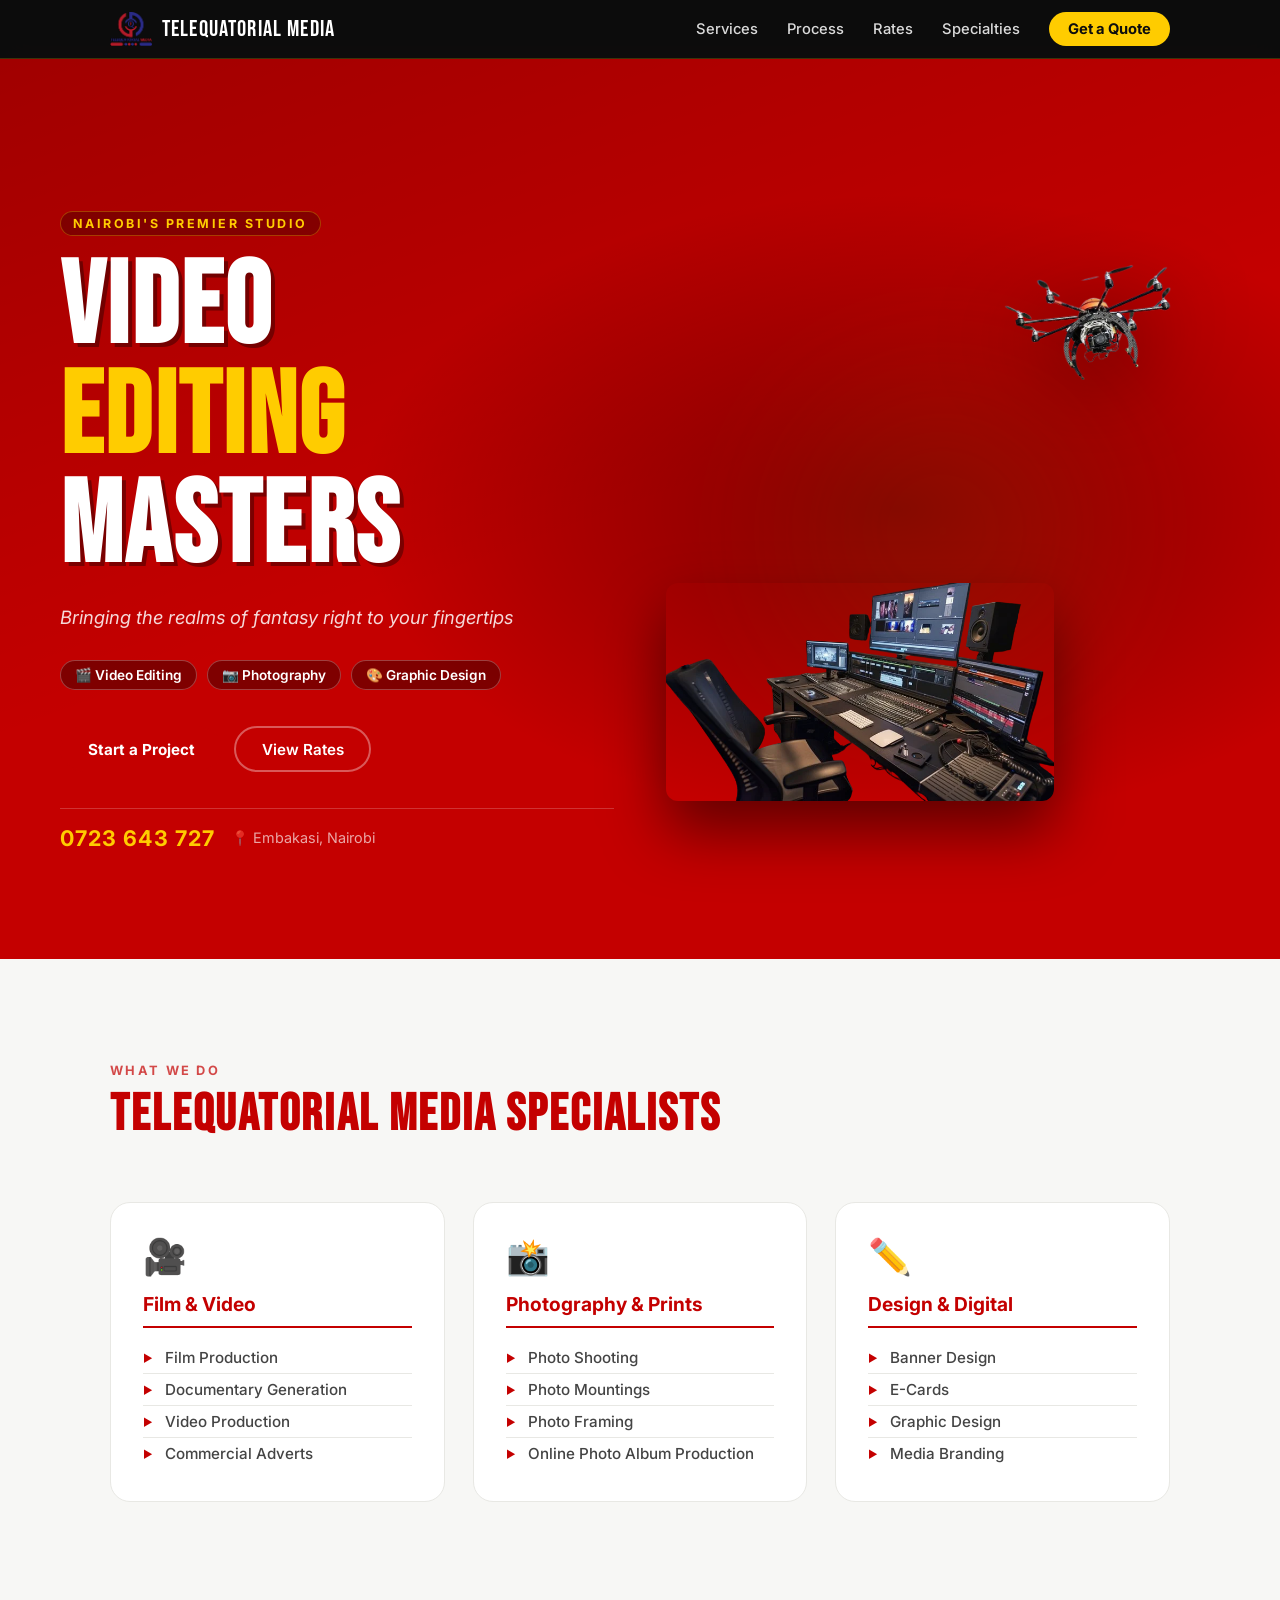
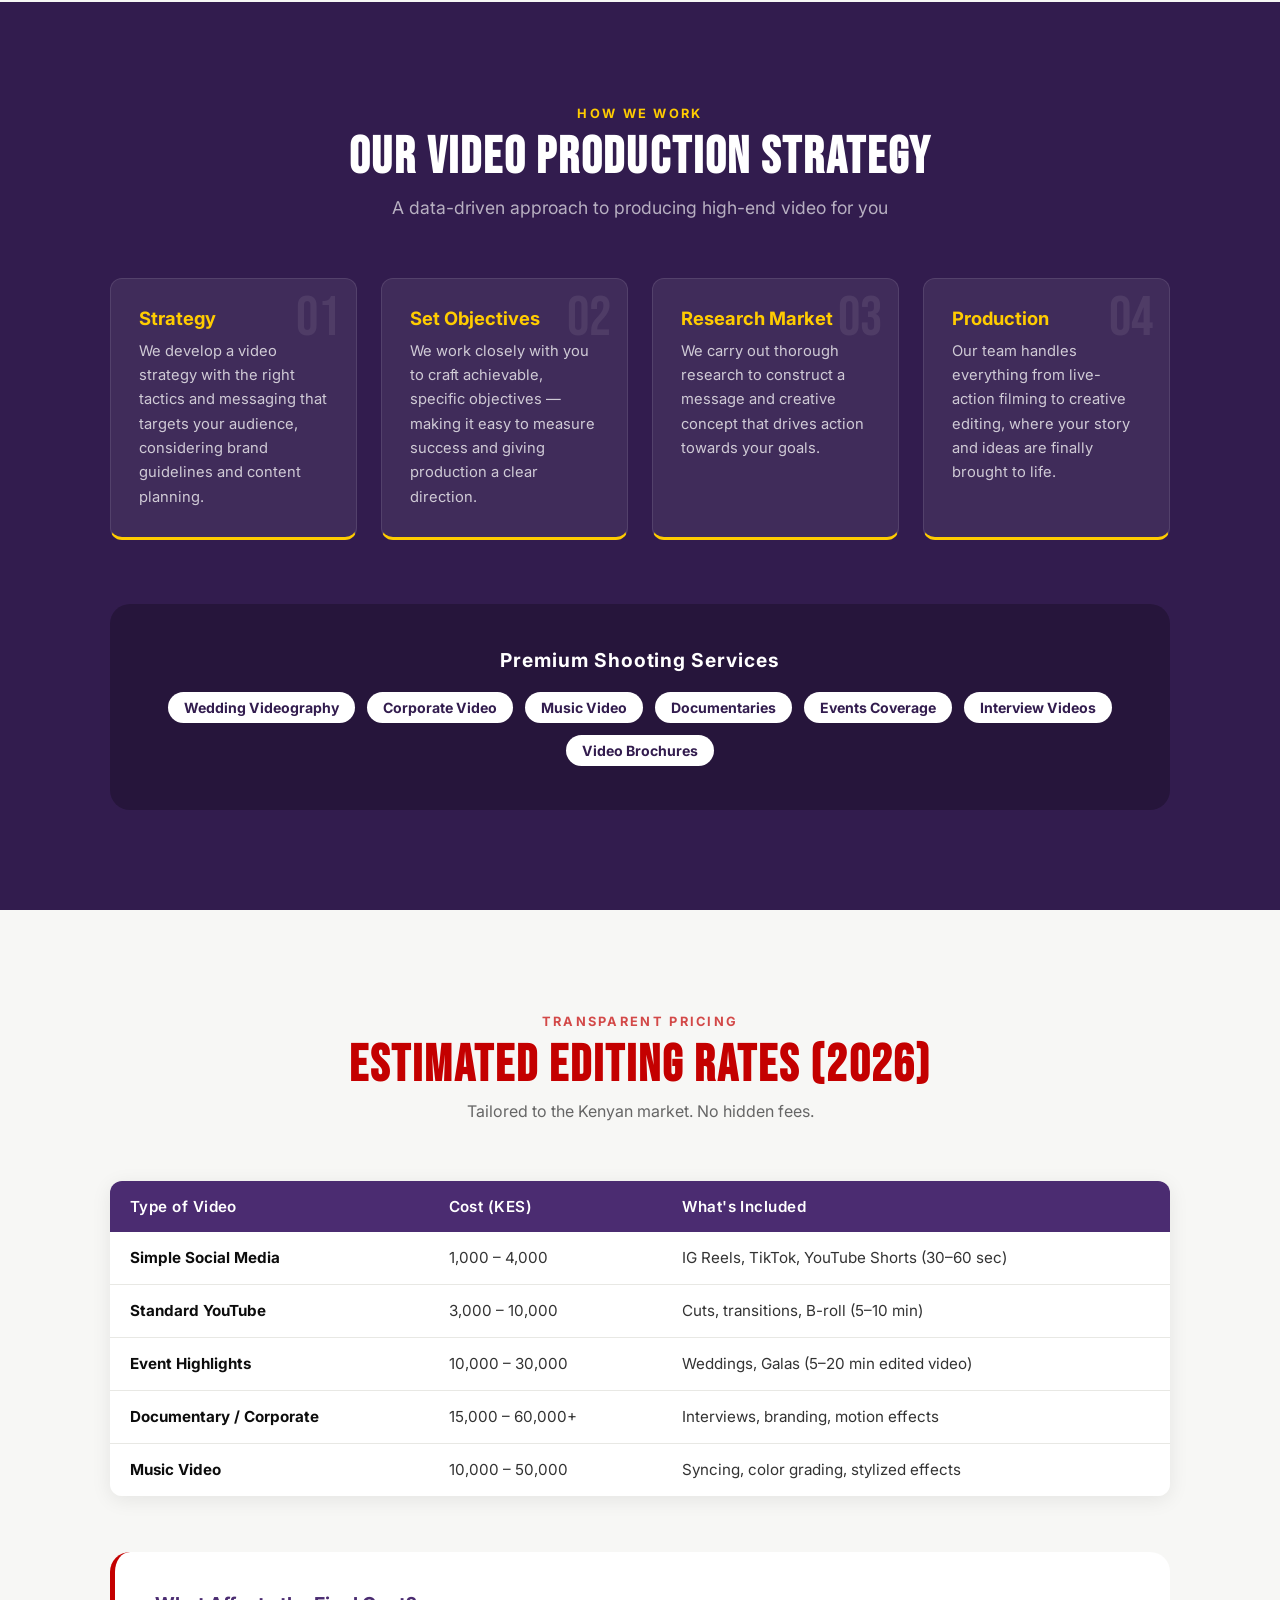
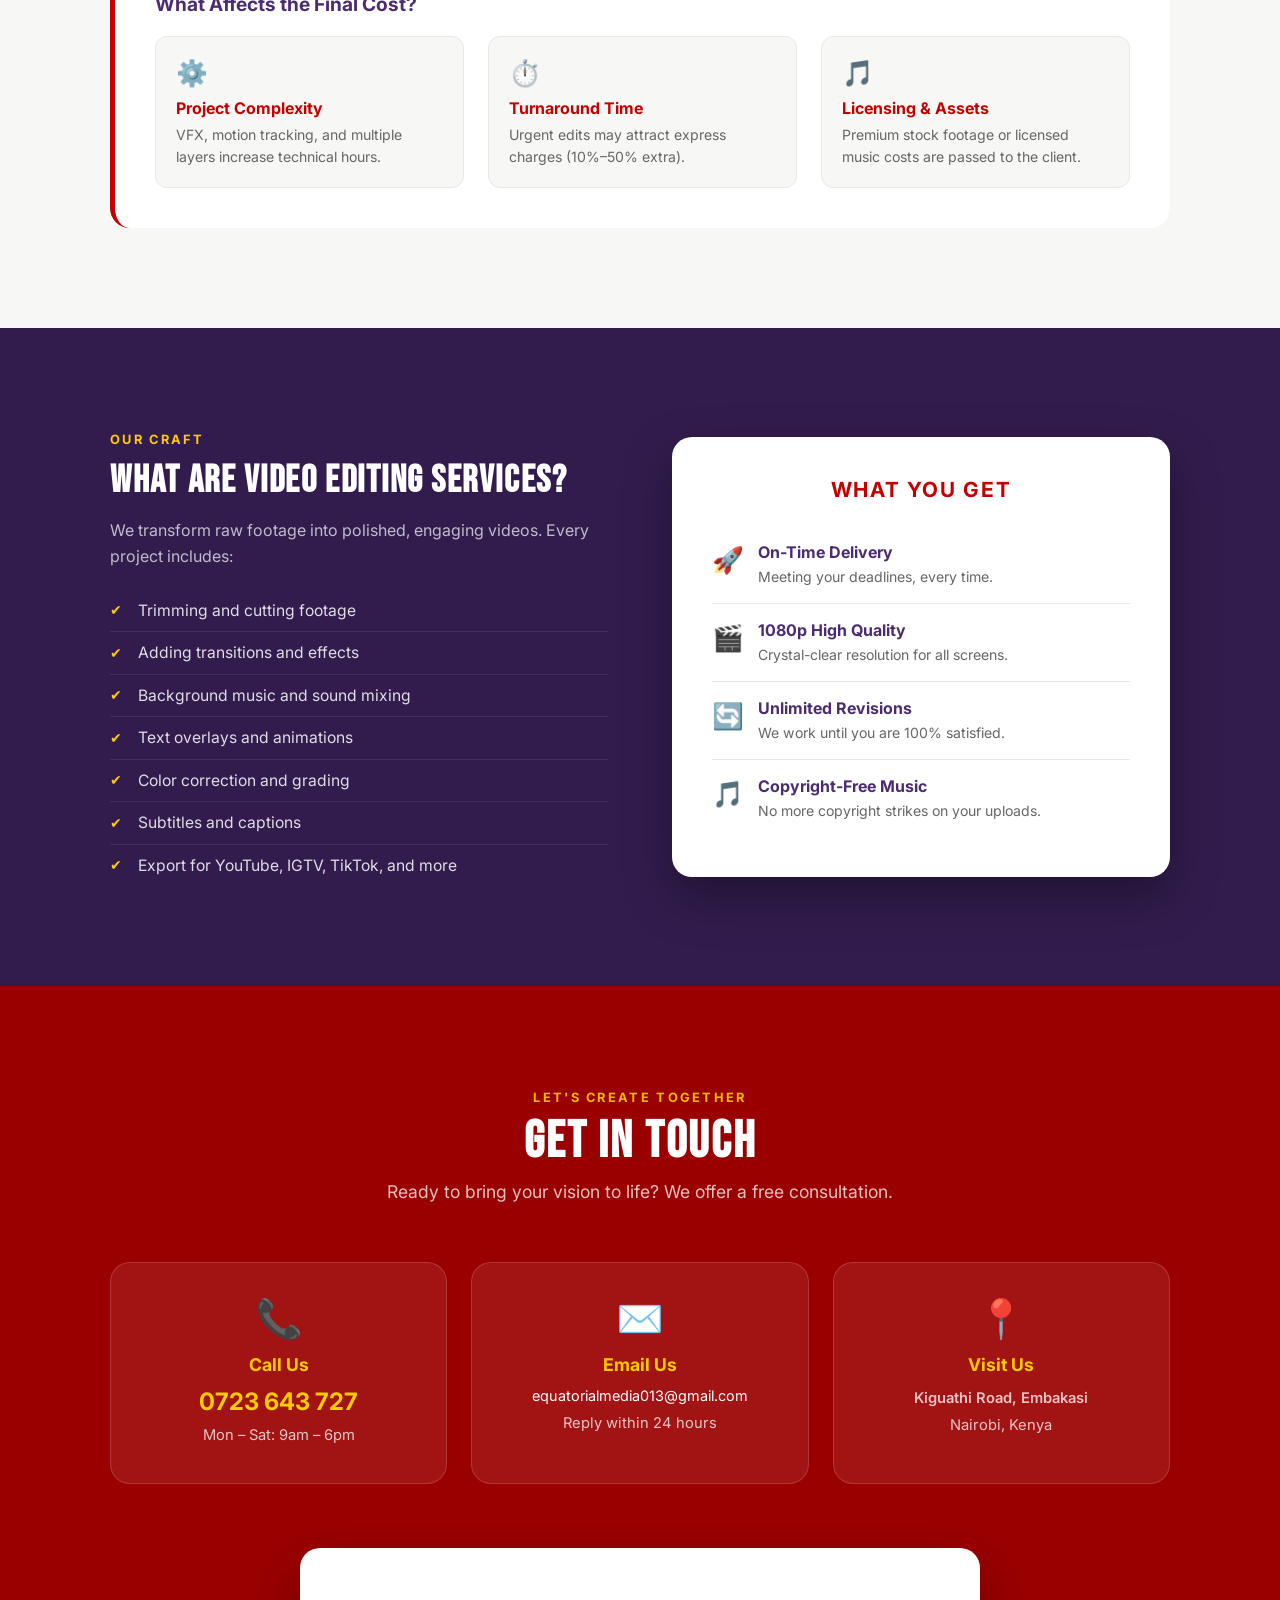
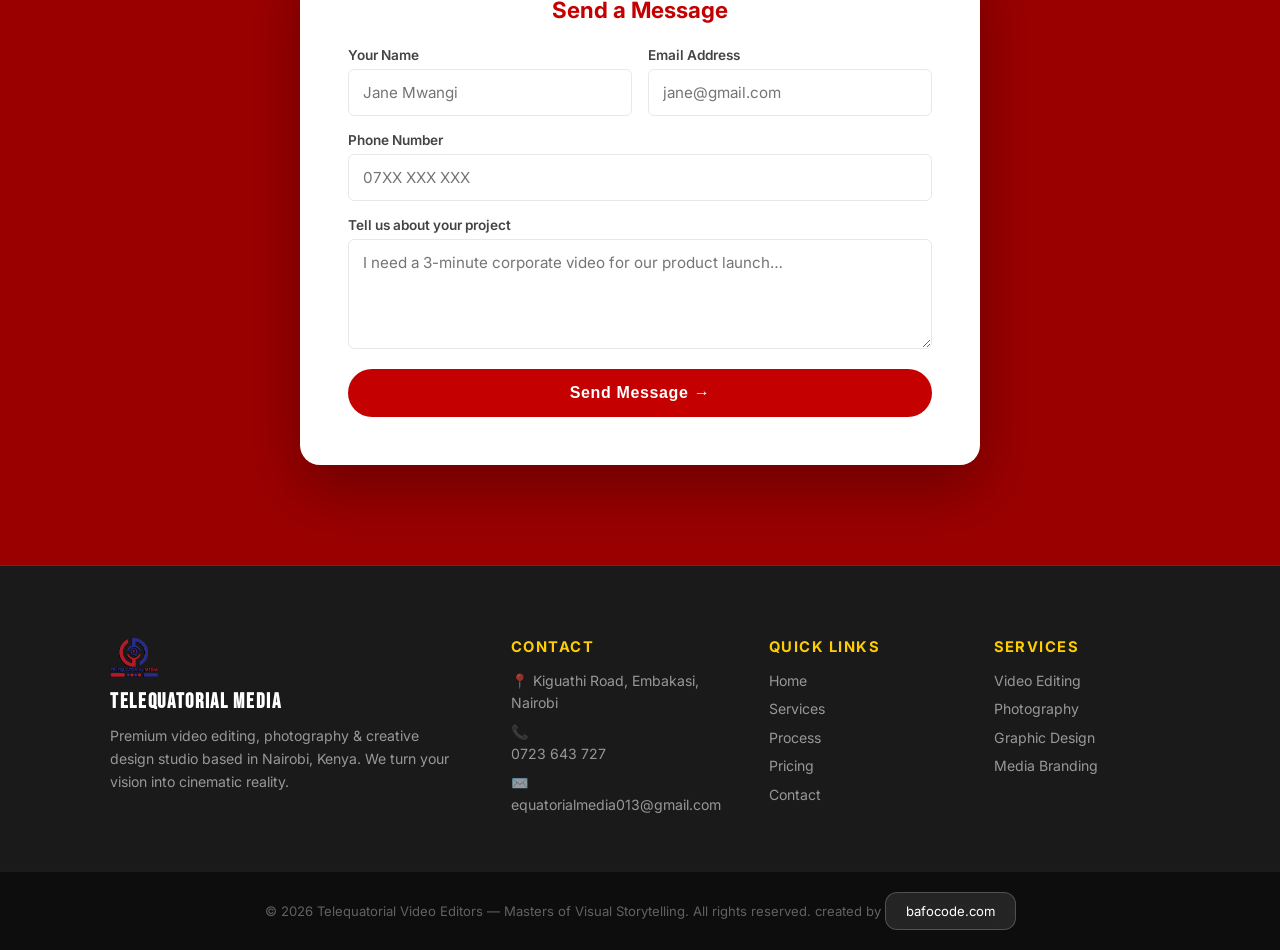
==== commit b98da279: "new new" ====
--- a/index.html
+++ b/index.html
@@ -15,7 +15,7 @@
 <header class="site-header" id="top">
   <div class="header-container">
     <div class="header-logo" onclick="window.location.href='#top'">
-      <img src="images/logo2.png" alt="Telequatorial Media Logo">
+      <img src="images/REFINED MEDIA LOGO2.png" alt="Telequatorial Media Logo">
       <span>Telequatorial Media</span>
     </div>
 
@@ -349,7 +349,7 @@
 <footer class="main-footer">
   <div class="footer-inner">
     <div class="footer-brand">
-      <img src="images/logo2.png" alt="Equatorial Media" class="footer-logo">
+      <img src="images/REFINED MEDIA LOGO2.png" alt="Equatorial Media" class="footer-logo">
       <h4>Telequatorial Media</h4>
       <p>Premium video editing, photography & creative design studio based in Nairobi, Kenya. We turn your vision into cinematic reality.</p>
     </div>
